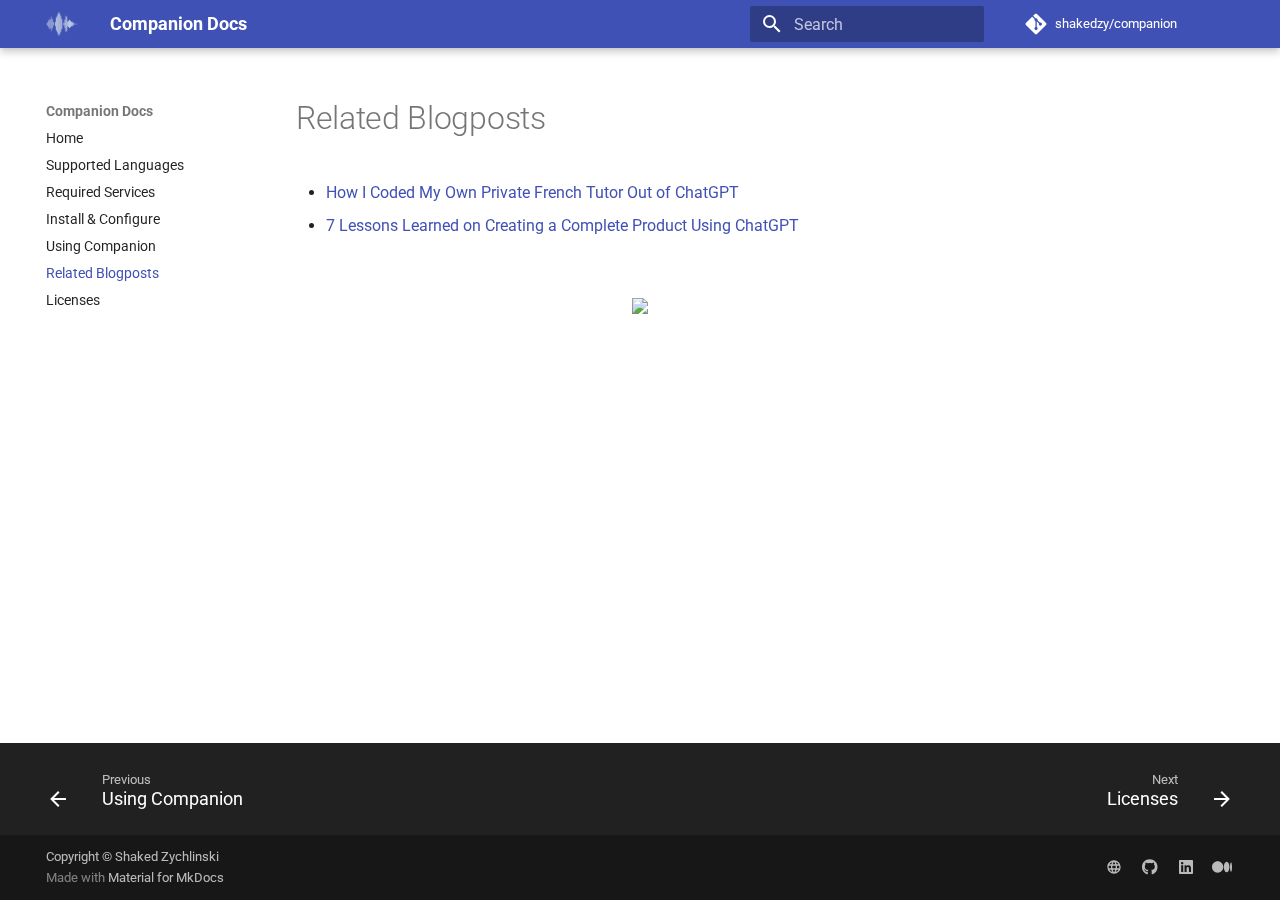
==== blogposts/index.html @ dfd84d86 "Deployed 2e5d85c with MkDocs version: 1.4.3" ====
<!doctype html>
<html lang="en" class="no-js">
  <head>
    
      <meta charset="utf-8">
      <meta name="viewport" content="width=device-width,initial-scale=1">
      
        <meta name="description" content="Generative-AI-Powered Foreign-Language Private Tutor (Docs Site)">
      
      
        <meta name="author" content="Shaked Zychlinski">
      
      
        <link rel="canonical" href="http://shakedzy.xyz/companion/blogposts/">
      
      
        <link rel="prev" href="../run/">
      
      
        <link rel="next" href="../licenses/">
      
      <link rel="icon" href="../images/favicon.png">
      <meta name="generator" content="mkdocs-1.4.3, mkdocs-material-9.1.15">
    
    
      
        <title>Related Blogposts - Companion Docs</title>
      
    
    
      <link rel="stylesheet" href="../assets/stylesheets/main.26e3688c.min.css">
      
      

    
    
    
      
        
        
        <link rel="preconnect" href="https://fonts.gstatic.com" crossorigin>
        <link rel="stylesheet" href="https://fonts.googleapis.com/css?family=Roboto:300,300i,400,400i,700,700i%7CRoboto+Mono:400,400i,700,700i&display=fallback">
        <style>:root{--md-text-font:"Roboto";--md-code-font:"Roboto Mono"}</style>
      
    
    
    <script>__md_scope=new URL("..",location),__md_hash=e=>[...e].reduce((e,_)=>(e<<5)-e+_.charCodeAt(0),0),__md_get=(e,_=localStorage,t=__md_scope)=>JSON.parse(_.getItem(t.pathname+"."+e)),__md_set=(e,_,t=localStorage,a=__md_scope)=>{try{t.setItem(a.pathname+"."+e,JSON.stringify(_))}catch(e){}}</script>
    
      

    
    
    
  </head>
  
  
    <body dir="ltr">
  
    
    
      <script>var palette=__md_get("__palette");if(palette&&"object"==typeof palette.color)for(var key of Object.keys(palette.color))document.body.setAttribute("data-md-color-"+key,palette.color[key])</script>
    
    <input class="md-toggle" data-md-toggle="drawer" type="checkbox" id="__drawer" autocomplete="off">
    <input class="md-toggle" data-md-toggle="search" type="checkbox" id="__search" autocomplete="off">
    <label class="md-overlay" for="__drawer"></label>
    <div data-md-component="skip">
      
        
        <a href="#related-blogposts" class="md-skip">
          Skip to content
        </a>
      
    </div>
    <div data-md-component="announce">
      
    </div>
    
    
      

  

<header class="md-header md-header--shadow" data-md-component="header">
  <nav class="md-header__inner md-grid" aria-label="Header">
    <a href=".." title="Companion Docs" class="md-header__button md-logo" aria-label="Companion Docs" data-md-component="logo">
      
  <img src="../images/small_logo.png" alt="logo">

    </a>
    <label class="md-header__button md-icon" for="__drawer">
      <svg xmlns="http://www.w3.org/2000/svg" viewBox="0 0 24 24"><path d="M3 6h18v2H3V6m0 5h18v2H3v-2m0 5h18v2H3v-2Z"/></svg>
    </label>
    <div class="md-header__title" data-md-component="header-title">
      <div class="md-header__ellipsis">
        <div class="md-header__topic">
          <span class="md-ellipsis">
            Companion Docs
          </span>
        </div>
        <div class="md-header__topic" data-md-component="header-topic">
          <span class="md-ellipsis">
            
              Related Blogposts
            
          </span>
        </div>
      </div>
    </div>
    
    
    
      <label class="md-header__button md-icon" for="__search">
        <svg xmlns="http://www.w3.org/2000/svg" viewBox="0 0 24 24"><path d="M9.5 3A6.5 6.5 0 0 1 16 9.5c0 1.61-.59 3.09-1.56 4.23l.27.27h.79l5 5-1.5 1.5-5-5v-.79l-.27-.27A6.516 6.516 0 0 1 9.5 16 6.5 6.5 0 0 1 3 9.5 6.5 6.5 0 0 1 9.5 3m0 2C7 5 5 7 5 9.5S7 14 9.5 14 14 12 14 9.5 12 5 9.5 5Z"/></svg>
      </label>
      <div class="md-search" data-md-component="search" role="dialog">
  <label class="md-search__overlay" for="__search"></label>
  <div class="md-search__inner" role="search">
    <form class="md-search__form" name="search">
      <input type="text" class="md-search__input" name="query" aria-label="Search" placeholder="Search" autocapitalize="off" autocorrect="off" autocomplete="off" spellcheck="false" data-md-component="search-query" required>
      <label class="md-search__icon md-icon" for="__search">
        <svg xmlns="http://www.w3.org/2000/svg" viewBox="0 0 24 24"><path d="M9.5 3A6.5 6.5 0 0 1 16 9.5c0 1.61-.59 3.09-1.56 4.23l.27.27h.79l5 5-1.5 1.5-5-5v-.79l-.27-.27A6.516 6.516 0 0 1 9.5 16 6.5 6.5 0 0 1 3 9.5 6.5 6.5 0 0 1 9.5 3m0 2C7 5 5 7 5 9.5S7 14 9.5 14 14 12 14 9.5 12 5 9.5 5Z"/></svg>
        <svg xmlns="http://www.w3.org/2000/svg" viewBox="0 0 24 24"><path d="M20 11v2H8l5.5 5.5-1.42 1.42L4.16 12l7.92-7.92L13.5 5.5 8 11h12Z"/></svg>
      </label>
      <nav class="md-search__options" aria-label="Search">
        
        <button type="reset" class="md-search__icon md-icon" title="Clear" aria-label="Clear" tabindex="-1">
          <svg xmlns="http://www.w3.org/2000/svg" viewBox="0 0 24 24"><path d="M19 6.41 17.59 5 12 10.59 6.41 5 5 6.41 10.59 12 5 17.59 6.41 19 12 13.41 17.59 19 19 17.59 13.41 12 19 6.41Z"/></svg>
        </button>
      </nav>
      
    </form>
    <div class="md-search__output">
      <div class="md-search__scrollwrap" data-md-scrollfix>
        <div class="md-search-result" data-md-component="search-result">
          <div class="md-search-result__meta">
            Initializing search
          </div>
          <ol class="md-search-result__list" role="presentation"></ol>
        </div>
      </div>
    </div>
  </div>
</div>
    
    
      <div class="md-header__source">
        <a href="https://github.com/shakedzy/companion" title="Go to repository" class="md-source" data-md-component="source">
  <div class="md-source__icon md-icon">
    
    <svg xmlns="http://www.w3.org/2000/svg" viewBox="0 0 448 512"><!--! Font Awesome Free 6.4.0 by @fontawesome - https://fontawesome.com License - https://fontawesome.com/license/free (Icons: CC BY 4.0, Fonts: SIL OFL 1.1, Code: MIT License) Copyright 2023 Fonticons, Inc.--><path d="M439.55 236.05 244 40.45a28.87 28.87 0 0 0-40.81 0l-40.66 40.63 51.52 51.52c27.06-9.14 52.68 16.77 43.39 43.68l49.66 49.66c34.23-11.8 61.18 31 35.47 56.69-26.49 26.49-70.21-2.87-56-37.34L240.22 199v121.85c25.3 12.54 22.26 41.85 9.08 55a34.34 34.34 0 0 1-48.55 0c-17.57-17.6-11.07-46.91 11.25-56v-123c-20.8-8.51-24.6-30.74-18.64-45L142.57 101 8.45 235.14a28.86 28.86 0 0 0 0 40.81l195.61 195.6a28.86 28.86 0 0 0 40.8 0l194.69-194.69a28.86 28.86 0 0 0 0-40.81z"/></svg>
  </div>
  <div class="md-source__repository">
    shakedzy/companion
  </div>
</a>
      </div>
    
  </nav>
  
</header>
    
    <div class="md-container" data-md-component="container">
      
      
        
          
        
      
      <main class="md-main" data-md-component="main">
        <div class="md-main__inner md-grid">
          
            
              
              <div class="md-sidebar md-sidebar--primary" data-md-component="sidebar" data-md-type="navigation" >
                <div class="md-sidebar__scrollwrap">
                  <div class="md-sidebar__inner">
                    


<nav class="md-nav md-nav--primary" aria-label="Navigation" data-md-level="0">
  <label class="md-nav__title" for="__drawer">
    <a href=".." title="Companion Docs" class="md-nav__button md-logo" aria-label="Companion Docs" data-md-component="logo">
      
  <img src="../images/small_logo.png" alt="logo">

    </a>
    Companion Docs
  </label>
  
    <div class="md-nav__source">
      <a href="https://github.com/shakedzy/companion" title="Go to repository" class="md-source" data-md-component="source">
  <div class="md-source__icon md-icon">
    
    <svg xmlns="http://www.w3.org/2000/svg" viewBox="0 0 448 512"><!--! Font Awesome Free 6.4.0 by @fontawesome - https://fontawesome.com License - https://fontawesome.com/license/free (Icons: CC BY 4.0, Fonts: SIL OFL 1.1, Code: MIT License) Copyright 2023 Fonticons, Inc.--><path d="M439.55 236.05 244 40.45a28.87 28.87 0 0 0-40.81 0l-40.66 40.63 51.52 51.52c27.06-9.14 52.68 16.77 43.39 43.68l49.66 49.66c34.23-11.8 61.18 31 35.47 56.69-26.49 26.49-70.21-2.87-56-37.34L240.22 199v121.85c25.3 12.54 22.26 41.85 9.08 55a34.34 34.34 0 0 1-48.55 0c-17.57-17.6-11.07-46.91 11.25-56v-123c-20.8-8.51-24.6-30.74-18.64-45L142.57 101 8.45 235.14a28.86 28.86 0 0 0 0 40.81l195.61 195.6a28.86 28.86 0 0 0 40.8 0l194.69-194.69a28.86 28.86 0 0 0 0-40.81z"/></svg>
  </div>
  <div class="md-source__repository">
    shakedzy/companion
  </div>
</a>
    </div>
  
  <ul class="md-nav__list" data-md-scrollfix>
    
      
      
      

  
  
  
    <li class="md-nav__item">
      <a href=".." class="md-nav__link">
        Home
      </a>
    </li>
  

    
      
      
      

  
  
  
    <li class="md-nav__item">
      <a href="../languages/" class="md-nav__link">
        Supported Languages
      </a>
    </li>
  

    
      
      
      

  
  
  
    <li class="md-nav__item">
      <a href="../setting_up/" class="md-nav__link">
        Required Services
      </a>
    </li>
  

    
      
      
      

  
  
  
    <li class="md-nav__item">
      <a href="../install/" class="md-nav__link">
        Install & Configure
      </a>
    </li>
  

    
      
      
      

  
  
  
    <li class="md-nav__item">
      <a href="../run/" class="md-nav__link">
        Using Companion
      </a>
    </li>
  

    
      
      
      

  
  
    
  
  
    <li class="md-nav__item md-nav__item--active">
      
      <input class="md-nav__toggle md-toggle" type="checkbox" id="__toc">
      
      
        
      
      
      <a href="./" class="md-nav__link md-nav__link--active">
        Related Blogposts
      </a>
      
    </li>
  

    
      
      
      

  
  
  
    <li class="md-nav__item">
      <a href="../licenses/" class="md-nav__link">
        Licenses
      </a>
    </li>
  

    
  </ul>
</nav>
                  </div>
                </div>
              </div>
            
            
              
              <div class="md-sidebar md-sidebar--secondary" data-md-component="sidebar" data-md-type="toc" >
                <div class="md-sidebar__scrollwrap">
                  <div class="md-sidebar__inner">
                    

<nav class="md-nav md-nav--secondary" aria-label="Table of contents">
  
  
  
    
  
  
</nav>
                  </div>
                </div>
              </div>
            
          
          
            <div class="md-content" data-md-component="content">
              <article class="md-content__inner md-typeset">
                
                  

  
  


<h1 id="related-blogposts">Related Blogposts</h1>
<ul>
<li><a href="https://shakedzy.medium.com/how-i-coded-my-own-private-french-tutor-out-of-chatgpt-16b3e15007bb">How I Coded My Own Private French Tutor Out of ChatGPT</a></li>
<li><a href="https://shakedzy.medium.com/7-lessons-learned-on-creating-a-complete-product-using-chatgpt-462038856c85">7 Lessons Learned on Creating a Complete Product Using ChatGPT</a></li>
</ul>
<p><br>
<center>
    <img src="../images/reading_robot.jpg">
</center></p>





                
              </article>
            </div>
          
          
  <script>var tabs=__md_get("__tabs");if(Array.isArray(tabs))e:for(var set of document.querySelectorAll(".tabbed-set")){var tab,labels=set.querySelector(".tabbed-labels");for(tab of tabs)for(var label of labels.getElementsByTagName("label"))if(label.innerText.trim()===tab){var input=document.getElementById(label.htmlFor);input.checked=!0;continue e}}</script>

        </div>
        
          <button type="button" class="md-top md-icon" data-md-component="top" hidden>
            <svg xmlns="http://www.w3.org/2000/svg" viewBox="0 0 24 24"><path d="M13 20h-2V8l-5.5 5.5-1.42-1.42L12 4.16l7.92 7.92-1.42 1.42L13 8v12Z"/></svg>
            Back to top
          </button>
        
      </main>
      
        <footer class="md-footer">
  
    
      
      <nav class="md-footer__inner md-grid" aria-label="Footer" >
        
          
          <a href="../run/" class="md-footer__link md-footer__link--prev" aria-label="Previous: Using Companion" rel="prev">
            <div class="md-footer__button md-icon">
              <svg xmlns="http://www.w3.org/2000/svg" viewBox="0 0 24 24"><path d="M20 11v2H8l5.5 5.5-1.42 1.42L4.16 12l7.92-7.92L13.5 5.5 8 11h12Z"/></svg>
            </div>
            <div class="md-footer__title">
              <span class="md-footer__direction">
                Previous
              </span>
              <div class="md-ellipsis">
                Using Companion
              </div>
            </div>
          </a>
        
        
          
          <a href="../licenses/" class="md-footer__link md-footer__link--next" aria-label="Next: Licenses" rel="next">
            <div class="md-footer__title">
              <span class="md-footer__direction">
                Next
              </span>
              <div class="md-ellipsis">
                Licenses
              </div>
            </div>
            <div class="md-footer__button md-icon">
              <svg xmlns="http://www.w3.org/2000/svg" viewBox="0 0 24 24"><path d="M4 11v2h12l-5.5 5.5 1.42 1.42L19.84 12l-7.92-7.92L10.5 5.5 16 11H4Z"/></svg>
            </div>
          </a>
        
      </nav>
    
  
  <div class="md-footer-meta md-typeset">
    <div class="md-footer-meta__inner md-grid">
      <div class="md-copyright">
  
    <div class="md-copyright__highlight">
      Copyright &copy; Shaked Zychlinski
    </div>
  
  
    Made with
    <a href="https://squidfunk.github.io/mkdocs-material/" target="_blank" rel="noopener">
      Material for MkDocs
    </a>
  
</div>
      
        <div class="md-social">
  
    
    
    
    
      
      
    
    <a href="https://shakedzy.xyz/" target="_blank" rel="noopener" title="shakedzy.xyz" class="md-social__link">
      <svg xmlns="http://www.w3.org/2000/svg" viewBox="0 0 24 24"><path d="M16.36 14c.08-.66.14-1.32.14-2 0-.68-.06-1.34-.14-2h3.38c.16.64.26 1.31.26 2s-.1 1.36-.26 2m-5.15 5.56c.6-1.11 1.06-2.31 1.38-3.56h2.95a8.03 8.03 0 0 1-4.33 3.56M14.34 14H9.66c-.1-.66-.16-1.32-.16-2 0-.68.06-1.35.16-2h4.68c.09.65.16 1.32.16 2 0 .68-.07 1.34-.16 2M12 19.96c-.83-1.2-1.5-2.53-1.91-3.96h3.82c-.41 1.43-1.08 2.76-1.91 3.96M8 8H5.08A7.923 7.923 0 0 1 9.4 4.44C8.8 5.55 8.35 6.75 8 8m-2.92 8H8c.35 1.25.8 2.45 1.4 3.56A8.008 8.008 0 0 1 5.08 16m-.82-2C4.1 13.36 4 12.69 4 12s.1-1.36.26-2h3.38c-.08.66-.14 1.32-.14 2 0 .68.06 1.34.14 2M12 4.03c.83 1.2 1.5 2.54 1.91 3.97h-3.82c.41-1.43 1.08-2.77 1.91-3.97M18.92 8h-2.95a15.65 15.65 0 0 0-1.38-3.56c1.84.63 3.37 1.9 4.33 3.56M12 2C6.47 2 2 6.5 2 12a10 10 0 0 0 10 10 10 10 0 0 0 10-10A10 10 0 0 0 12 2Z"/></svg>
    </a>
  
    
    
    
    
      
      
    
    <a href="https://github.com/shakedzy" target="_blank" rel="noopener" title="github.com" class="md-social__link">
      <svg xmlns="http://www.w3.org/2000/svg" viewBox="0 0 496 512"><!--! Font Awesome Free 6.4.0 by @fontawesome - https://fontawesome.com License - https://fontawesome.com/license/free (Icons: CC BY 4.0, Fonts: SIL OFL 1.1, Code: MIT License) Copyright 2023 Fonticons, Inc.--><path d="M165.9 397.4c0 2-2.3 3.6-5.2 3.6-3.3.3-5.6-1.3-5.6-3.6 0-2 2.3-3.6 5.2-3.6 3-.3 5.6 1.3 5.6 3.6zm-31.1-4.5c-.7 2 1.3 4.3 4.3 4.9 2.6 1 5.6 0 6.2-2s-1.3-4.3-4.3-5.2c-2.6-.7-5.5.3-6.2 2.3zm44.2-1.7c-2.9.7-4.9 2.6-4.6 4.9.3 2 2.9 3.3 5.9 2.6 2.9-.7 4.9-2.6 4.6-4.6-.3-1.9-3-3.2-5.9-2.9zM244.8 8C106.1 8 0 113.3 0 252c0 110.9 69.8 205.8 169.5 239.2 12.8 2.3 17.3-5.6 17.3-12.1 0-6.2-.3-40.4-.3-61.4 0 0-70 15-84.7-29.8 0 0-11.4-29.1-27.8-36.6 0 0-22.9-15.7 1.6-15.4 0 0 24.9 2 38.6 25.8 21.9 38.6 58.6 27.5 72.9 20.9 2.3-16 8.8-27.1 16-33.7-55.9-6.2-112.3-14.3-112.3-110.5 0-27.5 7.6-41.3 23.6-58.9-2.6-6.5-11.1-33.3 2.6-67.9 20.9-6.5 69 27 69 27 20-5.6 41.5-8.5 62.8-8.5s42.8 2.9 62.8 8.5c0 0 48.1-33.6 69-27 13.7 34.7 5.2 61.4 2.6 67.9 16 17.7 25.8 31.5 25.8 58.9 0 96.5-58.9 104.2-114.8 110.5 9.2 7.9 17 22.9 17 46.4 0 33.7-.3 75.4-.3 83.6 0 6.5 4.6 14.4 17.3 12.1C428.2 457.8 496 362.9 496 252 496 113.3 383.5 8 244.8 8zM97.2 352.9c-1.3 1-1 3.3.7 5.2 1.6 1.6 3.9 2.3 5.2 1 1.3-1 1-3.3-.7-5.2-1.6-1.6-3.9-2.3-5.2-1zm-10.8-8.1c-.7 1.3.3 2.9 2.3 3.9 1.6 1 3.6.7 4.3-.7.7-1.3-.3-2.9-2.3-3.9-2-.6-3.6-.3-4.3.7zm32.4 35.6c-1.6 1.3-1 4.3 1.3 6.2 2.3 2.3 5.2 2.6 6.5 1 1.3-1.3.7-4.3-1.3-6.2-2.2-2.3-5.2-2.6-6.5-1zm-11.4-14.7c-1.6 1-1.6 3.6 0 5.9 1.6 2.3 4.3 3.3 5.6 2.3 1.6-1.3 1.6-3.9 0-6.2-1.4-2.3-4-3.3-5.6-2z"/></svg>
    </a>
  
    
    
    
    
      
      
    
    <a href="https://www.linkedin.com/in/shakedzy/" target="_blank" rel="noopener" title="www.linkedin.com" class="md-social__link">
      <svg xmlns="http://www.w3.org/2000/svg" viewBox="0 0 448 512"><!--! Font Awesome Free 6.4.0 by @fontawesome - https://fontawesome.com License - https://fontawesome.com/license/free (Icons: CC BY 4.0, Fonts: SIL OFL 1.1, Code: MIT License) Copyright 2023 Fonticons, Inc.--><path d="M416 32H31.9C14.3 32 0 46.5 0 64.3v383.4C0 465.5 14.3 480 31.9 480H416c17.6 0 32-14.5 32-32.3V64.3c0-17.8-14.4-32.3-32-32.3zM135.4 416H69V202.2h66.5V416zm-33.2-243c-21.3 0-38.5-17.3-38.5-38.5S80.9 96 102.2 96c21.2 0 38.5 17.3 38.5 38.5 0 21.3-17.2 38.5-38.5 38.5zm282.1 243h-66.4V312c0-24.8-.5-56.7-34.5-56.7-34.6 0-39.9 27-39.9 54.9V416h-66.4V202.2h63.7v29.2h.9c8.9-16.8 30.6-34.5 62.9-34.5 67.2 0 79.7 44.3 79.7 101.9V416z"/></svg>
    </a>
  
    
    
    
    
      
      
    
    <a href="https://shakedzy.medium.com/" target="_blank" rel="noopener" title="shakedzy.medium.com" class="md-social__link">
      <svg xmlns="http://www.w3.org/2000/svg" viewBox="0 0 640 512"><!--! Font Awesome Free 6.4.0 by @fontawesome - https://fontawesome.com License - https://fontawesome.com/license/free (Icons: CC BY 4.0, Fonts: SIL OFL 1.1, Code: MIT License) Copyright 2023 Fonticons, Inc.--><path d="M180.5 74.262C80.813 74.262 0 155.633 0 256s80.819 181.738 180.5 181.738S361 356.373 361 256 280.191 74.262 180.5 74.262Zm288.25 10.646c-49.845 0-90.245 76.619-90.245 171.095s40.406 171.1 90.251 171.1 90.251-76.619 90.251-171.1H559c0-94.503-40.4-171.095-90.248-171.095Zm139.506 17.821c-17.526 0-31.735 68.628-31.735 153.274s14.2 153.274 31.735 153.274S640 340.631 640 256c0-84.649-14.215-153.271-31.742-153.271Z"/></svg>
    </a>
  
</div>
      
    </div>
  </div>
</footer>
      
    </div>
    <div class="md-dialog" data-md-component="dialog">
      <div class="md-dialog__inner md-typeset"></div>
    </div>
    
    <script id="__config" type="application/json">{"base": "..", "features": ["navigation.top", "navigation.footer", "content.code.copy", "content.tabs.link"], "search": "../assets/javascripts/workers/search.208ed371.min.js", "translations": {"clipboard.copied": "Copied to clipboard", "clipboard.copy": "Copy to clipboard", "search.result.more.one": "1 more on this page", "search.result.more.other": "# more on this page", "search.result.none": "No matching documents", "search.result.one": "1 matching document", "search.result.other": "# matching documents", "search.result.placeholder": "Type to start searching", "search.result.term.missing": "Missing", "select.version": "Select version"}}</script>
    
    
      <script src="../assets/javascripts/bundle.b4d07000.min.js"></script>
      
    
  </body>
</html>
---- assets/stylesheets/main.26e3688c.min.css ----
@charset "UTF-8";html{-webkit-text-size-adjust:none;-moz-text-size-adjust:none;text-size-adjust:none;box-sizing:border-box}*,:after,:before{box-sizing:inherit}@media (prefers-reduced-motion){*,:after,:before{transition:none!important}}body{margin:0}a,button,input,label{-webkit-tap-highlight-color:transparent}a{color:inherit;text-decoration:none}hr{border:0;box-sizing:initial;display:block;height:.05rem;overflow:visible;padding:0}small{font-size:80%}sub,sup{line-height:1em}img{border-style:none}table{border-collapse:initial;border-spacing:0}td,th{font-weight:400;vertical-align:top}button{background:#0000;border:0;font-family:inherit;font-size:inherit;margin:0;padding:0}input{border:0;outline:none}:root{--md-primary-fg-color:#4051b5;--md-primary-fg-color--light:#5d6cc0;--md-primary-fg-color--dark:#303fa1;--md-primary-bg-color:#fff;--md-primary-bg-color--light:#ffffffb3;--md-accent-fg-color:#526cfe;--md-accent-fg-color--transparent:#526cfe1a;--md-accent-bg-color:#fff;--md-accent-bg-color--light:#ffffffb3}[data-md-color-scheme=default]{color-scheme:light}[data-md-color-scheme=default] img[src$="#gh-dark-mode-only"],[data-md-color-scheme=default] img[src$="#only-dark"]{display:none}:root,[data-md-color-scheme=default]{--md-default-fg-color:#000000de;--md-default-fg-color--light:#0000008a;--md-default-fg-color--lighter:#00000052;--md-default-fg-color--lightest:#00000012;--md-default-bg-color:#fff;--md-default-bg-color--light:#ffffffb3;--md-default-bg-color--lighter:#ffffff4d;--md-default-bg-color--lightest:#ffffff1f;--md-code-fg-color:#36464e;--md-code-bg-color:#f5f5f5;--md-code-hl-color:#ffff0080;--md-code-hl-number-color:#d52a2a;--md-code-hl-special-color:#db1457;--md-code-hl-function-color:#a846b9;--md-code-hl-constant-color:#6e59d9;--md-code-hl-keyword-color:#3f6ec6;--md-code-hl-string-color:#1c7d4d;--md-code-hl-name-color:var(--md-code-fg-color);--md-code-hl-operator-color:var(--md-default-fg-color--light);--md-code-hl-punctuation-color:var(--md-default-fg-color--light);--md-code-hl-comment-color:var(--md-default-fg-color--light);--md-code-hl-generic-color:var(--md-default-fg-color--light);--md-code-hl-variable-color:var(--md-default-fg-color--light);--md-typeset-color:var(--md-default-fg-color);--md-typeset-a-color:var(--md-primary-fg-color);--md-typeset-mark-color:#ffff0080;--md-typeset-del-color:#f5503d26;--md-typeset-ins-color:#0bd57026;--md-typeset-kbd-color:#fafafa;--md-typeset-kbd-accent-color:#fff;--md-typeset-kbd-border-color:#b8b8b8;--md-typeset-table-color:#0000001f;--md-typeset-table-color--light:rgba(0,0,0,.035);--md-admonition-fg-color:var(--md-default-fg-color);--md-admonition-bg-color:var(--md-default-bg-color);--md-warning-fg-color:#000000de;--md-warning-bg-color:#ff9;--md-footer-fg-color:#fff;--md-footer-fg-color--light:#ffffffb3;--md-footer-fg-color--lighter:#ffffff73;--md-footer-bg-color:#000000de;--md-footer-bg-color--dark:#00000052;--md-shadow-z1:0 0.2rem 0.5rem #0000000d,0 0 0.05rem #0000001a;--md-shadow-z2:0 0.2rem 0.5rem #0000001a,0 0 0.05rem #00000040;--md-shadow-z3:0 0.2rem 0.5rem #0003,0 0 0.05rem #00000059}.md-icon svg{fill:currentcolor;display:block;height:1.2rem;width:1.2rem}body{-webkit-font-smoothing:antialiased;-moz-osx-font-smoothing:grayscale;--md-text-font-family:var(--md-text-font,_),-apple-system,BlinkMacSystemFont,Helvetica,Arial,sans-serif;--md-code-font-family:var(--md-code-font,_),SFMono-Regular,Consolas,Menlo,monospace}aside,body,input{font-feature-settings:"kern","liga";color:var(--md-typeset-color);font-family:var(--md-text-font-family)}code,kbd,pre{font-feature-settings:"kern";font-family:var(--md-code-font-family)}:root{--md-typeset-table-sort-icon:url('data:image/svg+xml;charset=utf-8,<svg xmlns="http://www.w3.org/2000/svg" viewBox="0 0 24 24"><path d="m18 21-4-4h3V7h-3l4-4 4 4h-3v10h3M2 19v-2h10v2M2 13v-2h7v2M2 7V5h4v2H2Z"/></svg>');--md-typeset-table-sort-icon--asc:url('data:image/svg+xml;charset=utf-8,<svg xmlns="http://www.w3.org/2000/svg" viewBox="0 0 24 24"><path d="M19 17h3l-4 4-4-4h3V3h2M2 17h10v2H2M6 5v2H2V5m0 6h7v2H2v-2Z"/></svg>');--md-typeset-table-sort-icon--desc:url('data:image/svg+xml;charset=utf-8,<svg xmlns="http://www.w3.org/2000/svg" viewBox="0 0 24 24"><path d="M19 7h3l-4-4-4 4h3v14h2M2 17h10v2H2M6 5v2H2V5m0 6h7v2H2v-2Z"/></svg>')}.md-typeset{-webkit-print-color-adjust:exact;color-adjust:exact;font-size:.8rem;line-height:1.6}@media print{.md-typeset{font-size:.68rem}}.md-typeset blockquote,.md-typeset dl,.md-typeset figure,.md-typeset ol,.md-typeset pre,.md-typeset ul{margin-bottom:1em;margin-top:1em}.md-typeset h1{color:var(--md-default-fg-color--light);font-size:2em;line-height:1.3;margin:0 0 1.25em}.md-typeset h1,.md-typeset h2{font-weight:300;letter-spacing:-.01em}.md-typeset h2{font-size:1.5625em;line-height:1.4;margin:1.6em 0 .64em}.md-typeset h3{font-size:1.25em;font-weight:400;letter-spacing:-.01em;line-height:1.5;margin:1.6em 0 .8em}.md-typeset h2+h3{margin-top:.8em}.md-typeset h4{font-weight:700;letter-spacing:-.01em;margin:1em 0}.md-typeset h5,.md-typeset h6{color:var(--md-default-fg-color--light);font-size:.8em;font-weight:700;letter-spacing:-.01em;margin:1.25em 0}.md-typeset h5{text-transform:uppercase}.md-typeset hr{border-bottom:.05rem solid var(--md-default-fg-color--lightest);display:flow-root;margin:1.5em 0}.md-typeset a{color:var(--md-typeset-a-color);word-break:break-word}.md-typeset a,.md-typeset a:before{transition:color 125ms}.md-typeset a:focus,.md-typeset a:hover{color:var(--md-accent-fg-color)}.md-typeset a:focus code,.md-typeset a:hover code{background-color:var(--md-accent-fg-color--transparent)}.md-typeset a code{color:currentcolor;transition:background-color 125ms}.md-typeset a.focus-visible{outline-color:var(--md-accent-fg-color);outline-offset:.2rem}.md-typeset code,.md-typeset kbd,.md-typeset pre{color:var(--md-code-fg-color);direction:ltr;font-variant-ligatures:none}@media print{.md-typeset code,.md-typeset kbd,.md-typeset pre{white-space:pre-wrap}}.md-typeset code{background-color:var(--md-code-bg-color);border-radius:.1rem;-webkit-box-decoration-break:clone;box-decoration-break:clone;font-size:.85em;padding:0 .2941176471em;word-break:break-word}.md-typeset code:not(.focus-visible){-webkit-tap-highlight-color:transparent;outline:none}.md-typeset pre{display:flow-root;line-height:1.4;position:relative}.md-typeset pre>code{-webkit-box-decoration-break:slice;box-decoration-break:slice;box-shadow:none;display:block;margin:0;outline-color:var(--md-accent-fg-color);overflow:auto;padding:.7720588235em 1.1764705882em;scrollbar-color:var(--md-default-fg-color--lighter) #0000;scrollbar-width:thin;touch-action:auto;word-break:normal}.md-typeset pre>code:hover{scrollbar-color:var(--md-accent-fg-color) #0000}.md-typeset pre>code::-webkit-scrollbar{height:.2rem;width:.2rem}.md-typeset pre>code::-webkit-scrollbar-thumb{background-color:var(--md-default-fg-color--lighter)}.md-typeset pre>code::-webkit-scrollbar-thumb:hover{background-color:var(--md-accent-fg-color)}.md-typeset kbd{background-color:var(--md-typeset-kbd-color);border-radius:.1rem;box-shadow:0 .1rem 0 .05rem var(--md-typeset-kbd-border-color),0 .1rem 0 var(--md-typeset-kbd-border-color),0 -.1rem .2rem var(--md-typeset-kbd-accent-color) inset;color:var(--md-default-fg-color);display:inline-block;font-size:.75em;padding:0 .6666666667em;vertical-align:text-top;word-break:break-word}.md-typeset mark{background-color:var(--md-typeset-mark-color);-webkit-box-decoration-break:clone;box-decoration-break:clone;color:inherit;word-break:break-word}.md-typeset abbr{border-bottom:.05rem dotted var(--md-default-fg-color--light);cursor:help;text-decoration:none}@media (hover:none){.md-typeset abbr[title]:focus:after,.md-typeset abbr[title]:hover:after{background-color:var(--md-default-fg-color);border-radius:.1rem;box-shadow:var(--md-shadow-z3);color:var(--md-default-bg-color);content:attr(title);font-size:.7rem;left:.8rem;margin-top:2em;padding:.2rem .3rem;position:absolute;right:.8rem}}.md-typeset small{opacity:.75}[dir=ltr] .md-typeset sub,[dir=ltr] .md-typeset sup{margin-left:.078125em}[dir=rtl] .md-typeset sub,[dir=rtl] .md-typeset sup{margin-right:.078125em}[dir=ltr] .md-typeset blockquote{padding-left:.6rem}[dir=rtl] .md-typeset blockquote{padding-right:.6rem}[dir=ltr] .md-typeset blockquote{border-left:.2rem solid var(--md-default-fg-color--lighter)}[dir=rtl] .md-typeset blockquote{border-right:.2rem solid var(--md-default-fg-color--lighter)}.md-typeset blockquote{color:var(--md-default-fg-color--light);margin-left:0;margin-right:0}.md-typeset ul{list-style-type:disc}[dir=ltr] .md-typeset ol,[dir=ltr] .md-typeset ul{margin-left:.625em}[dir=rtl] .md-typeset ol,[dir=rtl] .md-typeset ul{margin-right:.625em}.md-typeset ol,.md-typeset ul{padding:0}.md-typeset ol:not([hidden]),.md-typeset ul:not([hidden]){display:flow-root}.md-typeset ol ol,.md-typeset ul ol{list-style-type:lower-alpha}.md-typeset ol ol ol,.md-typeset ul ol ol{list-style-type:lower-roman}[dir=ltr] .md-typeset ol li,[dir=ltr] .md-typeset ul li{margin-left:1.25em}[dir=rtl] .md-typeset ol li,[dir=rtl] .md-typeset ul li{margin-right:1.25em}.md-typeset ol li,.md-typeset ul li{margin-bottom:.5em}.md-typeset ol li blockquote,.md-typeset ol li p,.md-typeset ul li blockquote,.md-typeset ul li p{margin:.5em 0}.md-typeset ol li:last-child,.md-typeset ul li:last-child{margin-bottom:0}[dir=ltr] .md-typeset ol li ol,[dir=ltr] .md-typeset ol li ul,[dir=ltr] .md-typeset ul li ol,[dir=ltr] .md-typeset ul li ul{margin-left:.625em}[dir=rtl] .md-typeset ol li ol,[dir=rtl] .md-typeset ol li ul,[dir=rtl] .md-typeset ul li ol,[dir=rtl] .md-typeset ul li ul{margin-right:.625em}.md-typeset ol li ol,.md-typeset ol li ul,.md-typeset ul li ol,.md-typeset ul li ul{margin-bottom:.5em;margin-top:.5em}[dir=ltr] .md-typeset dd{margin-left:1.875em}[dir=rtl] .md-typeset dd{margin-right:1.875em}.md-typeset dd{margin-bottom:1.5em;margin-top:1em}.md-typeset img,.md-typeset svg,.md-typeset video{height:auto;max-width:100%}.md-typeset img[align=left]{margin:1em 1em 1em 0}.md-typeset img[align=right]{margin:1em 0 1em 1em}.md-typeset img[align]:only-child{margin-top:0}.md-typeset figure{display:flow-root;margin:1em auto;max-width:100%;text-align:center;width:-webkit-fit-content;width:-moz-fit-content;width:fit-content}.md-typeset figure img{display:block}.md-typeset figcaption{font-style:italic;margin:1em auto;max-width:24rem}.md-typeset iframe{max-width:100%}.md-typeset table:not([class]){background-color:var(--md-default-bg-color);border:.05rem solid var(--md-typeset-table-color);border-radius:.1rem;display:inline-block;font-size:.64rem;max-width:100%;overflow:auto;touch-action:auto}@media print{.md-typeset table:not([class]){display:table}}.md-typeset table:not([class])+*{margin-top:1.5em}.md-typeset table:not([class]) td>:first-child,.md-typeset table:not([class]) th>:first-child{margin-top:0}.md-typeset table:not([class]) td>:last-child,.md-typeset table:not([class]) th>:last-child{margin-bottom:0}.md-typeset table:not([class]) td:not([align]),.md-typeset table:not([class]) th:not([align]){text-align:left}[dir=rtl] .md-typeset table:not([class]) td:not([align]),[dir=rtl] .md-typeset table:not([class]) th:not([align]){text-align:right}.md-typeset table:not([class]) th{font-weight:700;min-width:5rem;padding:.9375em 1.25em;vertical-align:top}.md-typeset table:not([class]) td{border-top:.05rem solid var(--md-typeset-table-color);padding:.9375em 1.25em;vertical-align:top}.md-typeset table:not([class]) tbody tr{transition:background-color 125ms}.md-typeset table:not([class]) tbody tr:hover{background-color:var(--md-typeset-table-color--light);box-shadow:0 .05rem 0 var(--md-default-bg-color) inset}.md-typeset table:not([class]) a{word-break:normal}.md-typeset table th[role=columnheader]{cursor:pointer}[dir=ltr] .md-typeset table th[role=columnheader]:after{margin-left:.5em}[dir=rtl] .md-typeset table th[role=columnheader]:after{margin-right:.5em}.md-typeset table th[role=columnheader]:after{content:"";display:inline-block;height:1.2em;-webkit-mask-image:var(--md-typeset-table-sort-icon);mask-image:var(--md-typeset-table-sort-icon);-webkit-mask-repeat:no-repeat;mask-repeat:no-repeat;-webkit-mask-size:contain;mask-size:contain;transition:background-color 125ms;vertical-align:text-bottom;width:1.2em}.md-typeset table th[role=columnheader]:hover:after{background-color:var(--md-default-fg-color--lighter)}.md-typeset table th[role=columnheader][aria-sort=ascending]:after{background-color:var(--md-default-fg-color--light);-webkit-mask-image:var(--md-typeset-table-sort-icon--asc);mask-image:var(--md-typeset-table-sort-icon--asc)}.md-typeset table th[role=columnheader][aria-sort=descending]:after{background-color:var(--md-default-fg-color--light);-webkit-mask-image:var(--md-typeset-table-sort-icon--desc);mask-image:var(--md-typeset-table-sort-icon--desc)}.md-typeset__scrollwrap{margin:1em -.8rem;overflow-x:auto;touch-action:auto}.md-typeset__table{display:inline-block;margin-bottom:.5em;padding:0 .8rem}@media print{.md-typeset__table{display:block}}html .md-typeset__table table{display:table;margin:0;overflow:hidden;width:100%}@media screen and (max-width:44.9375em){.md-content__inner>pre{margin:1em -.8rem}.md-content__inner>pre code{border-radius:0}}.md-banner{background-color:var(--md-footer-bg-color);color:var(--md-footer-fg-color);overflow:auto}@media print{.md-banner{display:none}}.md-banner--warning{background-color:var(--md-warning-bg-color);color:var(--md-warning-fg-color)}.md-banner__inner{font-size:.7rem;margin:.6rem auto;padding:0 .8rem}[dir=ltr] .md-banner__button{float:right}[dir=rtl] .md-banner__button{float:left}.md-banner__button{color:inherit;cursor:pointer;transition:opacity .25s}.md-banner__button:hover{opacity:.7}html{font-size:125%;height:100%;overflow-x:hidden}@media screen and (min-width:100em){html{font-size:137.5%}}@media screen and (min-width:125em){html{font-size:150%}}body{background-color:var(--md-default-bg-color);display:flex;flex-direction:column;font-size:.5rem;min-height:100%;position:relative;width:100%}@media print{body{display:block}}@media screen and (max-width:59.9375em){body[data-md-scrolllock]{position:fixed}}.md-grid{margin-left:auto;margin-right:auto;max-width:61rem}.md-container{display:flex;flex-direction:column;flex-grow:1}@media print{.md-container{display:block}}.md-main{flex-grow:1}.md-main__inner{display:flex;height:100%;margin-top:1.5rem}.md-ellipsis{overflow:hidden;text-overflow:ellipsis}.md-toggle{display:none}.md-option{height:0;opacity:0;position:absolute;width:0}.md-option:checked+label:not([hidden]){display:block}.md-option.focus-visible+label{outline-color:var(--md-accent-fg-color);outline-style:auto}.md-skip{background-color:var(--md-default-fg-color);border-radius:.1rem;color:var(--md-default-bg-color);font-size:.64rem;margin:.5rem;opacity:0;outline-color:var(--md-accent-fg-color);padding:.3rem .5rem;position:fixed;transform:translateY(.4rem);z-index:-1}.md-skip:focus{opacity:1;transform:translateY(0);transition:transform .25s cubic-bezier(.4,0,.2,1),opacity 175ms 75ms;z-index:10}@page{margin:25mm}:root{--md-clipboard-icon:url('data:image/svg+xml;charset=utf-8,<svg xmlns="http://www.w3.org/2000/svg" viewBox="0 0 24 24"><path d="M19 21H8V7h11m0-2H8a2 2 0 0 0-2 2v14a2 2 0 0 0 2 2h11a2 2 0 0 0 2-2V7a2 2 0 0 0-2-2m-3-4H4a2 2 0 0 0-2 2v14h2V3h12V1Z"/></svg>')}.md-clipboard{border-radius:.1rem;color:var(--md-default-fg-color--lightest);cursor:pointer;height:1.5em;outline-color:var(--md-accent-fg-color);outline-offset:.1rem;position:absolute;right:.5em;top:.5em;transition:color .25s;width:1.5em;z-index:1}@media print{.md-clipboard{display:none}}.md-clipboard:not(.focus-visible){-webkit-tap-highlight-color:transparent;outline:none}:hover>.md-clipboard{color:var(--md-default-fg-color--light)}.md-clipboard:focus,.md-clipboard:hover{color:var(--md-accent-fg-color)}.md-clipboard:after{background-color:currentcolor;content:"";display:block;height:1.125em;margin:0 auto;-webkit-mask-image:var(--md-clipboard-icon);mask-image:var(--md-clipboard-icon);-webkit-mask-position:center;mask-position:center;-webkit-mask-repeat:no-repeat;mask-repeat:no-repeat;-webkit-mask-size:contain;mask-size:contain;width:1.125em}.md-clipboard--inline{cursor:pointer}.md-clipboard--inline code{transition:color .25s,background-color .25s}.md-clipboard--inline:focus code,.md-clipboard--inline:hover code{background-color:var(--md-accent-fg-color--transparent);color:var(--md-accent-fg-color)}@keyframes consent{0%{opacity:0;transform:translateY(100%)}to{opacity:1;transform:translateY(0)}}@keyframes overlay{0%{opacity:0}to{opacity:1}}.md-consent__overlay{animation:overlay .25s both;-webkit-backdrop-filter:blur(.1rem);backdrop-filter:blur(.1rem);background-color:#0000008a;height:100%;opacity:1;position:fixed;top:0;width:100%;z-index:5}.md-consent__inner{animation:consent .5s cubic-bezier(.1,.7,.1,1) both;background-color:var(--md-default-bg-color);border:0;border-radius:.1rem;bottom:0;box-shadow:0 0 .2rem #0000001a,0 .2rem .4rem #0003;max-height:100%;overflow:auto;padding:0;position:fixed;width:100%;z-index:5}.md-consent__form{padding:.8rem}.md-consent__settings{display:none;margin:1em 0}input:checked+.md-consent__settings{display:block}.md-consent__controls{margin-bottom:.8rem}.md-typeset .md-consent__controls .md-button{display:inline}@media screen and (max-width:44.9375em){.md-typeset .md-consent__controls .md-button{display:block;margin-top:.4rem;text-align:center;width:100%}}.md-consent label{cursor:pointer}.md-content{flex-grow:1;min-width:0}.md-content__inner{margin:0 .8rem 1.2rem;padding-top:.6rem}@media screen and (min-width:76.25em){[dir=ltr] .md-sidebar--primary:not([hidden])~.md-content>.md-content__inner{margin-left:1.2rem}[dir=ltr] .md-sidebar--secondary:not([hidden])~.md-content>.md-content__inner,[dir=rtl] .md-sidebar--primary:not([hidden])~.md-content>.md-content__inner{margin-right:1.2rem}[dir=rtl] .md-sidebar--secondary:not([hidden])~.md-content>.md-content__inner{margin-left:1.2rem}}.md-content__inner:before{content:"";display:block;height:.4rem}.md-content__inner>:last-child{margin-bottom:0}[dir=ltr] .md-content__button{float:right}[dir=rtl] .md-content__button{float:left}[dir=ltr] .md-content__button{margin-left:.4rem}[dir=rtl] .md-content__button{margin-right:.4rem}.md-content__button{margin:.4rem 0;padding:0}@media print{.md-content__button{display:none}}.md-typeset .md-content__button{color:var(--md-default-fg-color--lighter)}.md-content__button svg{display:inline;vertical-align:top}[dir=rtl] .md-content__button svg{transform:scaleX(-1)}[dir=ltr] .md-dialog{right:.8rem}[dir=rtl] .md-dialog{left:.8rem}.md-dialog{background-color:var(--md-default-fg-color);border-radius:.1rem;bottom:.8rem;box-shadow:var(--md-shadow-z3);min-width:11.1rem;opacity:0;padding:.4rem .6rem;pointer-events:none;position:fixed;transform:translateY(100%);transition:transform 0ms .4s,opacity .4s;z-index:4}@media print{.md-dialog{display:none}}.md-dialog--active{opacity:1;pointer-events:auto;transform:translateY(0);transition:transform .4s cubic-bezier(.075,.85,.175,1),opacity .4s}.md-dialog__inner{color:var(--md-default-bg-color);font-size:.7rem}.md-feedback{margin:2em 0 1em;text-align:center}.md-feedback fieldset{border:none;margin:0;padding:0}.md-feedback__title{font-weight:700;margin:1em auto}.md-feedback__inner{position:relative}.md-feedback__list{align-content:baseline;display:flex;flex-wrap:wrap;justify-content:center;position:relative}.md-feedback__list:hover .md-icon:not(:disabled){color:var(--md-default-fg-color--lighter)}:disabled .md-feedback__list{min-height:1.8rem}.md-feedback__icon{color:var(--md-default-fg-color--light);cursor:pointer;flex-shrink:0;margin:0 .1rem;transition:color 125ms}.md-feedback__icon:not(:disabled).md-icon:hover{color:var(--md-accent-fg-color)}.md-feedback__icon:disabled{color:var(--md-default-fg-color--lightest);pointer-events:none}.md-feedback__note{opacity:0;position:relative;transform:translateY(.4rem);transition:transform .4s cubic-bezier(.1,.7,.1,1),opacity .15s}.md-feedback__note>*{margin:0 auto;max-width:16rem}:disabled .md-feedback__note{opacity:1;transform:translateY(0)}.md-footer{background-color:var(--md-footer-bg-color);color:var(--md-footer-fg-color)}@media print{.md-footer{display:none}}.md-footer__inner{justify-content:space-between;overflow:auto;padding:.2rem}.md-footer__inner:not([hidden]){display:flex}.md-footer__link{align-items:end;display:flex;flex-grow:0.01;margin-bottom:.4rem;margin-top:1rem;max-width:100%;outline-color:var(--md-accent-fg-color);overflow:hidden;transition:opacity .25s}.md-footer__link:focus,.md-footer__link:hover{opacity:.7}[dir=rtl] .md-footer__link svg{transform:scaleX(-1)}@media screen and (max-width:44.9375em){.md-footer__link--prev{flex-shrink:0}.md-footer__link--prev .md-footer__title{display:none}}[dir=ltr] .md-footer__link--next{margin-left:auto}[dir=rtl] .md-footer__link--next{margin-right:auto}.md-footer__link--next{text-align:right}[dir=rtl] .md-footer__link--next{text-align:left}.md-footer__title{flex-grow:1;font-size:.9rem;margin-bottom:.7rem;max-width:calc(100% - 2.4rem);padding:0 1rem;white-space:nowrap}.md-footer__button{margin:.2rem;padding:.4rem}.md-footer__direction{font-size:.64rem;opacity:.7}.md-footer-meta{background-color:var(--md-footer-bg-color--dark)}.md-footer-meta__inner{display:flex;flex-wrap:wrap;justify-content:space-between;padding:.2rem}html .md-footer-meta.md-typeset a{color:var(--md-footer-fg-color--light)}html .md-footer-meta.md-typeset a:focus,html .md-footer-meta.md-typeset a:hover{color:var(--md-footer-fg-color)}.md-copyright{color:var(--md-footer-fg-color--lighter);font-size:.64rem;margin:auto .6rem;padding:.4rem 0;width:100%}@media screen and (min-width:45em){.md-copyright{width:auto}}.md-copyright__highlight{color:var(--md-footer-fg-color--light)}.md-social{margin:0 .4rem;padding:.2rem 0 .6rem}@media screen and (min-width:45em){.md-social{padding:.6rem 0}}.md-social__link{display:inline-block;height:1.6rem;text-align:center;width:1.6rem}.md-social__link:before{line-height:1.9}.md-social__link svg{fill:currentcolor;max-height:.8rem;vertical-align:-25%}.md-typeset .md-button{border:.1rem solid;border-radius:.1rem;color:var(--md-primary-fg-color);cursor:pointer;display:inline-block;font-weight:700;padding:.625em 2em;transition:color 125ms,background-color 125ms,border-color 125ms}.md-typeset .md-button--primary{background-color:var(--md-primary-fg-color);border-color:var(--md-primary-fg-color);color:var(--md-primary-bg-color)}.md-typeset .md-button:focus,.md-typeset .md-button:hover{background-color:var(--md-accent-fg-color);border-color:var(--md-accent-fg-color);color:var(--md-accent-bg-color)}[dir=ltr] .md-typeset .md-input{border-top-left-radius:.1rem}[dir=ltr] .md-typeset .md-input,[dir=rtl] .md-typeset .md-input{border-top-right-radius:.1rem}[dir=rtl] .md-typeset .md-input{border-top-left-radius:.1rem}.md-typeset .md-input{border-bottom:.1rem solid var(--md-default-fg-color--lighter);box-shadow:var(--md-shadow-z1);font-size:.8rem;height:1.8rem;padding:0 .6rem;transition:border .25s,box-shadow .25s}.md-typeset .md-input:focus,.md-typeset .md-input:hover{border-bottom-color:var(--md-accent-fg-color);box-shadow:var(--md-shadow-z2)}.md-typeset .md-input--stretch{width:100%}.md-header{background-color:var(--md-primary-fg-color);box-shadow:0 0 .2rem #0000,0 .2rem .4rem #0000;color:var(--md-primary-bg-color);display:block;left:0;position:sticky;right:0;top:0;z-index:4}@media print{.md-header{display:none}}.md-header[hidden]{transform:translateY(-100%);transition:transform .25s cubic-bezier(.8,0,.6,1),box-shadow .25s}.md-header--shadow{box-shadow:0 0 .2rem #0000001a,0 .2rem .4rem #0003;transition:transform .25s cubic-bezier(.1,.7,.1,1),box-shadow .25s}.md-header__inner{align-items:center;display:flex;padding:0 .2rem}.md-header__button{color:currentcolor;cursor:pointer;margin:.2rem;outline-color:var(--md-accent-fg-color);padding:.4rem;position:relative;transition:opacity .25s;vertical-align:middle;z-index:1}.md-header__button:hover{opacity:.7}.md-header__button:not([hidden]){display:inline-block}.md-header__button:not(.focus-visible){-webkit-tap-highlight-color:transparent;outline:none}.md-header__button.md-logo{margin:.2rem;padding:.4rem}@media screen and (max-width:76.1875em){.md-header__button.md-logo{display:none}}.md-header__button.md-logo img,.md-header__button.md-logo svg{fill:currentcolor;display:block;height:1.2rem;width:auto}@media screen and (min-width:60em){.md-header__button[for=__search]{display:none}}.no-js .md-header__button[for=__search]{display:none}[dir=rtl] .md-header__button[for=__search] svg{transform:scaleX(-1)}@media screen and (min-width:76.25em){.md-header__button[for=__drawer]{display:none}}.md-header__topic{display:flex;max-width:100%;position:absolute;transition:transform .4s cubic-bezier(.1,.7,.1,1),opacity .15s;white-space:nowrap}.md-header__topic+.md-header__topic{opacity:0;pointer-events:none;transform:translateX(1.25rem);transition:transform .4s cubic-bezier(1,.7,.1,.1),opacity .15s;z-index:-1}[dir=rtl] .md-header__topic+.md-header__topic{transform:translateX(-1.25rem)}.md-header__topic:first-child{font-weight:700}[dir=ltr] .md-header__title{margin-left:1rem}[dir=rtl] .md-header__title{margin-right:1rem}[dir=ltr] .md-header__title{margin-right:.4rem}[dir=rtl] .md-header__title{margin-left:.4rem}.md-header__title{flex-grow:1;font-size:.9rem;height:2.4rem;line-height:2.4rem}.md-header__title--active .md-header__topic{opacity:0;pointer-events:none;transform:translateX(-1.25rem);transition:transform .4s cubic-bezier(1,.7,.1,.1),opacity .15s;z-index:-1}[dir=rtl] .md-header__title--active .md-header__topic{transform:translateX(1.25rem)}.md-header__title--active .md-header__topic+.md-header__topic{opacity:1;pointer-events:auto;transform:translateX(0);transition:transform .4s cubic-bezier(.1,.7,.1,1),opacity .15s;z-index:0}.md-header__title>.md-header__ellipsis{height:100%;position:relative;width:100%}.md-header__option{display:flex;flex-shrink:0;max-width:100%;transition:max-width 0ms .25s,opacity .25s .25s;white-space:nowrap}[data-md-toggle=search]:checked~.md-header .md-header__option{max-width:0;opacity:0;transition:max-width 0ms,opacity 0ms}.md-header__source{display:none}@media screen and (min-width:60em){[dir=ltr] .md-header__source{margin-left:1rem}[dir=rtl] .md-header__source{margin-right:1rem}.md-header__source{display:block;max-width:11.7rem;width:11.7rem}}@media screen and (min-width:76.25em){[dir=ltr] .md-header__source{margin-left:1.4rem}[dir=rtl] .md-header__source{margin-right:1.4rem}}:root{--md-nav-icon--prev:url('data:image/svg+xml;charset=utf-8,<svg xmlns="http://www.w3.org/2000/svg" viewBox="0 0 24 24"><path d="M20 11v2H8l5.5 5.5-1.42 1.42L4.16 12l7.92-7.92L13.5 5.5 8 11h12Z"/></svg>');--md-nav-icon--next:url('data:image/svg+xml;charset=utf-8,<svg xmlns="http://www.w3.org/2000/svg" viewBox="0 0 24 24"><path d="M8.59 16.58 13.17 12 8.59 7.41 10 6l6 6-6 6-1.41-1.42Z"/></svg>');--md-toc-icon:url('data:image/svg+xml;charset=utf-8,<svg xmlns="http://www.w3.org/2000/svg" viewBox="0 0 24 24"><path d="M3 9h14V7H3v2m0 4h14v-2H3v2m0 4h14v-2H3v2m16 0h2v-2h-2v2m0-10v2h2V7h-2m0 6h2v-2h-2v2Z"/></svg>')}.md-nav{font-size:.7rem;line-height:1.3}.md-nav__title{color:var(--md-default-fg-color--light);display:block;font-weight:700;overflow:hidden;padding:0 .6rem;text-overflow:ellipsis}.md-nav__title .md-nav__button{display:none}.md-nav__title .md-nav__button img{height:100%;width:auto}.md-nav__title .md-nav__button.md-logo img,.md-nav__title .md-nav__button.md-logo svg{fill:currentcolor;display:block;height:2.4rem;max-width:100%;object-fit:contain;width:auto}.md-nav__list{list-style:none;margin:0;padding:0}.md-nav__item{padding:0 .6rem}[dir=ltr] .md-nav__item .md-nav__item{padding-right:0}[dir=rtl] .md-nav__item .md-nav__item{padding-left:0}.md-nav__link{align-items:center;cursor:pointer;display:flex;justify-content:space-between;margin-top:.625em;overflow:hidden;scroll-snap-align:start;text-overflow:ellipsis;transition:color 125ms}.md-nav__link--passed{color:var(--md-default-fg-color--light)}.md-nav__item .md-nav__link--active{color:var(--md-typeset-a-color)}.md-nav__item .md-nav__link--index [href]{width:100%}.md-nav__link:focus,.md-nav__link:hover{color:var(--md-accent-fg-color)}.md-nav__link.focus-visible{outline-color:var(--md-accent-fg-color);outline-offset:.2rem}.md-nav--primary .md-nav__link[for=__toc]{display:none}.md-nav--primary .md-nav__link[for=__toc] .md-icon:after{background-color:currentcolor;display:block;height:100%;-webkit-mask-image:var(--md-toc-icon);mask-image:var(--md-toc-icon);width:100%}.md-nav--primary .md-nav__link[for=__toc]~.md-nav{display:none}.md-nav__link>*{cursor:pointer;display:flex}.md-nav__icon{flex-shrink:0}.md-nav__source{display:none}@media screen and (max-width:76.1875em){.md-nav--primary,.md-nav--primary .md-nav{background-color:var(--md-default-bg-color);display:flex;flex-direction:column;height:100%;left:0;position:absolute;right:0;top:0;z-index:1}.md-nav--primary .md-nav__item,.md-nav--primary .md-nav__title{font-size:.8rem;line-height:1.5}.md-nav--primary .md-nav__title{background-color:var(--md-default-fg-color--lightest);color:var(--md-default-fg-color--light);cursor:pointer;height:5.6rem;line-height:2.4rem;padding:3rem .8rem .2rem;position:relative;white-space:nowrap}[dir=ltr] .md-nav--primary .md-nav__title .md-nav__icon{left:.4rem}[dir=rtl] .md-nav--primary .md-nav__title .md-nav__icon{right:.4rem}.md-nav--primary .md-nav__title .md-nav__icon{display:block;height:1.2rem;margin:.2rem;position:absolute;top:.4rem;width:1.2rem}.md-nav--primary .md-nav__title .md-nav__icon:after{background-color:currentcolor;content:"";display:block;height:100%;-webkit-mask-image:var(--md-nav-icon--prev);mask-image:var(--md-nav-icon--prev);-webkit-mask-position:center;mask-position:center;-webkit-mask-repeat:no-repeat;mask-repeat:no-repeat;-webkit-mask-size:contain;mask-size:contain;width:100%}.md-nav--primary .md-nav__title~.md-nav__list{background-color:var(--md-default-bg-color);box-shadow:0 .05rem 0 var(--md-default-fg-color--lightest) inset;overflow-y:auto;scroll-snap-type:y mandatory;touch-action:pan-y}.md-nav--primary .md-nav__title~.md-nav__list>:first-child{border-top:0}.md-nav--primary .md-nav__title[for=__drawer]{background-color:var(--md-primary-fg-color);color:var(--md-primary-bg-color);font-weight:700}.md-nav--primary .md-nav__title .md-logo{display:block;left:.2rem;margin:.2rem;padding:.4rem;position:absolute;right:.2rem;top:.2rem}.md-nav--primary .md-nav__list{flex:1}.md-nav--primary .md-nav__item{border-top:.05rem solid var(--md-default-fg-color--lightest);padding:0}.md-nav--primary .md-nav__item--active>.md-nav__link{color:var(--md-typeset-a-color)}.md-nav--primary .md-nav__item--active>.md-nav__link:focus,.md-nav--primary .md-nav__item--active>.md-nav__link:hover{color:var(--md-accent-fg-color)}.md-nav--primary .md-nav__link{margin-top:0;padding:.6rem .8rem}[dir=ltr] .md-nav--primary .md-nav__link .md-nav__icon{margin-right:-.2rem}[dir=rtl] .md-nav--primary .md-nav__link .md-nav__icon{margin-left:-.2rem}.md-nav--primary .md-nav__link .md-nav__icon{font-size:1.2rem;height:1.2rem;width:1.2rem}.md-nav--primary .md-nav__link .md-nav__icon:after{background-color:currentcolor;content:"";display:block;height:100%;-webkit-mask-image:var(--md-nav-icon--next);mask-image:var(--md-nav-icon--next);-webkit-mask-position:center;mask-position:center;-webkit-mask-repeat:no-repeat;mask-repeat:no-repeat;-webkit-mask-size:contain;mask-size:contain;width:100%}[dir=rtl] .md-nav--primary .md-nav__icon:after{transform:scale(-1)}.md-nav--primary .md-nav--secondary .md-nav{background-color:initial;position:static}[dir=ltr] .md-nav--primary .md-nav--secondary .md-nav .md-nav__link{padding-left:1.4rem}[dir=rtl] .md-nav--primary .md-nav--secondary .md-nav .md-nav__link{padding-right:1.4rem}[dir=ltr] .md-nav--primary .md-nav--secondary .md-nav .md-nav .md-nav__link{padding-left:2rem}[dir=rtl] .md-nav--primary .md-nav--secondary .md-nav .md-nav .md-nav__link{padding-right:2rem}[dir=ltr] .md-nav--primary .md-nav--secondary .md-nav .md-nav .md-nav .md-nav__link{padding-left:2.6rem}[dir=rtl] .md-nav--primary .md-nav--secondary .md-nav .md-nav .md-nav .md-nav__link{padding-right:2.6rem}[dir=ltr] .md-nav--primary .md-nav--secondary .md-nav .md-nav .md-nav .md-nav .md-nav__link{padding-left:3.2rem}[dir=rtl] .md-nav--primary .md-nav--secondary .md-nav .md-nav .md-nav .md-nav .md-nav__link{padding-right:3.2rem}.md-nav--secondary{background-color:initial}.md-nav__toggle~.md-nav{display:flex;opacity:0;transform:translateX(100%);transition:transform .25s cubic-bezier(.8,0,.6,1),opacity 125ms 50ms}[dir=rtl] .md-nav__toggle~.md-nav{transform:translateX(-100%)}.md-nav__toggle:checked~.md-nav{opacity:1;transform:translateX(0);transition:transform .25s cubic-bezier(.4,0,.2,1),opacity 125ms 125ms}.md-nav__toggle:checked~.md-nav>.md-nav__list{-webkit-backface-visibility:hidden;backface-visibility:hidden}}@media screen and (max-width:59.9375em){.md-nav--primary .md-nav__link[for=__toc]{display:flex}.md-nav--primary .md-nav__link[for=__toc] .md-icon:after{content:""}.md-nav--primary .md-nav__link[for=__toc]+.md-nav__link{display:none}.md-nav--primary .md-nav__link[for=__toc]~.md-nav{display:flex}.md-nav__source{background-color:var(--md-primary-fg-color--dark);color:var(--md-primary-bg-color);display:block;padding:0 .2rem}}@media screen and (min-width:60em) and (max-width:76.1875em){.md-nav--integrated .md-nav__link[for=__toc]{display:flex}.md-nav--integrated .md-nav__link[for=__toc] .md-icon:after{content:""}.md-nav--integrated .md-nav__link[for=__toc]+.md-nav__link{display:none}.md-nav--integrated .md-nav__link[for=__toc]~.md-nav{display:flex}}@media screen and (min-width:60em){.md-nav--secondary .md-nav__title{background:var(--md-default-bg-color);box-shadow:0 0 .4rem .4rem var(--md-default-bg-color);position:sticky;top:0;z-index:1}.md-nav--secondary .md-nav__title[for=__toc]{scroll-snap-align:start}.md-nav--secondary .md-nav__title .md-nav__icon{display:none}}@media screen and (min-width:76.25em){.md-nav{transition:max-height .25s cubic-bezier(.86,0,.07,1)}.md-nav--primary .md-nav__title{background:var(--md-default-bg-color);box-shadow:0 0 .4rem .4rem var(--md-default-bg-color);position:sticky;top:0;z-index:1}.md-nav--primary .md-nav__title[for=__drawer]{scroll-snap-align:start}.md-nav--primary .md-nav__title .md-nav__icon,.md-nav__toggle~.md-nav{display:none}.md-nav__toggle:checked~.md-nav,.md-nav__toggle:indeterminate~.md-nav{display:block}.md-nav__item--nested>.md-nav>.md-nav__title{display:none}.md-nav__item--section{display:block;margin:1.25em 0}.md-nav__item--section:last-child{margin-bottom:0}.md-nav__item--section>.md-nav__link{font-weight:700;pointer-events:none}.md-nav__item--section>.md-nav__link[for]{color:var(--md-default-fg-color--light)}.md-nav__item--section>.md-nav__link--index [href]{pointer-events:auto}.md-nav__item--section>.md-nav__link .md-nav__icon{display:none}.md-nav__item--section>.md-nav{display:block}.md-nav__item--section>.md-nav>.md-nav__list>.md-nav__item{padding:0}.md-nav__icon{border-radius:100%;height:.9rem;transition:background-color .25s;width:.9rem}.md-nav__icon:hover{background-color:var(--md-accent-fg-color--transparent)}.md-nav__icon:after{background-color:currentcolor;border-radius:100%;content:"";display:inline-block;height:100%;-webkit-mask-image:var(--md-nav-icon--next);mask-image:var(--md-nav-icon--next);-webkit-mask-position:center;mask-position:center;-webkit-mask-repeat:no-repeat;mask-repeat:no-repeat;-webkit-mask-size:contain;mask-size:contain;transition:transform .25s;vertical-align:-.1rem;width:100%}[dir=rtl] .md-nav__icon:after{transform:rotate(180deg)}.md-nav__item--nested .md-nav__toggle:checked~.md-nav__link .md-nav__icon:after,.md-nav__item--nested .md-nav__toggle:indeterminate~.md-nav__link .md-nav__icon:after{transform:rotate(90deg)}.md-nav--lifted>.md-nav__list>.md-nav__item,.md-nav--lifted>.md-nav__list>.md-nav__item--nested,.md-nav--lifted>.md-nav__title{display:none}.md-nav--lifted>.md-nav__list>.md-nav__item--active{display:block;padding:0}.md-nav--lifted>.md-nav__list>.md-nav__item--active>.md-nav__link{background:var(--md-default-bg-color);box-shadow:0 0 .4rem .4rem var(--md-default-bg-color);font-weight:700;margin-top:0;padding:0 .6rem;position:sticky;top:0;z-index:1}.md-nav--lifted>.md-nav__list>.md-nav__item--active>.md-nav__link:not(.md-nav__link--index){pointer-events:none}.md-nav--lifted>.md-nav__list>.md-nav__item--active>.md-nav__link .md-nav__icon{display:none}.md-nav--lifted>.md-nav__list>.md-nav__item>[for]{color:var(--md-default-fg-color--light)}.md-nav--lifted .md-nav[data-md-level="1"]{display:block}[dir=ltr] .md-nav--lifted .md-nav[data-md-level="1"]>.md-nav__list>.md-nav__item{padding-right:.6rem}[dir=rtl] .md-nav--lifted .md-nav[data-md-level="1"]>.md-nav__list>.md-nav__item{padding-left:.6rem}.md-nav--integrated>.md-nav__list>.md-nav__item--active:not(.md-nav__item--nested){padding:0 .6rem}.md-nav--integrated>.md-nav__list>.md-nav__item--active:not(.md-nav__item--nested)>.md-nav__link{padding:0}[dir=ltr] .md-nav--integrated>.md-nav__list>.md-nav__item--active .md-nav--secondary{border-left:.05rem solid var(--md-primary-fg-color)}[dir=rtl] .md-nav--integrated>.md-nav__list>.md-nav__item--active .md-nav--secondary{border-right:.05rem solid var(--md-primary-fg-color)}.md-nav--integrated>.md-nav__list>.md-nav__item--active .md-nav--secondary{display:block;margin-bottom:1.25em}.md-nav--integrated>.md-nav__list>.md-nav__item--active .md-nav--secondary>.md-nav__title{display:none}}:root{--md-search-result-icon:url('data:image/svg+xml;charset=utf-8,<svg xmlns="http://www.w3.org/2000/svg" viewBox="0 0 24 24"><path d="M14 2H6a2 2 0 0 0-2 2v16a2 2 0 0 0 2 2h7c-.41-.25-.8-.56-1.14-.9-.33-.33-.61-.7-.86-1.1H6V4h7v5h5v1.18c.71.16 1.39.43 2 .82V8l-6-6m6.31 16.9c1.33-2.11.69-4.9-1.4-6.22-2.11-1.33-4.91-.68-6.22 1.4-1.34 2.11-.69 4.89 1.4 6.22 1.46.93 3.32.93 4.79.02L22 23.39 23.39 22l-3.08-3.1m-3.81.1a2.5 2.5 0 0 1-2.5-2.5 2.5 2.5 0 0 1 2.5-2.5 2.5 2.5 0 0 1 2.5 2.5 2.5 2.5 0 0 1-2.5 2.5Z"/></svg>')}.md-search{position:relative}@media screen and (min-width:60em){.md-search{padding:.2rem 0}}.no-js .md-search{display:none}.md-search__overlay{opacity:0;z-index:1}@media screen and (max-width:59.9375em){[dir=ltr] .md-search__overlay{left:-2.2rem}[dir=rtl] .md-search__overlay{right:-2.2rem}.md-search__overlay{background-color:var(--md-default-bg-color);border-radius:1rem;height:2rem;overflow:hidden;pointer-events:none;position:absolute;top:-1rem;transform-origin:center;transition:transform .3s .1s,opacity .2s .2s;width:2rem}[data-md-toggle=search]:checked~.md-header .md-search__overlay{opacity:1;transition:transform .4s,opacity .1s}}@media screen and (min-width:60em){[dir=ltr] .md-search__overlay{left:0}[dir=rtl] .md-search__overlay{right:0}.md-search__overlay{background-color:#0000008a;cursor:pointer;height:0;position:fixed;top:0;transition:width 0ms .25s,height 0ms .25s,opacity .25s;width:0}[data-md-toggle=search]:checked~.md-header .md-search__overlay{height:200vh;opacity:1;transition:width 0ms,height 0ms,opacity .25s;width:100%}}@media screen and (max-width:29.9375em){[data-md-toggle=search]:checked~.md-header .md-search__overlay{transform:scale(45)}}@media screen and (min-width:30em) and (max-width:44.9375em){[data-md-toggle=search]:checked~.md-header .md-search__overlay{transform:scale(60)}}@media screen and (min-width:45em) and (max-width:59.9375em){[data-md-toggle=search]:checked~.md-header .md-search__overlay{transform:scale(75)}}.md-search__inner{-webkit-backface-visibility:hidden;backface-visibility:hidden}@media screen and (max-width:59.9375em){[dir=ltr] .md-search__inner{left:0}[dir=rtl] .md-search__inner{right:0}.md-search__inner{height:0;opacity:0;overflow:hidden;position:fixed;top:0;transform:translateX(5%);transition:width 0ms .3s,height 0ms .3s,transform .15s cubic-bezier(.4,0,.2,1) .15s,opacity .15s .15s;width:0;z-index:2}[dir=rtl] .md-search__inner{transform:translateX(-5%)}[data-md-toggle=search]:checked~.md-header .md-search__inner{height:100%;opacity:1;transform:translateX(0);transition:width 0ms 0ms,height 0ms 0ms,transform .15s cubic-bezier(.1,.7,.1,1) .15s,opacity .15s .15s;width:100%}}@media screen and (min-width:60em){[dir=ltr] .md-search__inner{float:right}[dir=rtl] .md-search__inner{float:left}.md-search__inner{padding:.1rem 0;position:relative;transition:width .25s cubic-bezier(.1,.7,.1,1);width:11.7rem}}@media screen and (min-width:60em) and (max-width:76.1875em){[data-md-toggle=search]:checked~.md-header .md-search__inner{width:23.4rem}}@media screen and (min-width:76.25em){[data-md-toggle=search]:checked~.md-header .md-search__inner{width:34.4rem}}.md-search__form{background-color:var(--md-default-bg-color);box-shadow:0 0 .6rem #0000;height:2.4rem;position:relative;transition:color .25s,background-color .25s;z-index:2}@media screen and (min-width:60em){.md-search__form{background-color:#00000042;border-radius:.1rem;height:1.8rem}.md-search__form:hover{background-color:#ffffff1f}}[data-md-toggle=search]:checked~.md-header .md-search__form{background-color:var(--md-default-bg-color);border-radius:.1rem .1rem 0 0;box-shadow:0 0 .6rem #00000012;color:var(--md-default-fg-color)}[dir=ltr] .md-search__input{padding-left:3.6rem;padding-right:2.2rem}[dir=rtl] .md-search__input{padding-left:2.2rem;padding-right:3.6rem}.md-search__input{background:#0000;font-size:.9rem;height:100%;position:relative;text-overflow:ellipsis;width:100%;z-index:2}.md-search__input::placeholder{transition:color .25s}.md-search__input::placeholder,.md-search__input~.md-search__icon{color:var(--md-default-fg-color--light)}.md-search__input::-ms-clear{display:none}@media screen and (max-width:59.9375em){.md-search__input{font-size:.9rem;height:2.4rem;width:100%}}@media screen and (min-width:60em){[dir=ltr] .md-search__input{padding-left:2.2rem}[dir=rtl] .md-search__input{padding-right:2.2rem}.md-search__input{color:inherit;font-size:.8rem}.md-search__input::placeholder{color:var(--md-primary-bg-color--light)}.md-search__input+.md-search__icon{color:var(--md-primary-bg-color)}[data-md-toggle=search]:checked~.md-header .md-search__input{text-overflow:clip}[data-md-toggle=search]:checked~.md-header .md-search__input+.md-search__icon{color:var(--md-default-fg-color--light)}[data-md-toggle=search]:checked~.md-header .md-search__input::placeholder{color:#0000}}.md-search__icon{cursor:pointer;display:inline-block;height:1.2rem;transition:color .25s,opacity .25s;width:1.2rem}.md-search__icon:hover{opacity:.7}[dir=ltr] .md-search__icon[for=__search]{left:.5rem}[dir=rtl] .md-search__icon[for=__search]{right:.5rem}.md-search__icon[for=__search]{position:absolute;top:.3rem;z-index:2}[dir=rtl] .md-search__icon[for=__search] svg{transform:scaleX(-1)}@media screen and (max-width:59.9375em){[dir=ltr] .md-search__icon[for=__search]{left:.8rem}[dir=rtl] .md-search__icon[for=__search]{right:.8rem}.md-search__icon[for=__search]{top:.6rem}.md-search__icon[for=__search] svg:first-child{display:none}}@media screen and (min-width:60em){.md-search__icon[for=__search]{pointer-events:none}.md-search__icon[for=__search] svg:last-child{display:none}}[dir=ltr] .md-search__options{right:.5rem}[dir=rtl] .md-search__options{left:.5rem}.md-search__options{pointer-events:none;position:absolute;top:.3rem;z-index:2}@media screen and (max-width:59.9375em){[dir=ltr] .md-search__options{right:.8rem}[dir=rtl] .md-search__options{left:.8rem}.md-search__options{top:.6rem}}[dir=ltr] .md-search__options>.md-icon{margin-left:.2rem}[dir=rtl] .md-search__options>.md-icon{margin-right:.2rem}.md-search__options>.md-icon{color:var(--md-default-fg-color--light);opacity:0;transform:scale(.75);transition:transform .15s cubic-bezier(.1,.7,.1,1),opacity .15s}.md-search__options>.md-icon:not(.focus-visible){-webkit-tap-highlight-color:transparent;outline:none}[data-md-toggle=search]:checked~.md-header .md-search__input:valid~.md-search__options>.md-icon{opacity:1;pointer-events:auto;transform:scale(1)}[data-md-toggle=search]:checked~.md-header .md-search__input:valid~.md-search__options>.md-icon:hover{opacity:.7}[dir=ltr] .md-search__suggest{padding-left:3.6rem;padding-right:2.2rem}[dir=rtl] .md-search__suggest{padding-left:2.2rem;padding-right:3.6rem}.md-search__suggest{align-items:center;color:var(--md-default-fg-color--lighter);display:flex;font-size:.9rem;height:100%;opacity:0;position:absolute;top:0;transition:opacity 50ms;white-space:nowrap;width:100%}@media screen and (min-width:60em){[dir=ltr] .md-search__suggest{padding-left:2.2rem}[dir=rtl] .md-search__suggest{padding-right:2.2rem}.md-search__suggest{font-size:.8rem}}[data-md-toggle=search]:checked~.md-header .md-search__suggest{opacity:1;transition:opacity .3s .1s}[dir=ltr] .md-search__output{border-bottom-left-radius:.1rem}[dir=ltr] .md-search__output,[dir=rtl] .md-search__output{border-bottom-right-radius:.1rem}[dir=rtl] .md-search__output{border-bottom-left-radius:.1rem}.md-search__output{overflow:hidden;position:absolute;width:100%;z-index:1}@media screen and (max-width:59.9375em){.md-search__output{bottom:0;top:2.4rem}}@media screen and (min-width:60em){.md-search__output{opacity:0;top:1.9rem;transition:opacity .4s}[data-md-toggle=search]:checked~.md-header .md-search__output{box-shadow:var(--md-shadow-z3);opacity:1}}.md-search__scrollwrap{-webkit-backface-visibility:hidden;backface-visibility:hidden;background-color:var(--md-default-bg-color);height:100%;overflow-y:auto;touch-action:pan-y}@media (-webkit-max-device-pixel-ratio:1),(max-resolution:1dppx){.md-search__scrollwrap{transform:translateZ(0)}}@media screen and (min-width:60em) and (max-width:76.1875em){.md-search__scrollwrap{width:23.4rem}}@media screen and (min-width:76.25em){.md-search__scrollwrap{width:34.4rem}}@media screen and (min-width:60em){.md-search__scrollwrap{max-height:0;scrollbar-color:var(--md-default-fg-color--lighter) #0000;scrollbar-width:thin}[data-md-toggle=search]:checked~.md-header .md-search__scrollwrap{max-height:75vh}.md-search__scrollwrap:hover{scrollbar-color:var(--md-accent-fg-color) #0000}.md-search__scrollwrap::-webkit-scrollbar{height:.2rem;width:.2rem}.md-search__scrollwrap::-webkit-scrollbar-thumb{background-color:var(--md-default-fg-color--lighter)}.md-search__scrollwrap::-webkit-scrollbar-thumb:hover{background-color:var(--md-accent-fg-color)}}.md-search-result{color:var(--md-default-fg-color);word-break:break-word}.md-search-result__meta{background-color:var(--md-default-fg-color--lightest);color:var(--md-default-fg-color--light);font-size:.64rem;line-height:1.8rem;padding:0 .8rem;scroll-snap-align:start}@media screen and (min-width:60em){[dir=ltr] .md-search-result__meta{padding-left:2.2rem}[dir=rtl] .md-search-result__meta{padding-right:2.2rem}}.md-search-result__list{list-style:none;margin:0;padding:0;-webkit-user-select:none;-moz-user-select:none;user-select:none}.md-search-result__item{box-shadow:0 -.05rem var(--md-default-fg-color--lightest)}.md-search-result__item:first-child{box-shadow:none}.md-search-result__link{display:block;outline:none;scroll-snap-align:start;transition:background-color .25s}.md-search-result__link:focus,.md-search-result__link:hover{background-color:var(--md-accent-fg-color--transparent)}.md-search-result__link:last-child p:last-child{margin-bottom:.6rem}.md-search-result__more>summary{cursor:pointer;display:block;outline:none;position:sticky;scroll-snap-align:start;top:0;z-index:1}.md-search-result__more>summary::marker{display:none}.md-search-result__more>summary::-webkit-details-marker{display:none}.md-search-result__more>summary>div{color:var(--md-typeset-a-color);font-size:.64rem;padding:.75em .8rem;transition:color .25s,background-color .25s}@media screen and (min-width:60em){[dir=ltr] .md-search-result__more>summary>div{padding-left:2.2rem}[dir=rtl] .md-search-result__more>summary>div{padding-right:2.2rem}}.md-search-result__more>summary:focus>div,.md-search-result__more>summary:hover>div{background-color:var(--md-accent-fg-color--transparent);color:var(--md-accent-fg-color)}.md-search-result__more[open]>summary{background-color:var(--md-default-bg-color)}.md-search-result__article{overflow:hidden;padding:0 .8rem;position:relative}@media screen and (min-width:60em){[dir=ltr] .md-search-result__article{padding-left:2.2rem}[dir=rtl] .md-search-result__article{padding-right:2.2rem}}[dir=ltr] .md-search-result__icon{left:0}[dir=rtl] .md-search-result__icon{right:0}.md-search-result__icon{color:var(--md-default-fg-color--light);height:1.2rem;margin:.5rem;position:absolute;width:1.2rem}@media screen and (max-width:59.9375em){.md-search-result__icon{display:none}}.md-search-result__icon:after{background-color:currentcolor;content:"";display:inline-block;height:100%;-webkit-mask-image:var(--md-search-result-icon);mask-image:var(--md-search-result-icon);-webkit-mask-position:center;mask-position:center;-webkit-mask-repeat:no-repeat;mask-repeat:no-repeat;-webkit-mask-size:contain;mask-size:contain;width:100%}[dir=rtl] .md-search-result__icon:after{transform:scaleX(-1)}.md-search-result .md-typeset{color:var(--md-default-fg-color--light);font-size:.64rem;line-height:1.6}.md-search-result .md-typeset h1{color:var(--md-default-fg-color);font-size:.8rem;font-weight:400;line-height:1.4;margin:.55rem 0}.md-search-result .md-typeset h1 mark{text-decoration:none}.md-search-result .md-typeset h2{color:var(--md-default-fg-color);font-size:.64rem;font-weight:700;line-height:1.6;margin:.5em 0}.md-search-result .md-typeset h2 mark{text-decoration:none}.md-search-result__terms{color:var(--md-default-fg-color);display:block;font-size:.64rem;font-style:italic;margin:.5em 0}.md-search-result mark{background-color:initial;color:var(--md-accent-fg-color);text-decoration:underline}.md-select{position:relative;z-index:1}.md-select__inner{background-color:var(--md-default-bg-color);border-radius:.1rem;box-shadow:var(--md-shadow-z2);color:var(--md-default-fg-color);left:50%;margin-top:.2rem;max-height:0;opacity:0;position:absolute;top:calc(100% - .2rem);transform:translate3d(-50%,.3rem,0);transition:transform .25s 375ms,opacity .25s .25s,max-height 0ms .5s}.md-select:focus-within .md-select__inner,.md-select:hover .md-select__inner{max-height:10rem;opacity:1;transform:translate3d(-50%,0,0);transition:transform .25s cubic-bezier(.1,.7,.1,1),opacity .25s,max-height 0ms}.md-select__inner:after{border-bottom:.2rem solid #0000;border-bottom-color:var(--md-default-bg-color);border-left:.2rem solid #0000;border-right:.2rem solid #0000;border-top:0;content:"";height:0;left:50%;margin-left:-.2rem;margin-top:-.2rem;position:absolute;top:0;width:0}.md-select__list{border-radius:.1rem;font-size:.8rem;list-style-type:none;margin:0;max-height:inherit;overflow:auto;padding:0}.md-select__item{line-height:1.8rem}[dir=ltr] .md-select__link{padding-left:.6rem;padding-right:1.2rem}[dir=rtl] .md-select__link{padding-left:1.2rem;padding-right:.6rem}.md-select__link{cursor:pointer;display:block;outline:none;scroll-snap-align:start;transition:background-color .25s,color .25s;width:100%}.md-select__link:focus,.md-select__link:hover{color:var(--md-accent-fg-color)}.md-select__link:focus{background-color:var(--md-default-fg-color--lightest)}.md-sidebar{align-self:flex-start;flex-shrink:0;padding:1.2rem 0;position:sticky;top:2.4rem;width:12.1rem}@media print{.md-sidebar{display:none}}@media screen and (max-width:76.1875em){[dir=ltr] .md-sidebar--primary{left:-12.1rem}[dir=rtl] .md-sidebar--primary{right:-12.1rem}.md-sidebar--primary{background-color:var(--md-default-bg-color);display:block;height:100%;position:fixed;top:0;transform:translateX(0);transition:transform .25s cubic-bezier(.4,0,.2,1),box-shadow .25s;width:12.1rem;z-index:5}[data-md-toggle=drawer]:checked~.md-container .md-sidebar--primary{box-shadow:var(--md-shadow-z3);transform:translateX(12.1rem)}[dir=rtl] [data-md-toggle=drawer]:checked~.md-container .md-sidebar--primary{transform:translateX(-12.1rem)}.md-sidebar--primary .md-sidebar__scrollwrap{bottom:0;left:0;margin:0;overflow:hidden;position:absolute;right:0;scroll-snap-type:none;top:0}}@media screen and (min-width:76.25em){.md-sidebar{height:0}.no-js .md-sidebar{height:auto}.md-header--lifted~.md-container .md-sidebar{top:4.8rem}}.md-sidebar--secondary{display:none;order:2}@media screen and (min-width:60em){.md-sidebar--secondary{height:0}.no-js .md-sidebar--secondary{height:auto}.md-sidebar--secondary:not([hidden]){display:block}.md-sidebar--secondary .md-sidebar__scrollwrap{touch-action:pan-y}}.md-sidebar__scrollwrap{scrollbar-gutter:stable;-webkit-backface-visibility:hidden;backface-visibility:hidden;margin:0 .2rem;overflow-y:auto;scrollbar-color:var(--md-default-fg-color--lighter) #0000;scrollbar-width:thin}.md-sidebar__scrollwrap::-webkit-scrollbar{height:.2rem;width:.2rem}.md-sidebar__scrollwrap:focus-within,.md-sidebar__scrollwrap:hover{scrollbar-color:var(--md-accent-fg-color) #0000}.md-sidebar__scrollwrap:focus-within::-webkit-scrollbar-thumb,.md-sidebar__scrollwrap:hover::-webkit-scrollbar-thumb{background-color:var(--md-default-fg-color--lighter)}.md-sidebar__scrollwrap:focus-within::-webkit-scrollbar-thumb:hover,.md-sidebar__scrollwrap:hover::-webkit-scrollbar-thumb:hover{background-color:var(--md-accent-fg-color)}@supports selector(::-webkit-scrollbar){.md-sidebar__scrollwrap{scrollbar-gutter:auto}[dir=ltr] .md-sidebar__inner{padding-right:calc(100% - 11.5rem)}[dir=rtl] .md-sidebar__inner{padding-left:calc(100% - 11.5rem)}}@media screen and (max-width:76.1875em){.md-overlay{background-color:#0000008a;height:0;opacity:0;position:fixed;top:0;transition:width 0ms .25s,height 0ms .25s,opacity .25s;width:0;z-index:5}[data-md-toggle=drawer]:checked~.md-overlay{height:100%;opacity:1;transition:width 0ms,height 0ms,opacity .25s;width:100%}}@keyframes facts{0%{height:0}to{height:.65rem}}@keyframes fact{0%{opacity:0;transform:translateY(100%)}50%{opacity:0}to{opacity:1;transform:translateY(0)}}:root{--md-source-forks-icon:url('data:image/svg+xml;charset=utf-8,<svg xmlns="http://www.w3.org/2000/svg" viewBox="0 0 16 16"><path d="M5 5.372v.878c0 .414.336.75.75.75h4.5a.75.75 0 0 0 .75-.75v-.878a2.25 2.25 0 1 1 1.5 0v.878a2.25 2.25 0 0 1-2.25 2.25h-1.5v2.128a2.251 2.251 0 1 1-1.5 0V8.5h-1.5A2.25 2.25 0 0 1 3.5 6.25v-.878a2.25 2.25 0 1 1 1.5 0ZM5 3.25a.75.75 0 1 0-1.5 0 .75.75 0 0 0 1.5 0Zm6.75.75a.75.75 0 1 0 0-1.5.75.75 0 0 0 0 1.5Zm-3 8.75a.75.75 0 1 0-1.5 0 .75.75 0 0 0 1.5 0Z"/></svg>');--md-source-repositories-icon:url('data:image/svg+xml;charset=utf-8,<svg xmlns="http://www.w3.org/2000/svg" viewBox="0 0 16 16"><path d="M2 2.5A2.5 2.5 0 0 1 4.5 0h8.75a.75.75 0 0 1 .75.75v12.5a.75.75 0 0 1-.75.75h-2.5a.75.75 0 0 1 0-1.5h1.75v-2h-8a1 1 0 0 0-.714 1.7.75.75 0 1 1-1.072 1.05A2.495 2.495 0 0 1 2 11.5Zm10.5-1h-8a1 1 0 0 0-1 1v6.708A2.486 2.486 0 0 1 4.5 9h8ZM5 12.25a.25.25 0 0 1 .25-.25h3.5a.25.25 0 0 1 .25.25v3.25a.25.25 0 0 1-.4.2l-1.45-1.087a.249.249 0 0 0-.3 0L5.4 15.7a.25.25 0 0 1-.4-.2Z"/></svg>');--md-source-stars-icon:url('data:image/svg+xml;charset=utf-8,<svg xmlns="http://www.w3.org/2000/svg" viewBox="0 0 16 16"><path d="M8 .25a.75.75 0 0 1 .673.418l1.882 3.815 4.21.612a.75.75 0 0 1 .416 1.279l-3.046 2.97.719 4.192a.751.751 0 0 1-1.088.791L8 12.347l-3.766 1.98a.75.75 0 0 1-1.088-.79l.72-4.194L.818 6.374a.75.75 0 0 1 .416-1.28l4.21-.611L7.327.668A.75.75 0 0 1 8 .25Zm0 2.445L6.615 5.5a.75.75 0 0 1-.564.41l-3.097.45 2.24 2.184a.75.75 0 0 1 .216.664l-.528 3.084 2.769-1.456a.75.75 0 0 1 .698 0l2.77 1.456-.53-3.084a.75.75 0 0 1 .216-.664l2.24-2.183-3.096-.45a.75.75 0 0 1-.564-.41L8 2.694Z"/></svg>');--md-source-version-icon:url('data:image/svg+xml;charset=utf-8,<svg xmlns="http://www.w3.org/2000/svg" viewBox="0 0 16 16"><path d="M1 7.775V2.75C1 1.784 1.784 1 2.75 1h5.025c.464 0 .91.184 1.238.513l6.25 6.25a1.75 1.75 0 0 1 0 2.474l-5.026 5.026a1.75 1.75 0 0 1-2.474 0l-6.25-6.25A1.752 1.752 0 0 1 1 7.775Zm1.5 0c0 .066.026.13.073.177l6.25 6.25a.25.25 0 0 0 .354 0l5.025-5.025a.25.25 0 0 0 0-.354l-6.25-6.25a.25.25 0 0 0-.177-.073H2.75a.25.25 0 0 0-.25.25ZM6 5a1 1 0 1 1 0 2 1 1 0 0 1 0-2Z"/></svg>')}.md-source{-webkit-backface-visibility:hidden;backface-visibility:hidden;display:block;font-size:.65rem;line-height:1.2;outline-color:var(--md-accent-fg-color);transition:opacity .25s;white-space:nowrap}.md-source:hover{opacity:.7}.md-source__icon{display:inline-block;height:2.4rem;vertical-align:middle;width:2rem}[dir=ltr] .md-source__icon svg{margin-left:.6rem}[dir=rtl] .md-source__icon svg{margin-right:.6rem}.md-source__icon svg{margin-top:.6rem}[dir=ltr] .md-source__icon+.md-source__repository{padding-left:2rem}[dir=rtl] .md-source__icon+.md-source__repository{padding-right:2rem}[dir=ltr] .md-source__icon+.md-source__repository{margin-left:-2rem}[dir=rtl] .md-source__icon+.md-source__repository{margin-right:-2rem}[dir=ltr] .md-source__repository{margin-left:.6rem}[dir=rtl] .md-source__repository{margin-right:.6rem}.md-source__repository{display:inline-block;max-width:calc(100% - 1.2rem);overflow:hidden;text-overflow:ellipsis;vertical-align:middle}.md-source__facts{display:flex;font-size:.55rem;gap:.4rem;list-style-type:none;margin:.1rem 0 0;opacity:.75;overflow:hidden;padding:0;width:100%}.md-source__repository--active .md-source__facts{animation:facts .25s ease-in}.md-source__fact{overflow:hidden;text-overflow:ellipsis}.md-source__repository--active .md-source__fact{animation:fact .4s ease-out}[dir=ltr] .md-source__fact:before{margin-right:.1rem}[dir=rtl] .md-source__fact:before{margin-left:.1rem}.md-source__fact:before{background-color:currentcolor;content:"";display:inline-block;height:.6rem;-webkit-mask-position:center;mask-position:center;-webkit-mask-repeat:no-repeat;mask-repeat:no-repeat;-webkit-mask-size:contain;mask-size:contain;vertical-align:text-top;width:.6rem}.md-source__fact:nth-child(1n+2){flex-shrink:0}.md-source__fact--version:before{-webkit-mask-image:var(--md-source-version-icon);mask-image:var(--md-source-version-icon)}.md-source__fact--stars:before{-webkit-mask-image:var(--md-source-stars-icon);mask-image:var(--md-source-stars-icon)}.md-source__fact--forks:before{-webkit-mask-image:var(--md-source-forks-icon);mask-image:var(--md-source-forks-icon)}.md-source__fact--repositories:before{-webkit-mask-image:var(--md-source-repositories-icon);mask-image:var(--md-source-repositories-icon)}.md-tabs{background-color:var(--md-primary-fg-color);color:var(--md-primary-bg-color);display:block;line-height:1.3;overflow:auto;width:100%;z-index:3}@media print{.md-tabs{display:none}}@media screen and (max-width:76.1875em){.md-tabs{display:none}}.md-tabs[hidden]{pointer-events:none}[dir=ltr] .md-tabs__list{margin-left:.2rem}[dir=rtl] .md-tabs__list{margin-right:.2rem}.md-tabs__list{contain:content;list-style:none;margin:0;overflow:auto;padding:0;scrollbar-width:none;white-space:nowrap}.md-tabs__list::-webkit-scrollbar{display:none}.md-tabs__item{display:inline-block;height:2.4rem;padding-left:.6rem;padding-right:.6rem}.md-tabs__link{-webkit-backface-visibility:hidden;backface-visibility:hidden;display:block;font-size:.7rem;margin-top:.8rem;opacity:.7;outline-color:var(--md-accent-fg-color);outline-offset:.2rem;transition:transform .4s cubic-bezier(.1,.7,.1,1),opacity .25s}.md-tabs__link--active,.md-tabs__link:focus,.md-tabs__link:hover{color:inherit;opacity:1}.md-tabs__item:nth-child(2) .md-tabs__link{transition-delay:20ms}.md-tabs__item:nth-child(3) .md-tabs__link{transition-delay:40ms}.md-tabs__item:nth-child(4) .md-tabs__link{transition-delay:60ms}.md-tabs__item:nth-child(5) .md-tabs__link{transition-delay:80ms}.md-tabs__item:nth-child(6) .md-tabs__link{transition-delay:.1s}.md-tabs__item:nth-child(7) .md-tabs__link{transition-delay:.12s}.md-tabs__item:nth-child(8) .md-tabs__link{transition-delay:.14s}.md-tabs__item:nth-child(9) .md-tabs__link{transition-delay:.16s}.md-tabs__item:nth-child(10) .md-tabs__link{transition-delay:.18s}.md-tabs__item:nth-child(11) .md-tabs__link{transition-delay:.2s}.md-tabs__item:nth-child(12) .md-tabs__link{transition-delay:.22s}.md-tabs__item:nth-child(13) .md-tabs__link{transition-delay:.24s}.md-tabs__item:nth-child(14) .md-tabs__link{transition-delay:.26s}.md-tabs__item:nth-child(15) .md-tabs__link{transition-delay:.28s}.md-tabs__item:nth-child(16) .md-tabs__link{transition-delay:.3s}.md-tabs[hidden] .md-tabs__link{opacity:0;transform:translateY(50%);transition:transform 0ms .1s,opacity .1s}:root{--md-tag-icon:url('data:image/svg+xml;charset=utf-8,<svg xmlns="http://www.w3.org/2000/svg" viewBox="0 0 24 24"><path d="m5.41 21 .71-4h-4l.35-2h4l1.06-6h-4l.35-2h4l.71-4h2l-.71 4h6l.71-4h2l-.71 4h4l-.35 2h-4l-1.06 6h4l-.35 2h-4l-.71 4h-2l.71-4h-6l-.71 4h-2M9.53 9l-1.06 6h6l1.06-6h-6Z"/></svg>')}.md-typeset .md-tags{margin-bottom:.75em;margin-top:-.125em}[dir=ltr] .md-typeset .md-tag{margin-right:.5em}[dir=rtl] .md-typeset .md-tag{margin-left:.5em}.md-typeset .md-tag{background:var(--md-default-fg-color--lightest);border-radius:2.4rem;display:inline-block;font-size:.64rem;font-weight:700;letter-spacing:normal;line-height:1.6;margin-bottom:.5em;padding:.3125em .9375em;vertical-align:middle}.md-typeset .md-tag[href]{-webkit-tap-highlight-color:transparent;color:inherit;outline:none;transition:color 125ms,background-color 125ms}.md-typeset .md-tag[href]:focus,.md-typeset .md-tag[href]:hover{background-color:var(--md-accent-fg-color);color:var(--md-accent-bg-color)}[id]>.md-typeset .md-tag{vertical-align:text-top}.md-typeset .md-tag-icon:before{background-color:var(--md-default-fg-color--lighter);content:"";display:inline-block;height:1.2em;margin-right:.4em;-webkit-mask-image:var(--md-tag-icon);mask-image:var(--md-tag-icon);-webkit-mask-position:center;mask-position:center;-webkit-mask-repeat:no-repeat;mask-repeat:no-repeat;-webkit-mask-size:contain;mask-size:contain;transition:background-color 125ms;vertical-align:text-bottom;width:1.2em}.md-typeset .md-tag-icon[href]:focus:before,.md-typeset .md-tag-icon[href]:hover:before{background-color:var(--md-accent-bg-color)}@keyframes pulse{0%{box-shadow:0 0 0 0 var(--md-default-fg-color--lightest);transform:scale(.95)}75%{box-shadow:0 0 0 .625em #0000;transform:scale(1)}to{box-shadow:0 0 0 0 #0000;transform:scale(.95)}}:root{--md-tooltip-width:20rem}.md-tooltip{-webkit-backface-visibility:hidden;backface-visibility:hidden;background-color:var(--md-default-bg-color);border-radius:.1rem;box-shadow:var(--md-shadow-z2);color:var(--md-default-fg-color);font-family:var(--md-text-font-family);left:clamp(var(--md-tooltip-0,0rem) + .8rem,var(--md-tooltip-x),100vw + var(--md-tooltip-0,0rem) + .8rem - var(--md-tooltip-width) - 2 * .8rem);max-width:calc(100vw - 1.6rem);opacity:0;position:absolute;top:var(--md-tooltip-y);transform:translateY(-.4rem);transition:transform 0ms .25s,opacity .25s,z-index .25s;width:var(--md-tooltip-width);z-index:0}.md-tooltip--active{opacity:1;transform:translateY(0);transition:transform .25s cubic-bezier(.1,.7,.1,1),opacity .25s,z-index 0ms;z-index:2}.focus-visible>.md-tooltip,.md-tooltip:target{outline:var(--md-accent-fg-color) auto}.md-tooltip__inner{font-size:.64rem;padding:.8rem}.md-tooltip__inner.md-typeset>:first-child{margin-top:0}.md-tooltip__inner.md-typeset>:last-child{margin-bottom:0}.md-annotation{font-weight:400;outline:none;white-space:normal}[dir=rtl] .md-annotation{direction:rtl}.md-annotation:not([hidden]){display:inline-block;line-height:1.325}.md-annotation__index{cursor:pointer;font-family:var(--md-code-font-family);font-size:.85em;margin:0 1ch;outline:none;position:relative;-webkit-user-select:none;-moz-user-select:none;user-select:none;z-index:0}.md-annotation .md-annotation__index{color:#fff;transition:z-index .25s}.md-annotation .md-annotation__index:focus,.md-annotation .md-annotation__index:hover{color:#fff}.md-annotation__index:after{background-color:var(--md-default-fg-color--lighter);border-radius:2ch;content:"";height:2.2ch;left:-.125em;margin:0 -.4ch;padding:0 .4ch;position:absolute;top:0;transition:color .25s,background-color .25s;width:calc(100% + 1.2ch);width:max(2.2ch,100% + 1.2ch);z-index:-1}@media not all and (prefers-reduced-motion){[data-md-visible]>.md-annotation__index:after{animation:pulse 2s infinite}}.md-tooltip--active+.md-annotation__index:after{animation:none;transition:color .25s,background-color .25s}code .md-annotation__index{font-family:var(--md-code-font-family);font-size:inherit}.md-tooltip--active+.md-annotation__index,:hover>.md-annotation__index{color:var(--md-accent-bg-color)}.md-tooltip--active+.md-annotation__index:after,:hover>.md-annotation__index:after{background-color:var(--md-accent-fg-color)}.md-tooltip--active+.md-annotation__index{animation:none;transition:none;z-index:2}.md-annotation__index [data-md-annotation-id]{display:inline-block;line-height:90%}.md-annotation__index [data-md-annotation-id]:before{content:attr(data-md-annotation-id);display:inline-block;padding-bottom:.1em;transform:scale(1.15);transition:transform .4s cubic-bezier(.1,.7,.1,1);vertical-align:.065em}@media not print{.md-annotation__index [data-md-annotation-id]:before{content:"+"}:focus-within>.md-annotation__index [data-md-annotation-id]:before{transform:scale(1.25) rotate(45deg)}}[dir=ltr] .md-top{margin-left:50%}[dir=rtl] .md-top{margin-right:50%}.md-top{background-color:var(--md-default-bg-color);border-radius:1.6rem;box-shadow:var(--md-shadow-z2);color:var(--md-default-fg-color--light);cursor:pointer;display:block;font-size:.7rem;outline:none;padding:.4rem .8rem;position:fixed;top:3.2rem;transform:translate(-50%);transition:color 125ms,background-color 125ms,transform 125ms cubic-bezier(.4,0,.2,1),opacity 125ms;z-index:2}@media print{.md-top{display:none}}[dir=rtl] .md-top{transform:translate(50%)}.md-top[hidden]{opacity:0;pointer-events:none;transform:translate(-50%,.2rem);transition-duration:0ms}[dir=rtl] .md-top[hidden]{transform:translate(50%,.2rem)}.md-top:focus,.md-top:hover{background-color:var(--md-accent-fg-color);color:var(--md-accent-bg-color)}.md-top svg{display:inline-block;vertical-align:-.5em}@keyframes hoverfix{0%{pointer-events:none}}:root{--md-version-icon:url('data:image/svg+xml;charset=utf-8,<svg xmlns="http://www.w3.org/2000/svg" viewBox="0 0 320 512"><!--! Font Awesome Free 6.4.0 by @fontawesome - https://fontawesome.com License - https://fontawesome.com/license/free (Icons: CC BY 4.0, Fonts: SIL OFL 1.1, Code: MIT License) Copyright 2023 Fonticons, Inc.--><path d="M137.4 374.6c12.5 12.5 32.8 12.5 45.3 0l128-128c9.2-9.2 11.9-22.9 6.9-34.9S301 191.9 288 191.9L32 192c-12.9 0-24.6 7.8-29.6 19.8s-2.2 25.7 6.9 34.9l128 128z"/></svg>')}.md-version{flex-shrink:0;font-size:.8rem;height:2.4rem}[dir=ltr] .md-version__current{margin-left:1.4rem;margin-right:.4rem}[dir=rtl] .md-version__current{margin-left:.4rem;margin-right:1.4rem}.md-version__current{color:inherit;cursor:pointer;outline:none;position:relative;top:.05rem}[dir=ltr] .md-version__current:after{margin-left:.4rem}[dir=rtl] .md-version__current:after{margin-right:.4rem}.md-version__current:after{background-color:currentcolor;content:"";display:inline-block;height:.6rem;-webkit-mask-image:var(--md-version-icon);mask-image:var(--md-version-icon);-webkit-mask-position:center;mask-position:center;-webkit-mask-repeat:no-repeat;mask-repeat:no-repeat;-webkit-mask-size:contain;mask-size:contain;width:.4rem}.md-version__list{background-color:var(--md-default-bg-color);border-radius:.1rem;box-shadow:var(--md-shadow-z2);color:var(--md-default-fg-color);list-style-type:none;margin:.2rem .8rem;max-height:0;opacity:0;overflow:auto;padding:0;position:absolute;scroll-snap-type:y mandatory;top:.15rem;transition:max-height 0ms .5s,opacity .25s .25s;z-index:3}.md-version:focus-within .md-version__list,.md-version:hover .md-version__list{max-height:10rem;opacity:1;transition:max-height 0ms,opacity .25s}@media (pointer:coarse){.md-version:hover .md-version__list{animation:hoverfix .25s forwards}.md-version:focus-within .md-version__list{animation:none}}.md-version__item{line-height:1.8rem}[dir=ltr] .md-version__link{padding-left:.6rem;padding-right:1.2rem}[dir=rtl] .md-version__link{padding-left:1.2rem;padding-right:.6rem}.md-version__link{cursor:pointer;display:block;outline:none;scroll-snap-align:start;transition:color .25s,background-color .25s;white-space:nowrap;width:100%}.md-version__link:focus,.md-version__link:hover{color:var(--md-accent-fg-color)}.md-version__link:focus{background-color:var(--md-default-fg-color--lightest)}:root{--md-admonition-icon--note:url('data:image/svg+xml;charset=utf-8,<svg xmlns="http://www.w3.org/2000/svg" viewBox="0 0 24 24"><path d="M12 2C6.47 2 2 6.47 2 12s4.47 10 10 10 10-4.47 10-10S17.53 2 12 2m3.1 5.07c.14 0 .28.05.4.16l1.27 1.27c.23.22.23.57 0 .78l-1 1-2.05-2.05 1-1c.1-.11.24-.16.38-.16m-1.97 1.74 2.06 2.06-6.06 6.06H7.07v-2.06l6.06-6.06Z"/></svg>');--md-admonition-icon--abstract:url('data:image/svg+xml;charset=utf-8,<svg xmlns="http://www.w3.org/2000/svg" viewBox="0 0 24 24"><path d="M17 9H7V7h10m0 6H7v-2h10m-3 6H7v-2h7M12 3a1 1 0 0 1 1 1 1 1 0 0 1-1 1 1 1 0 0 1-1-1 1 1 0 0 1 1-1m7 0h-4.18C14.4 1.84 13.3 1 12 1c-1.3 0-2.4.84-2.82 2H5a2 2 0 0 0-2 2v14a2 2 0 0 0 2 2h14a2 2 0 0 0 2-2V5a2 2 0 0 0-2-2Z"/></svg>');--md-admonition-icon--info:url('data:image/svg+xml;charset=utf-8,<svg xmlns="http://www.w3.org/2000/svg" viewBox="0 0 24 24"><path d="M13 9h-2V7h2m0 10h-2v-6h2m-1-9A10 10 0 0 0 2 12a10 10 0 0 0 10 10 10 10 0 0 0 10-10A10 10 0 0 0 12 2Z"/></svg>');--md-admonition-icon--tip:url('data:image/svg+xml;charset=utf-8,<svg xmlns="http://www.w3.org/2000/svg" viewBox="0 0 24 24"><path d="M17.66 11.2c-.23-.3-.51-.56-.77-.82-.67-.6-1.43-1.03-2.07-1.66C13.33 7.26 13 4.85 13.95 3c-.95.23-1.78.75-2.49 1.32-2.59 2.08-3.61 5.75-2.39 8.9.04.1.08.2.08.33 0 .22-.15.42-.35.5-.23.1-.47.04-.66-.12a.58.58 0 0 1-.14-.17c-1.13-1.43-1.31-3.48-.55-5.12C5.78 10 4.87 12.3 5 14.47c.06.5.12 1 .29 1.5.14.6.41 1.2.71 1.73 1.08 1.73 2.95 2.97 4.96 3.22 2.14.27 4.43-.12 6.07-1.6 1.83-1.66 2.47-4.32 1.53-6.6l-.13-.26c-.21-.46-.77-1.26-.77-1.26m-3.16 6.3c-.28.24-.74.5-1.1.6-1.12.4-2.24-.16-2.9-.82 1.19-.28 1.9-1.16 2.11-2.05.17-.8-.15-1.46-.28-2.23-.12-.74-.1-1.37.17-2.06.19.38.39.76.63 1.06.77 1 1.98 1.44 2.24 2.8.04.14.06.28.06.43.03.82-.33 1.72-.93 2.27Z"/></svg>');--md-admonition-icon--success:url('data:image/svg+xml;charset=utf-8,<svg xmlns="http://www.w3.org/2000/svg" viewBox="0 0 24 24"><path d="M21 7 9 19l-5.5-5.5 1.41-1.41L9 16.17 19.59 5.59 21 7Z"/></svg>');--md-admonition-icon--question:url('data:image/svg+xml;charset=utf-8,<svg xmlns="http://www.w3.org/2000/svg" viewBox="0 0 24 24"><path d="m15.07 11.25-.9.92C13.45 12.89 13 13.5 13 15h-2v-.5c0-1.11.45-2.11 1.17-2.83l1.24-1.26c.37-.36.59-.86.59-1.41a2 2 0 0 0-2-2 2 2 0 0 0-2 2H8a4 4 0 0 1 4-4 4 4 0 0 1 4 4 3.2 3.2 0 0 1-.93 2.25M13 19h-2v-2h2M12 2A10 10 0 0 0 2 12a10 10 0 0 0 10 10 10 10 0 0 0 10-10c0-5.53-4.5-10-10-10Z"/></svg>');--md-admonition-icon--warning:url('data:image/svg+xml;charset=utf-8,<svg xmlns="http://www.w3.org/2000/svg" viewBox="0 0 24 24"><path d="M13 14h-2V9h2m0 9h-2v-2h2M1 21h22L12 2 1 21Z"/></svg>');--md-admonition-icon--failure:url('data:image/svg+xml;charset=utf-8,<svg xmlns="http://www.w3.org/2000/svg" viewBox="0 0 24 24"><path d="M19 6.41 17.59 5 12 10.59 6.41 5 5 6.41 10.59 12 5 17.59 6.41 19 12 13.41 17.59 19 19 17.59 13.41 12 19 6.41Z"/></svg>');--md-admonition-icon--danger:url('data:image/svg+xml;charset=utf-8,<svg xmlns="http://www.w3.org/2000/svg" viewBox="0 0 24 24"><path d="m11.5 20 4.86-9.73H13V4l-5 9.73h3.5V20M12 2c2.75 0 5.1 1 7.05 2.95C21 6.9 22 9.25 22 12s-1 5.1-2.95 7.05C17.1 21 14.75 22 12 22s-5.1-1-7.05-2.95C3 17.1 2 14.75 2 12s1-5.1 2.95-7.05C6.9 3 9.25 2 12 2Z"/></svg>');--md-admonition-icon--bug:url('data:image/svg+xml;charset=utf-8,<svg xmlns="http://www.w3.org/2000/svg" viewBox="0 0 24 24"><path d="M11 13h2v1h-2v-1m10-8v6c0 5.5-3.8 10.7-9 12-5.2-1.3-9-6.5-9-12V5l9-4 9 4m-4 5h-2.2c-.2-.6-.6-1.1-1.1-1.5l1.2-1.2-.7-.7L12.8 8H12c-.2 0-.5 0-.7.1L9.9 6.6l-.8.8 1.2 1.2c-.5.3-.9.8-1.1 1.4H7v1h2v1H7v1h2v1H7v1h2.2c.4 1.2 1.5 2 2.8 2s2.4-.8 2.8-2H17v-1h-2v-1h2v-1h-2v-1h2v-1m-6 2h2v-1h-2v1Z"/></svg>');--md-admonition-icon--example:url('data:image/svg+xml;charset=utf-8,<svg xmlns="http://www.w3.org/2000/svg" viewBox="0 0 24 24"><path d="M7 2v2h1v14a4 4 0 0 0 4 4 4 4 0 0 0 4-4V4h1V2H7m4 14c-.6 0-1-.4-1-1s.4-1 1-1 1 .4 1 1-.4 1-1 1m2-4c-.6 0-1-.4-1-1s.4-1 1-1 1 .4 1 1-.4 1-1 1m1-5h-4V4h4v3Z"/></svg>');--md-admonition-icon--quote:url('data:image/svg+xml;charset=utf-8,<svg xmlns="http://www.w3.org/2000/svg" viewBox="0 0 24 24"><path d="M14 17h3l2-4V7h-6v6h3M6 17h3l2-4V7H5v6h3l-2 4Z"/></svg>')}.md-typeset .admonition,.md-typeset details{background-color:var(--md-admonition-bg-color);border:.05rem solid #448aff;border-radius:.2rem;box-shadow:var(--md-shadow-z1);color:var(--md-admonition-fg-color);display:flow-root;font-size:.64rem;margin:1.5625em 0;padding:0 .6rem;page-break-inside:avoid}@media print{.md-typeset .admonition,.md-typeset details{box-shadow:none}}.md-typeset .admonition>*,.md-typeset details>*{box-sizing:border-box}.md-typeset .admonition .admonition,.md-typeset .admonition details,.md-typeset details .admonition,.md-typeset details details{margin-bottom:1em;margin-top:1em}.md-typeset .admonition .md-typeset__scrollwrap,.md-typeset details .md-typeset__scrollwrap{margin:1em -.6rem}.md-typeset .admonition .md-typeset__table,.md-typeset details .md-typeset__table{padding:0 .6rem}.md-typeset .admonition>.tabbed-set:only-child,.md-typeset details>.tabbed-set:only-child{margin-top:0}html .md-typeset .admonition>:last-child,html .md-typeset details>:last-child{margin-bottom:.6rem}[dir=ltr] .md-typeset .admonition-title,[dir=ltr] .md-typeset summary{padding-left:2rem;padding-right:.6rem}[dir=rtl] .md-typeset .admonition-title,[dir=rtl] .md-typeset summary{padding-left:.6rem;padding-right:2rem}[dir=ltr] .md-typeset .admonition-title,[dir=ltr] .md-typeset summary{border-left-width:.2rem}[dir=rtl] .md-typeset .admonition-title,[dir=rtl] .md-typeset summary{border-right-width:.2rem}[dir=ltr] .md-typeset .admonition-title,[dir=ltr] .md-typeset summary{border-top-left-radius:.1rem}[dir=ltr] .md-typeset .admonition-title,[dir=ltr] .md-typeset summary,[dir=rtl] .md-typeset .admonition-title,[dir=rtl] .md-typeset summary{border-top-right-radius:.1rem}[dir=rtl] .md-typeset .admonition-title,[dir=rtl] .md-typeset summary{border-top-left-radius:.1rem}.md-typeset .admonition-title,.md-typeset summary{background-color:#448aff1a;border:none;font-weight:700;margin:0 -.6rem;padding-bottom:.4rem;padding-top:.4rem;position:relative}html .md-typeset .admonition-title:last-child,html .md-typeset summary:last-child{margin-bottom:0}[dir=ltr] .md-typeset .admonition-title:before,[dir=ltr] .md-typeset summary:before{left:.6rem}[dir=rtl] .md-typeset .admonition-title:before,[dir=rtl] .md-typeset summary:before{right:.6rem}.md-typeset .admonition-title:before,.md-typeset summary:before{background-color:#448aff;content:"";height:1rem;-webkit-mask-image:var(--md-admonition-icon--note);mask-image:var(--md-admonition-icon--note);-webkit-mask-position:center;mask-position:center;-webkit-mask-repeat:no-repeat;mask-repeat:no-repeat;-webkit-mask-size:contain;mask-size:contain;position:absolute;top:.625em;width:1rem}.md-typeset .admonition-title code,.md-typeset summary code{box-shadow:0 0 0 .05rem var(--md-default-fg-color--lightest)}.md-typeset .admonition.note,.md-typeset details.note{border-color:#448aff}.md-typeset .note>.admonition-title,.md-typeset .note>summary{background-color:#448aff1a}.md-typeset .note>.admonition-title:before,.md-typeset .note>summary:before{background-color:#448aff;-webkit-mask-image:var(--md-admonition-icon--note);mask-image:var(--md-admonition-icon--note)}.md-typeset .note>.admonition-title:after,.md-typeset .note>summary:after{color:#448aff}.md-typeset .admonition.abstract,.md-typeset details.abstract{border-color:#00b0ff}.md-typeset .abstract>.admonition-title,.md-typeset .abstract>summary{background-color:#00b0ff1a}.md-typeset .abstract>.admonition-title:before,.md-typeset .abstract>summary:before{background-color:#00b0ff;-webkit-mask-image:var(--md-admonition-icon--abstract);mask-image:var(--md-admonition-icon--abstract)}.md-typeset .abstract>.admonition-title:after,.md-typeset .abstract>summary:after{color:#00b0ff}.md-typeset .admonition.info,.md-typeset details.info{border-color:#00b8d4}.md-typeset .info>.admonition-title,.md-typeset .info>summary{background-color:#00b8d41a}.md-typeset .info>.admonition-title:before,.md-typeset .info>summary:before{background-color:#00b8d4;-webkit-mask-image:var(--md-admonition-icon--info);mask-image:var(--md-admonition-icon--info)}.md-typeset .info>.admonition-title:after,.md-typeset .info>summary:after{color:#00b8d4}.md-typeset .admonition.tip,.md-typeset details.tip{border-color:#00bfa5}.md-typeset .tip>.admonition-title,.md-typeset .tip>summary{background-color:#00bfa51a}.md-typeset .tip>.admonition-title:before,.md-typeset .tip>summary:before{background-color:#00bfa5;-webkit-mask-image:var(--md-admonition-icon--tip);mask-image:var(--md-admonition-icon--tip)}.md-typeset .tip>.admonition-title:after,.md-typeset .tip>summary:after{color:#00bfa5}.md-typeset .admonition.success,.md-typeset details.success{border-color:#00c853}.md-typeset .success>.admonition-title,.md-typeset .success>summary{background-color:#00c8531a}.md-typeset .success>.admonition-title:before,.md-typeset .success>summary:before{background-color:#00c853;-webkit-mask-image:var(--md-admonition-icon--success);mask-image:var(--md-admonition-icon--success)}.md-typeset .success>.admonition-title:after,.md-typeset .success>summary:after{color:#00c853}.md-typeset .admonition.question,.md-typeset details.question{border-color:#64dd17}.md-typeset .question>.admonition-title,.md-typeset .question>summary{background-color:#64dd171a}.md-typeset .question>.admonition-title:before,.md-typeset .question>summary:before{background-color:#64dd17;-webkit-mask-image:var(--md-admonition-icon--question);mask-image:var(--md-admonition-icon--question)}.md-typeset .question>.admonition-title:after,.md-typeset .question>summary:after{color:#64dd17}.md-typeset .admonition.warning,.md-typeset details.warning{border-color:#ff9100}.md-typeset .warning>.admonition-title,.md-typeset .warning>summary{background-color:#ff91001a}.md-typeset .warning>.admonition-title:before,.md-typeset .warning>summary:before{background-color:#ff9100;-webkit-mask-image:var(--md-admonition-icon--warning);mask-image:var(--md-admonition-icon--warning)}.md-typeset .warning>.admonition-title:after,.md-typeset .warning>summary:after{color:#ff9100}.md-typeset .admonition.failure,.md-typeset details.failure{border-color:#ff5252}.md-typeset .failure>.admonition-title,.md-typeset .failure>summary{background-color:#ff52521a}.md-typeset .failure>.admonition-title:before,.md-typeset .failure>summary:before{background-color:#ff5252;-webkit-mask-image:var(--md-admonition-icon--failure);mask-image:var(--md-admonition-icon--failure)}.md-typeset .failure>.admonition-title:after,.md-typeset .failure>summary:after{color:#ff5252}.md-typeset .admonition.danger,.md-typeset details.danger{border-color:#ff1744}.md-typeset .danger>.admonition-title,.md-typeset .danger>summary{background-color:#ff17441a}.md-typeset .danger>.admonition-title:before,.md-typeset .danger>summary:before{background-color:#ff1744;-webkit-mask-image:var(--md-admonition-icon--danger);mask-image:var(--md-admonition-icon--danger)}.md-typeset .danger>.admonition-title:after,.md-typeset .danger>summary:after{color:#ff1744}.md-typeset .admonition.bug,.md-typeset details.bug{border-color:#f50057}.md-typeset .bug>.admonition-title,.md-typeset .bug>summary{background-color:#f500571a}.md-typeset .bug>.admonition-title:before,.md-typeset .bug>summary:before{background-color:#f50057;-webkit-mask-image:var(--md-admonition-icon--bug);mask-image:var(--md-admonition-icon--bug)}.md-typeset .bug>.admonition-title:after,.md-typeset .bug>summary:after{color:#f50057}.md-typeset .admonition.example,.md-typeset details.example{border-color:#7c4dff}.md-typeset .example>.admonition-title,.md-typeset .example>summary{background-color:#7c4dff1a}.md-typeset .example>.admonition-title:before,.md-typeset .example>summary:before{background-color:#7c4dff;-webkit-mask-image:var(--md-admonition-icon--example);mask-image:var(--md-admonition-icon--example)}.md-typeset .example>.admonition-title:after,.md-typeset .example>summary:after{color:#7c4dff}.md-typeset .admonition.quote,.md-typeset details.quote{border-color:#9e9e9e}.md-typeset .quote>.admonition-title,.md-typeset .quote>summary{background-color:#9e9e9e1a}.md-typeset .quote>.admonition-title:before,.md-typeset .quote>summary:before{background-color:#9e9e9e;-webkit-mask-image:var(--md-admonition-icon--quote);mask-image:var(--md-admonition-icon--quote)}.md-typeset .quote>.admonition-title:after,.md-typeset .quote>summary:after{color:#9e9e9e}:root{--md-footnotes-icon:url('data:image/svg+xml;charset=utf-8,<svg xmlns="http://www.w3.org/2000/svg" viewBox="0 0 24 24"><path d="M19 7v4H5.83l3.58-3.59L8 6l-6 6 6 6 1.41-1.42L5.83 13H21V7h-2Z"/></svg>')}.md-typeset .footnote{color:var(--md-default-fg-color--light);font-size:.64rem}[dir=ltr] .md-typeset .footnote>ol{margin-left:0}[dir=rtl] .md-typeset .footnote>ol{margin-right:0}.md-typeset .footnote>ol>li{transition:color 125ms}.md-typeset .footnote>ol>li:target{color:var(--md-default-fg-color)}.md-typeset .footnote>ol>li:focus-within .footnote-backref{opacity:1;transform:translateX(0);transition:none}.md-typeset .footnote>ol>li:hover .footnote-backref,.md-typeset .footnote>ol>li:target .footnote-backref{opacity:1;transform:translateX(0)}.md-typeset .footnote>ol>li>:first-child{margin-top:0}.md-typeset .footnote-ref{font-size:.75em;font-weight:700}html .md-typeset .footnote-ref{outline-offset:.1rem}.md-typeset [id^="fnref:"]:target>.footnote-ref{outline:auto}.md-typeset .footnote-backref{color:var(--md-typeset-a-color);display:inline-block;font-size:0;opacity:0;transform:translateX(.25rem);transition:color .25s,transform .25s .25s,opacity 125ms .25s;vertical-align:text-bottom}@media print{.md-typeset .footnote-backref{color:var(--md-typeset-a-color);opacity:1;transform:translateX(0)}}[dir=rtl] .md-typeset .footnote-backref{transform:translateX(-.25rem)}.md-typeset .footnote-backref:hover{color:var(--md-accent-fg-color)}.md-typeset .footnote-backref:before{background-color:currentcolor;content:"";display:inline-block;height:.8rem;-webkit-mask-image:var(--md-footnotes-icon);mask-image:var(--md-footnotes-icon);-webkit-mask-position:center;mask-position:center;-webkit-mask-repeat:no-repeat;mask-repeat:no-repeat;-webkit-mask-size:contain;mask-size:contain;width:.8rem}[dir=rtl] .md-typeset .footnote-backref:before svg{transform:scaleX(-1)}[dir=ltr] .md-typeset .headerlink{margin-left:.5rem}[dir=rtl] .md-typeset .headerlink{margin-right:.5rem}.md-typeset .headerlink{color:var(--md-default-fg-color--lighter);display:inline-block;opacity:0;transition:color .25s,opacity 125ms}@media print{.md-typeset .headerlink{display:none}}.md-typeset .headerlink:focus,.md-typeset :hover>.headerlink,.md-typeset :target>.headerlink{opacity:1;transition:color .25s,opacity 125ms}.md-typeset .headerlink:focus,.md-typeset .headerlink:hover,.md-typeset :target>.headerlink{color:var(--md-accent-fg-color)}.md-typeset :target{--md-scroll-margin:3.6rem;--md-scroll-offset:0rem;scroll-margin-top:calc(var(--md-scroll-margin) - var(--md-scroll-offset))}@media screen and (min-width:76.25em){.md-header--lifted~.md-container .md-typeset :target{--md-scroll-margin:6rem}}.md-typeset h1:target,.md-typeset h2:target,.md-typeset h3:target{--md-scroll-offset:0.2rem}.md-typeset h4:target{--md-scroll-offset:0.15rem}.md-typeset div.arithmatex{overflow:auto}@media screen and (max-width:44.9375em){.md-typeset div.arithmatex{margin:0 -.8rem}}.md-typeset div.arithmatex>*{margin-left:auto!important;margin-right:auto!important;padding:0 .8rem;touch-action:auto;width:-webkit-min-content;width:min-content}.md-typeset div.arithmatex>* mjx-container{margin:0!important}.md-typeset del.critic{background-color:var(--md-typeset-del-color)}.md-typeset del.critic,.md-typeset ins.critic{-webkit-box-decoration-break:clone;box-decoration-break:clone}.md-typeset ins.critic{background-color:var(--md-typeset-ins-color)}.md-typeset .critic.comment{-webkit-box-decoration-break:clone;box-decoration-break:clone;color:var(--md-code-hl-comment-color)}.md-typeset .critic.comment:before{content:"/* "}.md-typeset .critic.comment:after{content:" */"}.md-typeset .critic.block{box-shadow:none;display:block;margin:1em 0;overflow:auto;padding-left:.8rem;padding-right:.8rem}.md-typeset .critic.block>:first-child{margin-top:.5em}.md-typeset .critic.block>:last-child{margin-bottom:.5em}:root{--md-details-icon:url('data:image/svg+xml;charset=utf-8,<svg xmlns="http://www.w3.org/2000/svg" viewBox="0 0 24 24"><path d="M8.59 16.58 13.17 12 8.59 7.41 10 6l6 6-6 6-1.41-1.42Z"/></svg>')}.md-typeset details{display:flow-root;overflow:visible;padding-top:0}.md-typeset details[open]>summary:after{transform:rotate(90deg)}.md-typeset details:not([open]){box-shadow:none;padding-bottom:0}.md-typeset details:not([open])>summary{border-radius:.1rem}[dir=ltr] .md-typeset summary{padding-right:1.8rem}[dir=rtl] .md-typeset summary{padding-left:1.8rem}[dir=ltr] .md-typeset summary{border-top-left-radius:.1rem}[dir=ltr] .md-typeset summary,[dir=rtl] .md-typeset summary{border-top-right-radius:.1rem}[dir=rtl] .md-typeset summary{border-top-left-radius:.1rem}.md-typeset summary{cursor:pointer;display:block;min-height:1rem}.md-typeset summary.focus-visible{outline-color:var(--md-accent-fg-color);outline-offset:.2rem}.md-typeset summary:not(.focus-visible){-webkit-tap-highlight-color:transparent;outline:none}[dir=ltr] .md-typeset summary:after{right:.4rem}[dir=rtl] .md-typeset summary:after{left:.4rem}.md-typeset summary:after{background-color:currentcolor;content:"";height:1rem;-webkit-mask-image:var(--md-details-icon);mask-image:var(--md-details-icon);-webkit-mask-position:center;mask-position:center;-webkit-mask-repeat:no-repeat;mask-repeat:no-repeat;-webkit-mask-size:contain;mask-size:contain;position:absolute;top:.625em;transform:rotate(0deg);transition:transform .25s;width:1rem}[dir=rtl] .md-typeset summary:after{transform:rotate(180deg)}.md-typeset summary::marker{display:none}.md-typeset summary::-webkit-details-marker{display:none}.md-typeset .emojione,.md-typeset .gemoji,.md-typeset .twemoji{display:inline-flex;height:1.125em;vertical-align:text-top}.md-typeset .emojione svg,.md-typeset .gemoji svg,.md-typeset .twemoji svg{fill:currentcolor;max-height:100%;width:1.125em}.highlight .o,.highlight .ow{color:var(--md-code-hl-operator-color)}.highlight .p{color:var(--md-code-hl-punctuation-color)}.highlight .cpf,.highlight .l,.highlight .s,.highlight .s1,.highlight .s2,.highlight .sb,.highlight .sc,.highlight .si,.highlight .ss{color:var(--md-code-hl-string-color)}.highlight .cp,.highlight .se,.highlight .sh,.highlight .sr,.highlight .sx{color:var(--md-code-hl-special-color)}.highlight .il,.highlight .m,.highlight .mb,.highlight .mf,.highlight .mh,.highlight .mi,.highlight .mo{color:var(--md-code-hl-number-color)}.highlight .k,.highlight .kd,.highlight .kn,.highlight .kp,.highlight .kr,.highlight .kt{color:var(--md-code-hl-keyword-color)}.highlight .kc,.highlight .n{color:var(--md-code-hl-name-color)}.highlight .bp,.highlight .nb,.highlight .no{color:var(--md-code-hl-constant-color)}.highlight .nc,.highlight .ne,.highlight .nf,.highlight .nn{color:var(--md-code-hl-function-color)}.highlight .nd,.highlight .ni,.highlight .nl,.highlight .nt{color:var(--md-code-hl-keyword-color)}.highlight .c,.highlight .c1,.highlight .ch,.highlight .cm,.highlight .cs,.highlight .sd{color:var(--md-code-hl-comment-color)}.highlight .na,.highlight .nv,.highlight .vc,.highlight .vg,.highlight .vi{color:var(--md-code-hl-variable-color)}.highlight .ge,.highlight .gh,.highlight .go,.highlight .gp,.highlight .gr,.highlight .gs,.highlight .gt,.highlight .gu{color:var(--md-code-hl-generic-color)}.highlight .gd,.highlight .gi{border-radius:.1rem;margin:0 -.125em;padding:0 .125em}.highlight .gd{background-color:var(--md-typeset-del-color)}.highlight .gi{background-color:var(--md-typeset-ins-color)}.highlight .hll{background-color:var(--md-code-hl-color);display:block;margin:0 -1.1764705882em;padding:0 1.1764705882em}.highlight span.filename{background-color:var(--md-code-bg-color);border-bottom:.05rem solid var(--md-default-fg-color--lightest);border-top-left-radius:.1rem;border-top-right-radius:.1rem;display:flow-root;font-size:.85em;font-weight:700;margin-top:1em;padding:.6617647059em 1.1764705882em;position:relative}.highlight span.filename+pre{margin-top:0}.highlight span.filename+pre>code{border-top-left-radius:0;border-top-right-radius:0}.highlight [data-linenos]:before{background-color:var(--md-code-bg-color);box-shadow:-.05rem 0 var(--md-default-fg-color--lightest) inset;color:var(--md-default-fg-color--light);content:attr(data-linenos);float:left;left:-1.1764705882em;margin-left:-1.1764705882em;margin-right:1.1764705882em;padding-left:1.1764705882em;position:sticky;-webkit-user-select:none;-moz-user-select:none;user-select:none;z-index:3}.highlight code a[id]{position:absolute;visibility:hidden}.highlight code[data-md-copying] .hll{display:contents}.highlight code[data-md-copying] .md-annotation{display:none}.highlighttable{display:flow-root}.highlighttable tbody,.highlighttable td{display:block;padding:0}.highlighttable tr{display:flex}.highlighttable pre{margin:0}.highlighttable th.filename{flex-grow:1;padding:0;text-align:left}.highlighttable th.filename span.filename{margin-top:0}.highlighttable .linenos{background-color:var(--md-code-bg-color);border-bottom-left-radius:.1rem;border-top-left-radius:.1rem;font-size:.85em;padding:.7720588235em 0 .7720588235em 1.1764705882em;-webkit-user-select:none;-moz-user-select:none;user-select:none}.highlighttable .linenodiv{box-shadow:-.05rem 0 var(--md-default-fg-color--lightest) inset;padding-right:.5882352941em}.highlighttable .linenodiv pre{color:var(--md-default-fg-color--light);text-align:right}.highlighttable .code{flex:1;min-width:0}.linenodiv a{color:inherit}.md-typeset .highlighttable{direction:ltr;margin:1em 0}.md-typeset .highlighttable>tbody>tr>.code>div>pre>code{border-bottom-left-radius:0;border-top-left-radius:0}.md-typeset .highlight+.result{border:.05rem solid var(--md-code-bg-color);border-bottom-left-radius:.1rem;border-bottom-right-radius:.1rem;border-top-width:.1rem;margin-top:-1.125em;overflow:visible;padding:0 1em}.md-typeset .highlight+.result:after{clear:both;content:"";display:block}@media screen and (max-width:44.9375em){.md-content__inner>.highlight{margin:1em -.8rem}.md-content__inner>.highlight>.filename,.md-content__inner>.highlight>.highlighttable>tbody>tr>.code>div>pre>code,.md-content__inner>.highlight>.highlighttable>tbody>tr>.filename span.filename,.md-content__inner>.highlight>.highlighttable>tbody>tr>.linenos,.md-content__inner>.highlight>pre>code{border-radius:0}.md-content__inner>.highlight+.result{border-left-width:0;border-radius:0;border-right-width:0;margin-left:-.8rem;margin-right:-.8rem}}.md-typeset .keys kbd:after,.md-typeset .keys kbd:before{-moz-osx-font-smoothing:initial;-webkit-font-smoothing:initial;color:inherit;margin:0;position:relative}.md-typeset .keys span{color:var(--md-default-fg-color--light);padding:0 .2em}.md-typeset .keys .key-alt:before,.md-typeset .keys .key-left-alt:before,.md-typeset .keys .key-right-alt:before{content:"⎇";padding-right:.4em}.md-typeset .keys .key-command:before,.md-typeset .keys .key-left-command:before,.md-typeset .keys .key-right-command:before{content:"⌘";padding-right:.4em}.md-typeset .keys .key-control:before,.md-typeset .keys .key-left-control:before,.md-typeset .keys .key-right-control:before{content:"⌃";padding-right:.4em}.md-typeset .keys .key-left-meta:before,.md-typeset .keys .key-meta:before,.md-typeset .keys .key-right-meta:before{content:"◆";padding-right:.4em}.md-typeset .keys .key-left-option:before,.md-typeset .keys .key-option:before,.md-typeset .keys .key-right-option:before{content:"⌥";padding-right:.4em}.md-typeset .keys .key-left-shift:before,.md-typeset .keys .key-right-shift:before,.md-typeset .keys .key-shift:before{content:"⇧";padding-right:.4em}.md-typeset .keys .key-left-super:before,.md-typeset .keys .key-right-super:before,.md-typeset .keys .key-super:before{content:"❖";padding-right:.4em}.md-typeset .keys .key-left-windows:before,.md-typeset .keys .key-right-windows:before,.md-typeset .keys .key-windows:before{content:"⊞";padding-right:.4em}.md-typeset .keys .key-arrow-down:before{content:"↓";padding-right:.4em}.md-typeset .keys .key-arrow-left:before{content:"←";padding-right:.4em}.md-typeset .keys .key-arrow-right:before{content:"→";padding-right:.4em}.md-typeset .keys .key-arrow-up:before{content:"↑";padding-right:.4em}.md-typeset .keys .key-backspace:before{content:"⌫";padding-right:.4em}.md-typeset .keys .key-backtab:before{content:"⇤";padding-right:.4em}.md-typeset .keys .key-caps-lock:before{content:"⇪";padding-right:.4em}.md-typeset .keys .key-clear:before{content:"⌧";padding-right:.4em}.md-typeset .keys .key-context-menu:before{content:"☰";padding-right:.4em}.md-typeset .keys .key-delete:before{content:"⌦";padding-right:.4em}.md-typeset .keys .key-eject:before{content:"⏏";padding-right:.4em}.md-typeset .keys .key-end:before{content:"⤓";padding-right:.4em}.md-typeset .keys .key-escape:before{content:"⎋";padding-right:.4em}.md-typeset .keys .key-home:before{content:"⤒";padding-right:.4em}.md-typeset .keys .key-insert:before{content:"⎀";padding-right:.4em}.md-typeset .keys .key-page-down:before{content:"⇟";padding-right:.4em}.md-typeset .keys .key-page-up:before{content:"⇞";padding-right:.4em}.md-typeset .keys .key-print-screen:before{content:"⎙";padding-right:.4em}.md-typeset .keys .key-tab:after{content:"⇥";padding-left:.4em}.md-typeset .keys .key-num-enter:after{content:"⌤";padding-left:.4em}.md-typeset .keys .key-enter:after{content:"⏎";padding-left:.4em}:root{--md-tabbed-icon--prev:url('data:image/svg+xml;charset=utf-8,<svg xmlns="http://www.w3.org/2000/svg" viewBox="0 0 24 24"><path d="M15.41 16.58 10.83 12l4.58-4.59L14 6l-6 6 6 6 1.41-1.42Z"/></svg>');--md-tabbed-icon--next:url('data:image/svg+xml;charset=utf-8,<svg xmlns="http://www.w3.org/2000/svg" viewBox="0 0 24 24"><path d="M8.59 16.58 13.17 12 8.59 7.41 10 6l6 6-6 6-1.41-1.42Z"/></svg>')}.md-typeset .tabbed-set{border-radius:.1rem;display:flex;flex-flow:column wrap;margin:1em 0;position:relative}.md-typeset .tabbed-set>input{height:0;opacity:0;position:absolute;width:0}.md-typeset .tabbed-set>input:target{--md-scroll-offset:0.625em}.md-typeset .tabbed-labels{-ms-overflow-style:none;box-shadow:0 -.05rem var(--md-default-fg-color--lightest) inset;display:flex;max-width:100%;overflow:auto;scrollbar-width:none}@media print{.md-typeset .tabbed-labels{display:contents}}@media screen{.js .md-typeset .tabbed-labels{position:relative}.js .md-typeset .tabbed-labels:before{background:var(--md-accent-fg-color);bottom:0;content:"";display:block;height:2px;left:0;position:absolute;transform:translateX(var(--md-indicator-x));transition:width 225ms,transform .25s;transition-timing-function:cubic-bezier(.4,0,.2,1);width:var(--md-indicator-width)}}.md-typeset .tabbed-labels::-webkit-scrollbar{display:none}.md-typeset .tabbed-labels>label{border-bottom:.1rem solid #0000;border-radius:.1rem .1rem 0 0;color:var(--md-default-fg-color--light);cursor:pointer;flex-shrink:0;font-size:.64rem;font-weight:700;padding:.78125em 1.25em .625em;scroll-margin-inline-start:1rem;transition:background-color .25s,color .25s;white-space:nowrap;width:auto}@media print{.md-typeset .tabbed-labels>label:first-child{order:1}.md-typeset .tabbed-labels>label:nth-child(2){order:2}.md-typeset .tabbed-labels>label:nth-child(3){order:3}.md-typeset .tabbed-labels>label:nth-child(4){order:4}.md-typeset .tabbed-labels>label:nth-child(5){order:5}.md-typeset .tabbed-labels>label:nth-child(6){order:6}.md-typeset .tabbed-labels>label:nth-child(7){order:7}.md-typeset .tabbed-labels>label:nth-child(8){order:8}.md-typeset .tabbed-labels>label:nth-child(9){order:9}.md-typeset .tabbed-labels>label:nth-child(10){order:10}.md-typeset .tabbed-labels>label:nth-child(11){order:11}.md-typeset .tabbed-labels>label:nth-child(12){order:12}.md-typeset .tabbed-labels>label:nth-child(13){order:13}.md-typeset .tabbed-labels>label:nth-child(14){order:14}.md-typeset .tabbed-labels>label:nth-child(15){order:15}.md-typeset .tabbed-labels>label:nth-child(16){order:16}.md-typeset .tabbed-labels>label:nth-child(17){order:17}.md-typeset .tabbed-labels>label:nth-child(18){order:18}.md-typeset .tabbed-labels>label:nth-child(19){order:19}.md-typeset .tabbed-labels>label:nth-child(20){order:20}}.md-typeset .tabbed-labels>label:hover{color:var(--md-accent-fg-color)}.md-typeset .tabbed-content{width:100%}@media print{.md-typeset .tabbed-content{display:contents}}.md-typeset .tabbed-block{display:none}@media print{.md-typeset .tabbed-block{display:block}.md-typeset .tabbed-block:first-child{order:1}.md-typeset .tabbed-block:nth-child(2){order:2}.md-typeset .tabbed-block:nth-child(3){order:3}.md-typeset .tabbed-block:nth-child(4){order:4}.md-typeset .tabbed-block:nth-child(5){order:5}.md-typeset .tabbed-block:nth-child(6){order:6}.md-typeset .tabbed-block:nth-child(7){order:7}.md-typeset .tabbed-block:nth-child(8){order:8}.md-typeset .tabbed-block:nth-child(9){order:9}.md-typeset .tabbed-block:nth-child(10){order:10}.md-typeset .tabbed-block:nth-child(11){order:11}.md-typeset .tabbed-block:nth-child(12){order:12}.md-typeset .tabbed-block:nth-child(13){order:13}.md-typeset .tabbed-block:nth-child(14){order:14}.md-typeset .tabbed-block:nth-child(15){order:15}.md-typeset .tabbed-block:nth-child(16){order:16}.md-typeset .tabbed-block:nth-child(17){order:17}.md-typeset .tabbed-block:nth-child(18){order:18}.md-typeset .tabbed-block:nth-child(19){order:19}.md-typeset .tabbed-block:nth-child(20){order:20}}.md-typeset .tabbed-block>.highlight:first-child>pre,.md-typeset .tabbed-block>pre:first-child{margin:0}.md-typeset .tabbed-block>.highlight:first-child>pre>code,.md-typeset .tabbed-block>pre:first-child>code{border-top-left-radius:0;border-top-right-radius:0}.md-typeset .tabbed-block>.highlight:first-child>.filename{border-top-left-radius:0;border-top-right-radius:0;margin:0}.md-typeset .tabbed-block>.highlight:first-child>.highlighttable{margin:0}.md-typeset .tabbed-block>.highlight:first-child>.highlighttable>tbody>tr>.filename span.filename,.md-typeset .tabbed-block>.highlight:first-child>.highlighttable>tbody>tr>.linenos{border-top-left-radius:0;border-top-right-radius:0;margin:0}.md-typeset .tabbed-block>.highlight:first-child>.highlighttable>tbody>tr>.code>div>pre>code{border-top-left-radius:0;border-top-right-radius:0}.md-typeset .tabbed-block>.highlight:first-child+.result{margin-top:-.125em}.md-typeset .tabbed-block>.tabbed-set{margin:0}.md-typeset .tabbed-button{align-self:center;border-radius:100%;color:var(--md-default-fg-color--light);cursor:pointer;display:block;height:.9rem;margin-top:.1rem;pointer-events:auto;transition:background-color .25s;width:.9rem}.md-typeset .tabbed-button:hover{background-color:var(--md-accent-fg-color--transparent);color:var(--md-accent-fg-color)}.md-typeset .tabbed-button:after{background-color:currentcolor;content:"";display:block;height:100%;-webkit-mask-image:var(--md-tabbed-icon--prev);mask-image:var(--md-tabbed-icon--prev);-webkit-mask-position:center;mask-position:center;-webkit-mask-repeat:no-repeat;mask-repeat:no-repeat;-webkit-mask-size:contain;mask-size:contain;transition:background-color .25s,transform .25s;width:100%}.md-typeset .tabbed-control{background:linear-gradient(to right,var(--md-default-bg-color) 60%,#0000);display:flex;height:1.9rem;justify-content:start;pointer-events:none;position:absolute;transition:opacity 125ms;width:1.2rem}[dir=rtl] .md-typeset .tabbed-control{transform:rotate(180deg)}.md-typeset .tabbed-control[hidden]{opacity:0}.md-typeset .tabbed-control--next{background:linear-gradient(to left,var(--md-default-bg-color) 60%,#0000);justify-content:end;right:0}.md-typeset .tabbed-control--next .tabbed-button:after{-webkit-mask-image:var(--md-tabbed-icon--next);mask-image:var(--md-tabbed-icon--next)}@media screen and (max-width:44.9375em){[dir=ltr] .md-content__inner>.tabbed-set .tabbed-labels{padding-left:.8rem}[dir=rtl] .md-content__inner>.tabbed-set .tabbed-labels{padding-right:.8rem}.md-content__inner>.tabbed-set .tabbed-labels{margin:0 -.8rem;max-width:100vw;scroll-padding-inline-start:.8rem}[dir=ltr] .md-content__inner>.tabbed-set .tabbed-labels:after{padding-right:.8rem}[dir=rtl] .md-content__inner>.tabbed-set .tabbed-labels:after{padding-left:.8rem}.md-content__inner>.tabbed-set .tabbed-labels:after{content:""}[dir=ltr] .md-content__inner>.tabbed-set .tabbed-labels~.tabbed-control--prev{padding-left:.8rem}[dir=rtl] .md-content__inner>.tabbed-set .tabbed-labels~.tabbed-control--prev{padding-right:.8rem}[dir=ltr] .md-content__inner>.tabbed-set .tabbed-labels~.tabbed-control--prev{margin-left:-.8rem}[dir=rtl] .md-content__inner>.tabbed-set .tabbed-labels~.tabbed-control--prev{margin-right:-.8rem}.md-content__inner>.tabbed-set .tabbed-labels~.tabbed-control--prev{width:2rem}[dir=ltr] .md-content__inner>.tabbed-set .tabbed-labels~.tabbed-control--next{padding-right:.8rem}[dir=rtl] .md-content__inner>.tabbed-set .tabbed-labels~.tabbed-control--next{padding-left:.8rem}[dir=ltr] .md-content__inner>.tabbed-set .tabbed-labels~.tabbed-control--next{margin-right:-.8rem}[dir=rtl] .md-content__inner>.tabbed-set .tabbed-labels~.tabbed-control--next{margin-left:-.8rem}.md-content__inner>.tabbed-set .tabbed-labels~.tabbed-control--next{width:2rem}}@media screen{.md-typeset .tabbed-set>input:first-child:checked~.tabbed-labels>:first-child,.md-typeset .tabbed-set>input:nth-child(10):checked~.tabbed-labels>:nth-child(10),.md-typeset .tabbed-set>input:nth-child(11):checked~.tabbed-labels>:nth-child(11),.md-typeset .tabbed-set>input:nth-child(12):checked~.tabbed-labels>:nth-child(12),.md-typeset .tabbed-set>input:nth-child(13):checked~.tabbed-labels>:nth-child(13),.md-typeset .tabbed-set>input:nth-child(14):checked~.tabbed-labels>:nth-child(14),.md-typeset .tabbed-set>input:nth-child(15):checked~.tabbed-labels>:nth-child(15),.md-typeset .tabbed-set>input:nth-child(16):checked~.tabbed-labels>:nth-child(16),.md-typeset .tabbed-set>input:nth-child(17):checked~.tabbed-labels>:nth-child(17),.md-typeset .tabbed-set>input:nth-child(18):checked~.tabbed-labels>:nth-child(18),.md-typeset .tabbed-set>input:nth-child(19):checked~.tabbed-labels>:nth-child(19),.md-typeset .tabbed-set>input:nth-child(2):checked~.tabbed-labels>:nth-child(2),.md-typeset .tabbed-set>input:nth-child(20):checked~.tabbed-labels>:nth-child(20),.md-typeset .tabbed-set>input:nth-child(3):checked~.tabbed-labels>:nth-child(3),.md-typeset .tabbed-set>input:nth-child(4):checked~.tabbed-labels>:nth-child(4),.md-typeset .tabbed-set>input:nth-child(5):checked~.tabbed-labels>:nth-child(5),.md-typeset .tabbed-set>input:nth-child(6):checked~.tabbed-labels>:nth-child(6),.md-typeset .tabbed-set>input:nth-child(7):checked~.tabbed-labels>:nth-child(7),.md-typeset .tabbed-set>input:nth-child(8):checked~.tabbed-labels>:nth-child(8),.md-typeset .tabbed-set>input:nth-child(9):checked~.tabbed-labels>:nth-child(9){color:var(--md-accent-fg-color)}.md-typeset .no-js .tabbed-set>input:first-child:checked~.tabbed-labels>:first-child,.md-typeset .no-js .tabbed-set>input:nth-child(10):checked~.tabbed-labels>:nth-child(10),.md-typeset .no-js .tabbed-set>input:nth-child(11):checked~.tabbed-labels>:nth-child(11),.md-typeset .no-js .tabbed-set>input:nth-child(12):checked~.tabbed-labels>:nth-child(12),.md-typeset .no-js .tabbed-set>input:nth-child(13):checked~.tabbed-labels>:nth-child(13),.md-typeset .no-js .tabbed-set>input:nth-child(14):checked~.tabbed-labels>:nth-child(14),.md-typeset .no-js .tabbed-set>input:nth-child(15):checked~.tabbed-labels>:nth-child(15),.md-typeset .no-js .tabbed-set>input:nth-child(16):checked~.tabbed-labels>:nth-child(16),.md-typeset .no-js .tabbed-set>input:nth-child(17):checked~.tabbed-labels>:nth-child(17),.md-typeset .no-js .tabbed-set>input:nth-child(18):checked~.tabbed-labels>:nth-child(18),.md-typeset .no-js .tabbed-set>input:nth-child(19):checked~.tabbed-labels>:nth-child(19),.md-typeset .no-js .tabbed-set>input:nth-child(2):checked~.tabbed-labels>:nth-child(2),.md-typeset .no-js .tabbed-set>input:nth-child(20):checked~.tabbed-labels>:nth-child(20),.md-typeset .no-js .tabbed-set>input:nth-child(3):checked~.tabbed-labels>:nth-child(3),.md-typeset .no-js .tabbed-set>input:nth-child(4):checked~.tabbed-labels>:nth-child(4),.md-typeset .no-js .tabbed-set>input:nth-child(5):checked~.tabbed-labels>:nth-child(5),.md-typeset .no-js .tabbed-set>input:nth-child(6):checked~.tabbed-labels>:nth-child(6),.md-typeset .no-js .tabbed-set>input:nth-child(7):checked~.tabbed-labels>:nth-child(7),.md-typeset .no-js .tabbed-set>input:nth-child(8):checked~.tabbed-labels>:nth-child(8),.md-typeset .no-js .tabbed-set>input:nth-child(9):checked~.tabbed-labels>:nth-child(9),.no-js .md-typeset .tabbed-set>input:first-child:checked~.tabbed-labels>:first-child,.no-js .md-typeset .tabbed-set>input:nth-child(10):checked~.tabbed-labels>:nth-child(10),.no-js .md-typeset .tabbed-set>input:nth-child(11):checked~.tabbed-labels>:nth-child(11),.no-js .md-typeset .tabbed-set>input:nth-child(12):checked~.tabbed-labels>:nth-child(12),.no-js .md-typeset .tabbed-set>input:nth-child(13):checked~.tabbed-labels>:nth-child(13),.no-js .md-typeset .tabbed-set>input:nth-child(14):checked~.tabbed-labels>:nth-child(14),.no-js .md-typeset .tabbed-set>input:nth-child(15):checked~.tabbed-labels>:nth-child(15),.no-js .md-typeset .tabbed-set>input:nth-child(16):checked~.tabbed-labels>:nth-child(16),.no-js .md-typeset .tabbed-set>input:nth-child(17):checked~.tabbed-labels>:nth-child(17),.no-js .md-typeset .tabbed-set>input:nth-child(18):checked~.tabbed-labels>:nth-child(18),.no-js .md-typeset .tabbed-set>input:nth-child(19):checked~.tabbed-labels>:nth-child(19),.no-js .md-typeset .tabbed-set>input:nth-child(2):checked~.tabbed-labels>:nth-child(2),.no-js .md-typeset .tabbed-set>input:nth-child(20):checked~.tabbed-labels>:nth-child(20),.no-js .md-typeset .tabbed-set>input:nth-child(3):checked~.tabbed-labels>:nth-child(3),.no-js .md-typeset .tabbed-set>input:nth-child(4):checked~.tabbed-labels>:nth-child(4),.no-js .md-typeset .tabbed-set>input:nth-child(5):checked~.tabbed-labels>:nth-child(5),.no-js .md-typeset .tabbed-set>input:nth-child(6):checked~.tabbed-labels>:nth-child(6),.no-js .md-typeset .tabbed-set>input:nth-child(7):checked~.tabbed-labels>:nth-child(7),.no-js .md-typeset .tabbed-set>input:nth-child(8):checked~.tabbed-labels>:nth-child(8),.no-js .md-typeset .tabbed-set>input:nth-child(9):checked~.tabbed-labels>:nth-child(9){border-color:var(--md-accent-fg-color)}}.md-typeset .tabbed-set>input:first-child.focus-visible~.tabbed-labels>:first-child,.md-typeset .tabbed-set>input:nth-child(10).focus-visible~.tabbed-labels>:nth-child(10),.md-typeset .tabbed-set>input:nth-child(11).focus-visible~.tabbed-labels>:nth-child(11),.md-typeset .tabbed-set>input:nth-child(12).focus-visible~.tabbed-labels>:nth-child(12),.md-typeset .tabbed-set>input:nth-child(13).focus-visible~.tabbed-labels>:nth-child(13),.md-typeset .tabbed-set>input:nth-child(14).focus-visible~.tabbed-labels>:nth-child(14),.md-typeset .tabbed-set>input:nth-child(15).focus-visible~.tabbed-labels>:nth-child(15),.md-typeset .tabbed-set>input:nth-child(16).focus-visible~.tabbed-labels>:nth-child(16),.md-typeset .tabbed-set>input:nth-child(17).focus-visible~.tabbed-labels>:nth-child(17),.md-typeset .tabbed-set>input:nth-child(18).focus-visible~.tabbed-labels>:nth-child(18),.md-typeset .tabbed-set>input:nth-child(19).focus-visible~.tabbed-labels>:nth-child(19),.md-typeset .tabbed-set>input:nth-child(2).focus-visible~.tabbed-labels>:nth-child(2),.md-typeset .tabbed-set>input:nth-child(20).focus-visible~.tabbed-labels>:nth-child(20),.md-typeset .tabbed-set>input:nth-child(3).focus-visible~.tabbed-labels>:nth-child(3),.md-typeset .tabbed-set>input:nth-child(4).focus-visible~.tabbed-labels>:nth-child(4),.md-typeset .tabbed-set>input:nth-child(5).focus-visible~.tabbed-labels>:nth-child(5),.md-typeset .tabbed-set>input:nth-child(6).focus-visible~.tabbed-labels>:nth-child(6),.md-typeset .tabbed-set>input:nth-child(7).focus-visible~.tabbed-labels>:nth-child(7),.md-typeset .tabbed-set>input:nth-child(8).focus-visible~.tabbed-labels>:nth-child(8),.md-typeset .tabbed-set>input:nth-child(9).focus-visible~.tabbed-labels>:nth-child(9){background-color:var(--md-accent-fg-color--transparent)}.md-typeset .tabbed-set>input:first-child:checked~.tabbed-content>:first-child,.md-typeset .tabbed-set>input:nth-child(10):checked~.tabbed-content>:nth-child(10),.md-typeset .tabbed-set>input:nth-child(11):checked~.tabbed-content>:nth-child(11),.md-typeset .tabbed-set>input:nth-child(12):checked~.tabbed-content>:nth-child(12),.md-typeset .tabbed-set>input:nth-child(13):checked~.tabbed-content>:nth-child(13),.md-typeset .tabbed-set>input:nth-child(14):checked~.tabbed-content>:nth-child(14),.md-typeset .tabbed-set>input:nth-child(15):checked~.tabbed-content>:nth-child(15),.md-typeset .tabbed-set>input:nth-child(16):checked~.tabbed-content>:nth-child(16),.md-typeset .tabbed-set>input:nth-child(17):checked~.tabbed-content>:nth-child(17),.md-typeset .tabbed-set>input:nth-child(18):checked~.tabbed-content>:nth-child(18),.md-typeset .tabbed-set>input:nth-child(19):checked~.tabbed-content>:nth-child(19),.md-typeset .tabbed-set>input:nth-child(2):checked~.tabbed-content>:nth-child(2),.md-typeset .tabbed-set>input:nth-child(20):checked~.tabbed-content>:nth-child(20),.md-typeset .tabbed-set>input:nth-child(3):checked~.tabbed-content>:nth-child(3),.md-typeset .tabbed-set>input:nth-child(4):checked~.tabbed-content>:nth-child(4),.md-typeset .tabbed-set>input:nth-child(5):checked~.tabbed-content>:nth-child(5),.md-typeset .tabbed-set>input:nth-child(6):checked~.tabbed-content>:nth-child(6),.md-typeset .tabbed-set>input:nth-child(7):checked~.tabbed-content>:nth-child(7),.md-typeset .tabbed-set>input:nth-child(8):checked~.tabbed-content>:nth-child(8),.md-typeset .tabbed-set>input:nth-child(9):checked~.tabbed-content>:nth-child(9){display:block}:root{--md-tasklist-icon:url('data:image/svg+xml;charset=utf-8,<svg xmlns="http://www.w3.org/2000/svg" viewBox="0 0 24 24"><path d="M1 12C1 5.925 5.925 1 12 1s11 4.925 11 11-4.925 11-11 11S1 18.075 1 12Zm16.28-2.72a.751.751 0 0 0-.018-1.042.751.751 0 0 0-1.042-.018l-5.97 5.97-2.47-2.47a.751.751 0 0 0-1.042.018.751.751 0 0 0-.018 1.042l3 3a.75.75 0 0 0 1.06 0Z"/></svg>');--md-tasklist-icon--checked:url('data:image/svg+xml;charset=utf-8,<svg xmlns="http://www.w3.org/2000/svg" viewBox="0 0 24 24"><path d="M1 12C1 5.925 5.925 1 12 1s11 4.925 11 11-4.925 11-11 11S1 18.075 1 12Zm16.28-2.72a.751.751 0 0 0-.018-1.042.751.751 0 0 0-1.042-.018l-5.97 5.97-2.47-2.47a.751.751 0 0 0-1.042.018.751.751 0 0 0-.018 1.042l3 3a.75.75 0 0 0 1.06 0Z"/></svg>')}.md-typeset .task-list-item{list-style-type:none;position:relative}[dir=ltr] .md-typeset .task-list-item [type=checkbox]{left:-2em}[dir=rtl] .md-typeset .task-list-item [type=checkbox]{right:-2em}.md-typeset .task-list-item [type=checkbox]{position:absolute;top:.45em}.md-typeset .task-list-control [type=checkbox]{opacity:0;z-index:-1}[dir=ltr] .md-typeset .task-list-indicator:before{left:-1.5em}[dir=rtl] .md-typeset .task-list-indicator:before{right:-1.5em}.md-typeset .task-list-indicator:before{background-color:var(--md-default-fg-color--lightest);content:"";height:1.25em;-webkit-mask-image:var(--md-tasklist-icon);mask-image:var(--md-tasklist-icon);-webkit-mask-position:center;mask-position:center;-webkit-mask-repeat:no-repeat;mask-repeat:no-repeat;-webkit-mask-size:contain;mask-size:contain;position:absolute;top:.15em;width:1.25em}.md-typeset [type=checkbox]:checked+.task-list-indicator:before{background-color:#00e676;-webkit-mask-image:var(--md-tasklist-icon--checked);mask-image:var(--md-tasklist-icon--checked)}:root>*{--md-mermaid-font-family:var(--md-text-font-family),sans-serif;--md-mermaid-edge-color:var(--md-code-fg-color);--md-mermaid-node-bg-color:var(--md-accent-fg-color--transparent);--md-mermaid-node-fg-color:var(--md-accent-fg-color);--md-mermaid-label-bg-color:var(--md-default-bg-color);--md-mermaid-label-fg-color:var(--md-code-fg-color)}.mermaid{line-height:normal;margin:1em 0}@media screen and (min-width:45em){[dir=ltr] .md-typeset .inline{float:left}[dir=rtl] .md-typeset .inline{float:right}[dir=ltr] .md-typeset .inline{margin-right:.8rem}[dir=rtl] .md-typeset .inline{margin-left:.8rem}.md-typeset .inline{margin-bottom:.8rem;margin-top:0;width:11.7rem}[dir=ltr] .md-typeset .inline.end{float:right}[dir=rtl] .md-typeset .inline.end{float:left}[dir=ltr] .md-typeset .inline.end{margin-left:.8rem;margin-right:0}[dir=rtl] .md-typeset .inline.end{margin-left:0;margin-right:.8rem}}
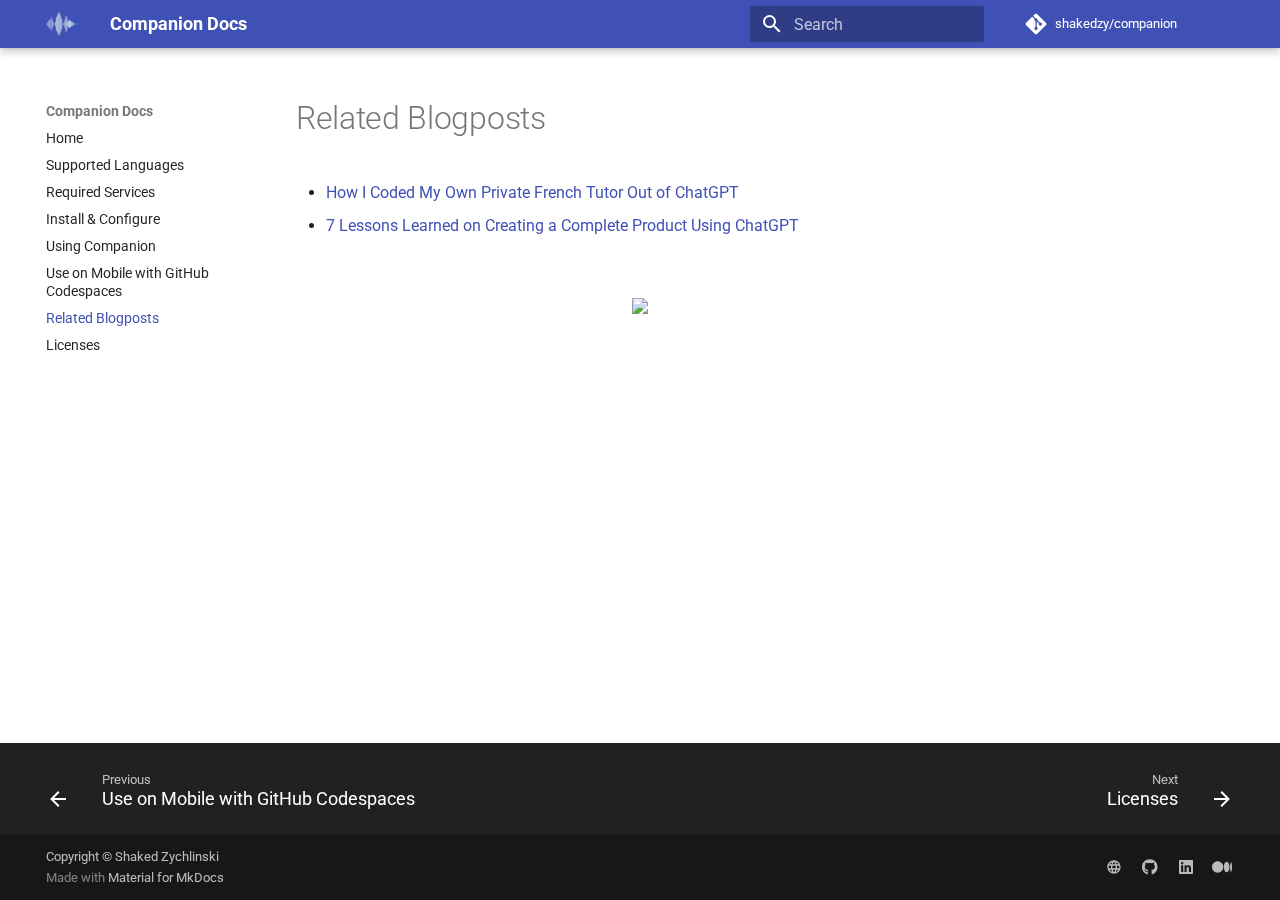
==== commit 066abb40: "Deployed 96ca036 with MkDocs version: 1.4.3" ====
--- a/blogposts/index.html
+++ b/blogposts/index.html
@@ -15,13 +15,13 @@
         <link rel="canonical" href="http://shakedzy.xyz/companion/blogposts/">
       
       
-        <link rel="prev" href="../run/">
+        <link rel="prev" href="../codespace/">
       
       
         <link rel="next" href="../licenses/">
       
       <link rel="icon" href="../images/favicon.png">
-      <meta name="generator" content="mkdocs-1.4.3, mkdocs-material-9.1.15">
+      <meta name="generator" content="mkdocs-1.4.3, mkdocs-material-9.1.19">
     
     
       
@@ -29,7 +29,7 @@
       
     
     
-      <link rel="stylesheet" href="../assets/stylesheets/main.26e3688c.min.css">
+      <link rel="stylesheet" href="../assets/stylesheets/main.eebd395e.min.css">
       
       
 
@@ -283,6 +283,21 @@
 
   
   
+  
+    <li class="md-nav__item">
+      <a href="../codespace/" class="md-nav__link">
+        Use on Mobile with GitHub Codespaces
+      </a>
+    </li>
+  
+
+    
+      
+      
+      
+
+  
+  
     
   
   
@@ -390,7 +405,7 @@
       <nav class="md-footer__inner md-grid" aria-label="Footer" >
         
           
-          <a href="../run/" class="md-footer__link md-footer__link--prev" aria-label="Previous: Using Companion" rel="prev">
+          <a href="../codespace/" class="md-footer__link md-footer__link--prev" aria-label="Previous: Use on Mobile with GitHub Codespaces" rel="prev">
             <div class="md-footer__button md-icon">
               <svg xmlns="http://www.w3.org/2000/svg" viewBox="0 0 24 24"><path d="M20 11v2H8l5.5 5.5-1.42 1.42L4.16 12l7.92-7.92L13.5 5.5 8 11h12Z"/></svg>
             </div>
@@ -399,7 +414,7 @@
                 Previous
               </span>
               <div class="md-ellipsis">
-                Using Companion
+                Use on Mobile with GitHub Codespaces
               </div>
             </div>
           </a>
@@ -496,10 +511,10 @@
       <div class="md-dialog__inner md-typeset"></div>
     </div>
     
-    <script id="__config" type="application/json">{"base": "..", "features": ["navigation.top", "navigation.footer", "content.code.copy", "content.tabs.link"], "search": "../assets/javascripts/workers/search.208ed371.min.js", "translations": {"clipboard.copied": "Copied to clipboard", "clipboard.copy": "Copy to clipboard", "search.result.more.one": "1 more on this page", "search.result.more.other": "# more on this page", "search.result.none": "No matching documents", "search.result.one": "1 matching document", "search.result.other": "# matching documents", "search.result.placeholder": "Type to start searching", "search.result.term.missing": "Missing", "select.version": "Select version"}}</script>
-    
-    
-      <script src="../assets/javascripts/bundle.b4d07000.min.js"></script>
+    <script id="__config" type="application/json">{"base": "..", "features": ["navigation.top", "navigation.footer", "content.code.copy", "content.tabs.link"], "search": "../assets/javascripts/workers/search.74e28a9f.min.js", "translations": {"clipboard.copied": "Copied to clipboard", "clipboard.copy": "Copy to clipboard", "search.result.more.one": "1 more on this page", "search.result.more.other": "# more on this page", "search.result.none": "No matching documents", "search.result.one": "1 matching document", "search.result.other": "# matching documents", "search.result.placeholder": "Type to start searching", "search.result.term.missing": "Missing", "select.version": "Select version"}}</script>
+    
+    
+      <script src="../assets/javascripts/bundle.220ee61c.min.js"></script>
       
     
   </body>
--- a/assets/stylesheets/main.eebd395e.min.css
+++ b/assets/stylesheets/main.eebd395e.min.css
@@ -0,0 +1 @@
+@charset "UTF-8";html{-webkit-text-size-adjust:none;-moz-text-size-adjust:none;text-size-adjust:none;box-sizing:border-box}*,:after,:before{box-sizing:inherit}@media (prefers-reduced-motion){*,:after,:before{transition:none!important}}body{margin:0}a,button,input,label{-webkit-tap-highlight-color:transparent}a{color:inherit;text-decoration:none}hr{border:0;box-sizing:initial;display:block;height:.05rem;overflow:visible;padding:0}small{font-size:80%}sub,sup{line-height:1em}img{border-style:none}table{border-collapse:initial;border-spacing:0}td,th{font-weight:400;vertical-align:top}button{background:#0000;border:0;font-family:inherit;font-size:inherit;margin:0;padding:0}input{border:0;outline:none}:root{--md-primary-fg-color:#4051b5;--md-primary-fg-color--light:#5d6cc0;--md-primary-fg-color--dark:#303fa1;--md-primary-bg-color:#fff;--md-primary-bg-color--light:#ffffffb3;--md-accent-fg-color:#526cfe;--md-accent-fg-color--transparent:#526cfe1a;--md-accent-bg-color:#fff;--md-accent-bg-color--light:#ffffffb3}[data-md-color-scheme=default]{color-scheme:light}[data-md-color-scheme=default] img[src$="#gh-dark-mode-only"],[data-md-color-scheme=default] img[src$="#only-dark"]{display:none}:root,[data-md-color-scheme=default]{--md-default-fg-color:#000000de;--md-default-fg-color--light:#0000008a;--md-default-fg-color--lighter:#00000052;--md-default-fg-color--lightest:#00000012;--md-default-bg-color:#fff;--md-default-bg-color--light:#ffffffb3;--md-default-bg-color--lighter:#ffffff4d;--md-default-bg-color--lightest:#ffffff1f;--md-code-fg-color:#36464e;--md-code-bg-color:#f5f5f5;--md-code-hl-color:#ffff0080;--md-code-hl-number-color:#d52a2a;--md-code-hl-special-color:#db1457;--md-code-hl-function-color:#a846b9;--md-code-hl-constant-color:#6e59d9;--md-code-hl-keyword-color:#3f6ec6;--md-code-hl-string-color:#1c7d4d;--md-code-hl-name-color:var(--md-code-fg-color);--md-code-hl-operator-color:var(--md-default-fg-color--light);--md-code-hl-punctuation-color:var(--md-default-fg-color--light);--md-code-hl-comment-color:var(--md-default-fg-color--light);--md-code-hl-generic-color:var(--md-default-fg-color--light);--md-code-hl-variable-color:var(--md-default-fg-color--light);--md-typeset-color:var(--md-default-fg-color);--md-typeset-a-color:var(--md-primary-fg-color);--md-typeset-mark-color:#ffff0080;--md-typeset-del-color:#f5503d26;--md-typeset-ins-color:#0bd57026;--md-typeset-kbd-color:#fafafa;--md-typeset-kbd-accent-color:#fff;--md-typeset-kbd-border-color:#b8b8b8;--md-typeset-table-color:#0000001f;--md-typeset-table-color--light:rgba(0,0,0,.035);--md-admonition-fg-color:var(--md-default-fg-color);--md-admonition-bg-color:var(--md-default-bg-color);--md-warning-fg-color:#000000de;--md-warning-bg-color:#ff9;--md-footer-fg-color:#fff;--md-footer-fg-color--light:#ffffffb3;--md-footer-fg-color--lighter:#ffffff73;--md-footer-bg-color:#000000de;--md-footer-bg-color--dark:#00000052;--md-shadow-z1:0 0.2rem 0.5rem #0000000d,0 0 0.05rem #0000001a;--md-shadow-z2:0 0.2rem 0.5rem #0000001a,0 0 0.05rem #00000040;--md-shadow-z3:0 0.2rem 0.5rem #0003,0 0 0.05rem #00000059}.md-icon svg{fill:currentcolor;display:block;height:1.2rem;width:1.2rem}body{-webkit-font-smoothing:antialiased;-moz-osx-font-smoothing:grayscale;--md-text-font-family:var(--md-text-font,_),-apple-system,BlinkMacSystemFont,Helvetica,Arial,sans-serif;--md-code-font-family:var(--md-code-font,_),SFMono-Regular,Consolas,Menlo,monospace}aside,body,input{font-feature-settings:"kern","liga";color:var(--md-typeset-color);font-family:var(--md-text-font-family)}code,kbd,pre{font-feature-settings:"kern";font-family:var(--md-code-font-family)}:root{--md-typeset-table-sort-icon:url('data:image/svg+xml;charset=utf-8,<svg xmlns="http://www.w3.org/2000/svg" viewBox="0 0 24 24"><path d="m18 21-4-4h3V7h-3l4-4 4 4h-3v10h3M2 19v-2h10v2M2 13v-2h7v2M2 7V5h4v2H2Z"/></svg>');--md-typeset-table-sort-icon--asc:url('data:image/svg+xml;charset=utf-8,<svg xmlns="http://www.w3.org/2000/svg" viewBox="0 0 24 24"><path d="M19 17h3l-4 4-4-4h3V3h2M2 17h10v2H2M6 5v2H2V5m0 6h7v2H2v-2Z"/></svg>');--md-typeset-table-sort-icon--desc:url('data:image/svg+xml;charset=utf-8,<svg xmlns="http://www.w3.org/2000/svg" viewBox="0 0 24 24"><path d="M19 7h3l-4-4-4 4h3v14h2M2 17h10v2H2M6 5v2H2V5m0 6h7v2H2v-2Z"/></svg>')}.md-typeset{-webkit-print-color-adjust:exact;color-adjust:exact;font-size:.8rem;line-height:1.6}@media print{.md-typeset{font-size:.68rem}}.md-typeset blockquote,.md-typeset dl,.md-typeset figure,.md-typeset ol,.md-typeset pre,.md-typeset ul{margin-bottom:1em;margin-top:1em}.md-typeset h1{color:var(--md-default-fg-color--light);font-size:2em;line-height:1.3;margin:0 0 1.25em}.md-typeset h1,.md-typeset h2{font-weight:300;letter-spacing:-.01em}.md-typeset h2{font-size:1.5625em;line-height:1.4;margin:1.6em 0 .64em}.md-typeset h3{font-size:1.25em;font-weight:400;letter-spacing:-.01em;line-height:1.5;margin:1.6em 0 .8em}.md-typeset h2+h3{margin-top:.8em}.md-typeset h4{font-weight:700;letter-spacing:-.01em;margin:1em 0}.md-typeset h5,.md-typeset h6{color:var(--md-default-fg-color--light);font-size:.8em;font-weight:700;letter-spacing:-.01em;margin:1.25em 0}.md-typeset h5{text-transform:uppercase}.md-typeset hr{border-bottom:.05rem solid var(--md-default-fg-color--lightest);display:flow-root;margin:1.5em 0}.md-typeset a{color:var(--md-typeset-a-color);word-break:break-word}.md-typeset a,.md-typeset a:before{transition:color 125ms}.md-typeset a:focus,.md-typeset a:hover{color:var(--md-accent-fg-color)}.md-typeset a:focus code,.md-typeset a:hover code{background-color:var(--md-accent-fg-color--transparent)}.md-typeset a code{color:currentcolor;transition:background-color 125ms}.md-typeset a.focus-visible{outline-color:var(--md-accent-fg-color);outline-offset:.2rem}.md-typeset code,.md-typeset kbd,.md-typeset pre{color:var(--md-code-fg-color);direction:ltr;font-variant-ligatures:none}@media print{.md-typeset code,.md-typeset kbd,.md-typeset pre{white-space:pre-wrap}}.md-typeset code{background-color:var(--md-code-bg-color);border-radius:.1rem;-webkit-box-decoration-break:clone;box-decoration-break:clone;font-size:.85em;padding:0 .2941176471em;word-break:break-word}.md-typeset code:not(.focus-visible){-webkit-tap-highlight-color:transparent;outline:none}.md-typeset pre{display:flow-root;line-height:1.4;position:relative}.md-typeset pre>code{-webkit-box-decoration-break:slice;box-decoration-break:slice;box-shadow:none;display:block;margin:0;outline-color:var(--md-accent-fg-color);overflow:auto;padding:.7720588235em 1.1764705882em;scrollbar-color:var(--md-default-fg-color--lighter) #0000;scrollbar-width:thin;touch-action:auto;word-break:normal}.md-typeset pre>code:hover{scrollbar-color:var(--md-accent-fg-color) #0000}.md-typeset pre>code::-webkit-scrollbar{height:.2rem;width:.2rem}.md-typeset pre>code::-webkit-scrollbar-thumb{background-color:var(--md-default-fg-color--lighter)}.md-typeset pre>code::-webkit-scrollbar-thumb:hover{background-color:var(--md-accent-fg-color)}.md-typeset kbd{background-color:var(--md-typeset-kbd-color);border-radius:.1rem;box-shadow:0 .1rem 0 .05rem var(--md-typeset-kbd-border-color),0 .1rem 0 var(--md-typeset-kbd-border-color),0 -.1rem .2rem var(--md-typeset-kbd-accent-color) inset;color:var(--md-default-fg-color);display:inline-block;font-size:.75em;padding:0 .6666666667em;vertical-align:text-top;word-break:break-word}.md-typeset mark{background-color:var(--md-typeset-mark-color);-webkit-box-decoration-break:clone;box-decoration-break:clone;color:inherit;word-break:break-word}.md-typeset abbr{border-bottom:.05rem dotted var(--md-default-fg-color--light);cursor:help;text-decoration:none}@media (hover:none){.md-typeset abbr[title]:focus:after,.md-typeset abbr[title]:hover:after{background-color:var(--md-default-fg-color);border-radius:.1rem;box-shadow:var(--md-shadow-z3);color:var(--md-default-bg-color);content:attr(title);font-size:.7rem;left:.8rem;margin-top:2em;padding:.2rem .3rem;position:absolute;right:.8rem}}.md-typeset small{opacity:.75}[dir=ltr] .md-typeset sub,[dir=ltr] .md-typeset sup{margin-left:.078125em}[dir=rtl] .md-typeset sub,[dir=rtl] .md-typeset sup{margin-right:.078125em}[dir=ltr] .md-typeset blockquote{padding-left:.6rem}[dir=rtl] .md-typeset blockquote{padding-right:.6rem}[dir=ltr] .md-typeset blockquote{border-left:.2rem solid var(--md-default-fg-color--lighter)}[dir=rtl] .md-typeset blockquote{border-right:.2rem solid var(--md-default-fg-color--lighter)}.md-typeset blockquote{color:var(--md-default-fg-color--light);margin-left:0;margin-right:0}.md-typeset ul{list-style-type:disc}[dir=ltr] .md-typeset ol,[dir=ltr] .md-typeset ul{margin-left:.625em}[dir=rtl] .md-typeset ol,[dir=rtl] .md-typeset ul{margin-right:.625em}.md-typeset ol,.md-typeset ul{padding:0}.md-typeset ol:not([hidden]),.md-typeset ul:not([hidden]){display:flow-root}.md-typeset ol ol,.md-typeset ul ol{list-style-type:lower-alpha}.md-typeset ol ol ol,.md-typeset ul ol ol{list-style-type:lower-roman}[dir=ltr] .md-typeset ol li,[dir=ltr] .md-typeset ul li{margin-left:1.25em}[dir=rtl] .md-typeset ol li,[dir=rtl] .md-typeset ul li{margin-right:1.25em}.md-typeset ol li,.md-typeset ul li{margin-bottom:.5em}.md-typeset ol li blockquote,.md-typeset ol li p,.md-typeset ul li blockquote,.md-typeset ul li p{margin:.5em 0}.md-typeset ol li:last-child,.md-typeset ul li:last-child{margin-bottom:0}[dir=ltr] .md-typeset ol li ol,[dir=ltr] .md-typeset ol li ul,[dir=ltr] .md-typeset ul li ol,[dir=ltr] .md-typeset ul li ul{margin-left:.625em}[dir=rtl] .md-typeset ol li ol,[dir=rtl] .md-typeset ol li ul,[dir=rtl] .md-typeset ul li ol,[dir=rtl] .md-typeset ul li ul{margin-right:.625em}.md-typeset ol li ol,.md-typeset ol li ul,.md-typeset ul li ol,.md-typeset ul li ul{margin-bottom:.5em;margin-top:.5em}[dir=ltr] .md-typeset dd{margin-left:1.875em}[dir=rtl] .md-typeset dd{margin-right:1.875em}.md-typeset dd{margin-bottom:1.5em;margin-top:1em}.md-typeset img,.md-typeset svg,.md-typeset video{height:auto;max-width:100%}.md-typeset img[align=left]{margin:1em 1em 1em 0}.md-typeset img[align=right]{margin:1em 0 1em 1em}.md-typeset img[align]:only-child{margin-top:0}.md-typeset figure{display:flow-root;margin:1em auto;max-width:100%;text-align:center;width:-webkit-fit-content;width:-moz-fit-content;width:fit-content}.md-typeset figure img{display:block}.md-typeset figcaption{font-style:italic;margin:1em auto;max-width:24rem}.md-typeset iframe{max-width:100%}.md-typeset table:not([class]){background-color:var(--md-default-bg-color);border:.05rem solid var(--md-typeset-table-color);border-radius:.1rem;display:inline-block;font-size:.64rem;max-width:100%;overflow:auto;touch-action:auto}@media print{.md-typeset table:not([class]){display:table}}.md-typeset table:not([class])+*{margin-top:1.5em}.md-typeset table:not([class]) td>:first-child,.md-typeset table:not([class]) th>:first-child{margin-top:0}.md-typeset table:not([class]) td>:last-child,.md-typeset table:not([class]) th>:last-child{margin-bottom:0}.md-typeset table:not([class]) td:not([align]),.md-typeset table:not([class]) th:not([align]){text-align:left}[dir=rtl] .md-typeset table:not([class]) td:not([align]),[dir=rtl] .md-typeset table:not([class]) th:not([align]){text-align:right}.md-typeset table:not([class]) th{font-weight:700;min-width:5rem;padding:.9375em 1.25em;vertical-align:top}.md-typeset table:not([class]) td{border-top:.05rem solid var(--md-typeset-table-color);padding:.9375em 1.25em;vertical-align:top}.md-typeset table:not([class]) tbody tr{transition:background-color 125ms}.md-typeset table:not([class]) tbody tr:hover{background-color:var(--md-typeset-table-color--light);box-shadow:0 .05rem 0 var(--md-default-bg-color) inset}.md-typeset table:not([class]) a{word-break:normal}.md-typeset table th[role=columnheader]{cursor:pointer}[dir=ltr] .md-typeset table th[role=columnheader]:after{margin-left:.5em}[dir=rtl] .md-typeset table th[role=columnheader]:after{margin-right:.5em}.md-typeset table th[role=columnheader]:after{content:"";display:inline-block;height:1.2em;-webkit-mask-image:var(--md-typeset-table-sort-icon);mask-image:var(--md-typeset-table-sort-icon);-webkit-mask-repeat:no-repeat;mask-repeat:no-repeat;-webkit-mask-size:contain;mask-size:contain;transition:background-color 125ms;vertical-align:text-bottom;width:1.2em}.md-typeset table th[role=columnheader]:hover:after{background-color:var(--md-default-fg-color--lighter)}.md-typeset table th[role=columnheader][aria-sort=ascending]:after{background-color:var(--md-default-fg-color--light);-webkit-mask-image:var(--md-typeset-table-sort-icon--asc);mask-image:var(--md-typeset-table-sort-icon--asc)}.md-typeset table th[role=columnheader][aria-sort=descending]:after{background-color:var(--md-default-fg-color--light);-webkit-mask-image:var(--md-typeset-table-sort-icon--desc);mask-image:var(--md-typeset-table-sort-icon--desc)}.md-typeset__scrollwrap{margin:1em -.8rem;overflow-x:auto;touch-action:auto}.md-typeset__table{display:inline-block;margin-bottom:.5em;padding:0 .8rem}@media print{.md-typeset__table{display:block}}html .md-typeset__table table{display:table;margin:0;overflow:hidden;width:100%}@media screen and (max-width:44.9375em){.md-content__inner>pre{margin:1em -.8rem}.md-content__inner>pre code{border-radius:0}}.md-banner{background-color:var(--md-footer-bg-color);color:var(--md-footer-fg-color);overflow:auto}@media print{.md-banner{display:none}}.md-banner--warning{background-color:var(--md-warning-bg-color);color:var(--md-warning-fg-color)}.md-banner__inner{font-size:.7rem;margin:.6rem auto;padding:0 .8rem}[dir=ltr] .md-banner__button{float:right}[dir=rtl] .md-banner__button{float:left}.md-banner__button{color:inherit;cursor:pointer;transition:opacity .25s}.md-banner__button:hover{opacity:.7}html{font-size:125%;height:100%;overflow-x:hidden}@media screen and (min-width:100em){html{font-size:137.5%}}@media screen and (min-width:125em){html{font-size:150%}}body{background-color:var(--md-default-bg-color);display:flex;flex-direction:column;font-size:.5rem;min-height:100%;position:relative;width:100%}@media print{body{display:block}}@media screen and (max-width:59.9375em){body[data-md-scrolllock]{position:fixed}}.md-grid{margin-left:auto;margin-right:auto;max-width:61rem}.md-container{display:flex;flex-direction:column;flex-grow:1}@media print{.md-container{display:block}}.md-main{flex-grow:1}.md-main__inner{display:flex;height:100%;margin-top:1.5rem}.md-ellipsis{overflow:hidden;text-overflow:ellipsis}.md-toggle{display:none}.md-option{height:0;opacity:0;position:absolute;width:0}.md-option:checked+label:not([hidden]){display:block}.md-option.focus-visible+label{outline-color:var(--md-accent-fg-color);outline-style:auto}.md-skip{background-color:var(--md-default-fg-color);border-radius:.1rem;color:var(--md-default-bg-color);font-size:.64rem;margin:.5rem;opacity:0;outline-color:var(--md-accent-fg-color);padding:.3rem .5rem;position:fixed;transform:translateY(.4rem);z-index:-1}.md-skip:focus{opacity:1;transform:translateY(0);transition:transform .25s cubic-bezier(.4,0,.2,1),opacity 175ms 75ms;z-index:10}@page{margin:25mm}:root{--md-clipboard-icon:url('data:image/svg+xml;charset=utf-8,<svg xmlns="http://www.w3.org/2000/svg" viewBox="0 0 24 24"><path d="M19 21H8V7h11m0-2H8a2 2 0 0 0-2 2v14a2 2 0 0 0 2 2h11a2 2 0 0 0 2-2V7a2 2 0 0 0-2-2m-3-4H4a2 2 0 0 0-2 2v14h2V3h12V1Z"/></svg>')}.md-clipboard{border-radius:.1rem;color:var(--md-default-fg-color--lightest);cursor:pointer;height:1.5em;outline-color:var(--md-accent-fg-color);outline-offset:.1rem;position:absolute;right:.5em;top:.5em;transition:color .25s;width:1.5em;z-index:1}@media print{.md-clipboard{display:none}}.md-clipboard:not(.focus-visible){-webkit-tap-highlight-color:transparent;outline:none}:hover>.md-clipboard{color:var(--md-default-fg-color--light)}.md-clipboard:focus,.md-clipboard:hover{color:var(--md-accent-fg-color)}.md-clipboard:after{background-color:currentcolor;content:"";display:block;height:1.125em;margin:0 auto;-webkit-mask-image:var(--md-clipboard-icon);mask-image:var(--md-clipboard-icon);-webkit-mask-position:center;mask-position:center;-webkit-mask-repeat:no-repeat;mask-repeat:no-repeat;-webkit-mask-size:contain;mask-size:contain;width:1.125em}.md-clipboard--inline{cursor:pointer}.md-clipboard--inline code{transition:color .25s,background-color .25s}.md-clipboard--inline:focus code,.md-clipboard--inline:hover code{background-color:var(--md-accent-fg-color--transparent);color:var(--md-accent-fg-color)}@keyframes consent{0%{opacity:0;transform:translateY(100%)}to{opacity:1;transform:translateY(0)}}@keyframes overlay{0%{opacity:0}to{opacity:1}}.md-consent__overlay{animation:overlay .25s both;-webkit-backdrop-filter:blur(.1rem);backdrop-filter:blur(.1rem);background-color:#0000008a;height:100%;opacity:1;position:fixed;top:0;width:100%;z-index:5}.md-consent__inner{animation:consent .5s cubic-bezier(.1,.7,.1,1) both;background-color:var(--md-default-bg-color);border:0;border-radius:.1rem;bottom:0;box-shadow:0 0 .2rem #0000001a,0 .2rem .4rem #0003;max-height:100%;overflow:auto;padding:0;position:fixed;width:100%;z-index:5}.md-consent__form{padding:.8rem}.md-consent__settings{display:none;margin:1em 0}input:checked+.md-consent__settings{display:block}.md-consent__controls{margin-bottom:.8rem}.md-typeset .md-consent__controls .md-button{display:inline}@media screen and (max-width:44.9375em){.md-typeset .md-consent__controls .md-button{display:block;margin-top:.4rem;text-align:center;width:100%}}.md-consent label{cursor:pointer}.md-content{flex-grow:1;min-width:0}.md-content__inner{margin:0 .8rem 1.2rem;padding-top:.6rem}@media screen and (min-width:76.25em){[dir=ltr] .md-sidebar--primary:not([hidden])~.md-content>.md-content__inner{margin-left:1.2rem}[dir=ltr] .md-sidebar--secondary:not([hidden])~.md-content>.md-content__inner,[dir=rtl] .md-sidebar--primary:not([hidden])~.md-content>.md-content__inner{margin-right:1.2rem}[dir=rtl] .md-sidebar--secondary:not([hidden])~.md-content>.md-content__inner{margin-left:1.2rem}}.md-content__inner:before{content:"";display:block;height:.4rem}.md-content__inner>:last-child{margin-bottom:0}[dir=ltr] .md-content__button{float:right}[dir=rtl] .md-content__button{float:left}[dir=ltr] .md-content__button{margin-left:.4rem}[dir=rtl] .md-content__button{margin-right:.4rem}.md-content__button{margin:.4rem 0;padding:0}@media print{.md-content__button{display:none}}.md-typeset .md-content__button{color:var(--md-default-fg-color--lighter)}.md-content__button svg{display:inline;vertical-align:top}[dir=rtl] .md-content__button svg{transform:scaleX(-1)}[dir=ltr] .md-dialog{right:.8rem}[dir=rtl] .md-dialog{left:.8rem}.md-dialog{background-color:var(--md-default-fg-color);border-radius:.1rem;bottom:.8rem;box-shadow:var(--md-shadow-z3);min-width:11.1rem;opacity:0;padding:.4rem .6rem;pointer-events:none;position:fixed;transform:translateY(100%);transition:transform 0ms .4s,opacity .4s;z-index:4}@media print{.md-dialog{display:none}}.md-dialog--active{opacity:1;pointer-events:auto;transform:translateY(0);transition:transform .4s cubic-bezier(.075,.85,.175,1),opacity .4s}.md-dialog__inner{color:var(--md-default-bg-color);font-size:.7rem}.md-feedback{margin:2em 0 1em;text-align:center}.md-feedback fieldset{border:none;margin:0;padding:0}.md-feedback__title{font-weight:700;margin:1em auto}.md-feedback__inner{position:relative}.md-feedback__list{align-content:baseline;display:flex;flex-wrap:wrap;justify-content:center;position:relative}.md-feedback__list:hover .md-icon:not(:disabled){color:var(--md-default-fg-color--lighter)}:disabled .md-feedback__list{min-height:1.8rem}.md-feedback__icon{color:var(--md-default-fg-color--light);cursor:pointer;flex-shrink:0;margin:0 .1rem;transition:color 125ms}.md-feedback__icon:not(:disabled).md-icon:hover{color:var(--md-accent-fg-color)}.md-feedback__icon:disabled{color:var(--md-default-fg-color--lightest);pointer-events:none}.md-feedback__note{opacity:0;position:relative;transform:translateY(.4rem);transition:transform .4s cubic-bezier(.1,.7,.1,1),opacity .15s}.md-feedback__note>*{margin:0 auto;max-width:16rem}:disabled .md-feedback__note{opacity:1;transform:translateY(0)}.md-footer{background-color:var(--md-footer-bg-color);color:var(--md-footer-fg-color)}@media print{.md-footer{display:none}}.md-footer__inner{justify-content:space-between;overflow:auto;padding:.2rem}.md-footer__inner:not([hidden]){display:flex}.md-footer__link{align-items:end;display:flex;flex-grow:0.01;margin-bottom:.4rem;margin-top:1rem;max-width:100%;outline-color:var(--md-accent-fg-color);overflow:hidden;transition:opacity .25s}.md-footer__link:focus,.md-footer__link:hover{opacity:.7}[dir=rtl] .md-footer__link svg{transform:scaleX(-1)}@media screen and (max-width:44.9375em){.md-footer__link--prev{flex-shrink:0}.md-footer__link--prev .md-footer__title{display:none}}[dir=ltr] .md-footer__link--next{margin-left:auto}[dir=rtl] .md-footer__link--next{margin-right:auto}.md-footer__link--next{text-align:right}[dir=rtl] .md-footer__link--next{text-align:left}.md-footer__title{flex-grow:1;font-size:.9rem;margin-bottom:.7rem;max-width:calc(100% - 2.4rem);padding:0 1rem;white-space:nowrap}.md-footer__button{margin:.2rem;padding:.4rem}.md-footer__direction{font-size:.64rem;opacity:.7}.md-footer-meta{background-color:var(--md-footer-bg-color--dark)}.md-footer-meta__inner{display:flex;flex-wrap:wrap;justify-content:space-between;padding:.2rem}html .md-footer-meta.md-typeset a{color:var(--md-footer-fg-color--light)}html .md-footer-meta.md-typeset a:focus,html .md-footer-meta.md-typeset a:hover{color:var(--md-footer-fg-color)}.md-copyright{color:var(--md-footer-fg-color--lighter);font-size:.64rem;margin:auto .6rem;padding:.4rem 0;width:100%}@media screen and (min-width:45em){.md-copyright{width:auto}}.md-copyright__highlight{color:var(--md-footer-fg-color--light)}.md-social{margin:0 .4rem;padding:.2rem 0 .6rem}@media screen and (min-width:45em){.md-social{padding:.6rem 0}}.md-social__link{display:inline-block;height:1.6rem;text-align:center;width:1.6rem}.md-social__link:before{line-height:1.9}.md-social__link svg{fill:currentcolor;max-height:.8rem;vertical-align:-25%}.md-typeset .md-button{border:.1rem solid;border-radius:.1rem;color:var(--md-primary-fg-color);cursor:pointer;display:inline-block;font-weight:700;padding:.625em 2em;transition:color 125ms,background-color 125ms,border-color 125ms}.md-typeset .md-button--primary{background-color:var(--md-primary-fg-color);border-color:var(--md-primary-fg-color);color:var(--md-primary-bg-color)}.md-typeset .md-button:focus,.md-typeset .md-button:hover{background-color:var(--md-accent-fg-color);border-color:var(--md-accent-fg-color);color:var(--md-accent-bg-color)}[dir=ltr] .md-typeset .md-input{border-top-left-radius:.1rem}[dir=ltr] .md-typeset .md-input,[dir=rtl] .md-typeset .md-input{border-top-right-radius:.1rem}[dir=rtl] .md-typeset .md-input{border-top-left-radius:.1rem}.md-typeset .md-input{border-bottom:.1rem solid var(--md-default-fg-color--lighter);box-shadow:var(--md-shadow-z1);font-size:.8rem;height:1.8rem;padding:0 .6rem;transition:border .25s,box-shadow .25s}.md-typeset .md-input:focus,.md-typeset .md-input:hover{border-bottom-color:var(--md-accent-fg-color);box-shadow:var(--md-shadow-z2)}.md-typeset .md-input--stretch{width:100%}.md-header{background-color:var(--md-primary-fg-color);box-shadow:0 0 .2rem #0000,0 .2rem .4rem #0000;color:var(--md-primary-bg-color);display:block;left:0;position:sticky;right:0;top:0;z-index:4}@media print{.md-header{display:none}}.md-header[hidden]{transform:translateY(-100%);transition:transform .25s cubic-bezier(.8,0,.6,1),box-shadow .25s}.md-header--shadow{box-shadow:0 0 .2rem #0000001a,0 .2rem .4rem #0003;transition:transform .25s cubic-bezier(.1,.7,.1,1),box-shadow .25s}.md-header__inner{align-items:center;display:flex;padding:0 .2rem}.md-header__button{color:currentcolor;cursor:pointer;margin:.2rem;outline-color:var(--md-accent-fg-color);padding:.4rem;position:relative;transition:opacity .25s;vertical-align:middle;z-index:1}.md-header__button:hover{opacity:.7}.md-header__button:not([hidden]){display:inline-block}.md-header__button:not(.focus-visible){-webkit-tap-highlight-color:transparent;outline:none}.md-header__button.md-logo{margin:.2rem;padding:.4rem}@media screen and (max-width:76.1875em){.md-header__button.md-logo{display:none}}.md-header__button.md-logo img,.md-header__button.md-logo svg{fill:currentcolor;display:block;height:1.2rem;width:auto}@media screen and (min-width:60em){.md-header__button[for=__search]{display:none}}.no-js .md-header__button[for=__search]{display:none}[dir=rtl] .md-header__button[for=__search] svg{transform:scaleX(-1)}@media screen and (min-width:76.25em){.md-header__button[for=__drawer]{display:none}}.md-header__topic{display:flex;max-width:100%;position:absolute;transition:transform .4s cubic-bezier(.1,.7,.1,1),opacity .15s;white-space:nowrap}.md-header__topic+.md-header__topic{opacity:0;pointer-events:none;transform:translateX(1.25rem);transition:transform .4s cubic-bezier(1,.7,.1,.1),opacity .15s;z-index:-1}[dir=rtl] .md-header__topic+.md-header__topic{transform:translateX(-1.25rem)}.md-header__topic:first-child{font-weight:700}[dir=ltr] .md-header__title{margin-left:1rem}[dir=rtl] .md-header__title{margin-right:1rem}[dir=ltr] .md-header__title{margin-right:.4rem}[dir=rtl] .md-header__title{margin-left:.4rem}.md-header__title{flex-grow:1;font-size:.9rem;height:2.4rem;line-height:2.4rem}.md-header__title--active .md-header__topic{opacity:0;pointer-events:none;transform:translateX(-1.25rem);transition:transform .4s cubic-bezier(1,.7,.1,.1),opacity .15s;z-index:-1}[dir=rtl] .md-header__title--active .md-header__topic{transform:translateX(1.25rem)}.md-header__title--active .md-header__topic+.md-header__topic{opacity:1;pointer-events:auto;transform:translateX(0);transition:transform .4s cubic-bezier(.1,.7,.1,1),opacity .15s;z-index:0}.md-header__title>.md-header__ellipsis{height:100%;position:relative;width:100%}.md-header__option{display:flex;flex-shrink:0;max-width:100%;transition:max-width 0ms .25s,opacity .25s .25s;white-space:nowrap}[data-md-toggle=search]:checked~.md-header .md-header__option{max-width:0;opacity:0;transition:max-width 0ms,opacity 0ms}.md-header__source{display:none}@media screen and (min-width:60em){[dir=ltr] .md-header__source{margin-left:1rem}[dir=rtl] .md-header__source{margin-right:1rem}.md-header__source{display:block;max-width:11.7rem;width:11.7rem}}@media screen and (min-width:76.25em){[dir=ltr] .md-header__source{margin-left:1.4rem}[dir=rtl] .md-header__source{margin-right:1.4rem}}:root{--md-nav-icon--prev:url('data:image/svg+xml;charset=utf-8,<svg xmlns="http://www.w3.org/2000/svg" viewBox="0 0 24 24"><path d="M20 11v2H8l5.5 5.5-1.42 1.42L4.16 12l7.92-7.92L13.5 5.5 8 11h12Z"/></svg>');--md-nav-icon--next:url('data:image/svg+xml;charset=utf-8,<svg xmlns="http://www.w3.org/2000/svg" viewBox="0 0 24 24"><path d="M8.59 16.58 13.17 12 8.59 7.41 10 6l6 6-6 6-1.41-1.42Z"/></svg>');--md-toc-icon:url('data:image/svg+xml;charset=utf-8,<svg xmlns="http://www.w3.org/2000/svg" viewBox="0 0 24 24"><path d="M3 9h14V7H3v2m0 4h14v-2H3v2m0 4h14v-2H3v2m16 0h2v-2h-2v2m0-10v2h2V7h-2m0 6h2v-2h-2v2Z"/></svg>')}.md-nav{font-size:.7rem;line-height:1.3}.md-nav__title{color:var(--md-default-fg-color--light);display:block;font-weight:700;overflow:hidden;padding:0 .6rem;text-overflow:ellipsis}.md-nav__title .md-nav__button{display:none}.md-nav__title .md-nav__button img{height:100%;width:auto}.md-nav__title .md-nav__button.md-logo img,.md-nav__title .md-nav__button.md-logo svg{fill:currentcolor;display:block;height:2.4rem;max-width:100%;object-fit:contain;width:auto}.md-nav__list{list-style:none;margin:0;padding:0}.md-nav__item{padding:0 .6rem}[dir=ltr] .md-nav__item .md-nav__item{padding-right:0}[dir=rtl] .md-nav__item .md-nav__item{padding-left:0}.md-nav__link{align-items:center;cursor:pointer;display:flex;justify-content:space-between;margin-top:.625em;overflow:hidden;scroll-snap-align:start;text-overflow:ellipsis;transition:color 125ms}.md-nav__link--passed{color:var(--md-default-fg-color--light)}.md-nav__item .md-nav__link--active{color:var(--md-typeset-a-color)}.md-nav__item .md-nav__link--index [href]{width:100%}.md-nav__link:focus,.md-nav__link:hover{color:var(--md-accent-fg-color)}.md-nav__link.focus-visible{outline-color:var(--md-accent-fg-color);outline-offset:.2rem}.md-nav--primary .md-nav__link[for=__toc]{display:none}.md-nav--primary .md-nav__link[for=__toc] .md-icon:after{background-color:currentcolor;display:block;height:100%;-webkit-mask-image:var(--md-toc-icon);mask-image:var(--md-toc-icon);width:100%}.md-nav--primary .md-nav__link[for=__toc]~.md-nav{display:none}.md-nav__link>*{cursor:pointer;display:flex}.md-nav__icon{flex-shrink:0}.md-nav__source{display:none}@media screen and (max-width:76.1875em){.md-nav--primary,.md-nav--primary .md-nav{background-color:var(--md-default-bg-color);display:flex;flex-direction:column;height:100%;left:0;position:absolute;right:0;top:0;z-index:1}.md-nav--primary .md-nav__item,.md-nav--primary .md-nav__title{font-size:.8rem;line-height:1.5}.md-nav--primary .md-nav__title{background-color:var(--md-default-fg-color--lightest);color:var(--md-default-fg-color--light);cursor:pointer;height:5.6rem;line-height:2.4rem;padding:3rem .8rem .2rem;position:relative;white-space:nowrap}[dir=ltr] .md-nav--primary .md-nav__title .md-nav__icon{left:.4rem}[dir=rtl] .md-nav--primary .md-nav__title .md-nav__icon{right:.4rem}.md-nav--primary .md-nav__title .md-nav__icon{display:block;height:1.2rem;margin:.2rem;position:absolute;top:.4rem;width:1.2rem}.md-nav--primary .md-nav__title .md-nav__icon:after{background-color:currentcolor;content:"";display:block;height:100%;-webkit-mask-image:var(--md-nav-icon--prev);mask-image:var(--md-nav-icon--prev);-webkit-mask-position:center;mask-position:center;-webkit-mask-repeat:no-repeat;mask-repeat:no-repeat;-webkit-mask-size:contain;mask-size:contain;width:100%}.md-nav--primary .md-nav__title~.md-nav__list{background-color:var(--md-default-bg-color);box-shadow:0 .05rem 0 var(--md-default-fg-color--lightest) inset;overflow-y:auto;scroll-snap-type:y mandatory;touch-action:pan-y}.md-nav--primary .md-nav__title~.md-nav__list>:first-child{border-top:0}.md-nav--primary .md-nav__title[for=__drawer]{background-color:var(--md-primary-fg-color);color:var(--md-primary-bg-color);font-weight:700}.md-nav--primary .md-nav__title .md-logo{display:block;left:.2rem;margin:.2rem;padding:.4rem;position:absolute;right:.2rem;top:.2rem}.md-nav--primary .md-nav__list{flex:1}.md-nav--primary .md-nav__item{border-top:.05rem solid var(--md-default-fg-color--lightest);padding:0}.md-nav--primary .md-nav__item--active>.md-nav__link{color:var(--md-typeset-a-color)}.md-nav--primary .md-nav__item--active>.md-nav__link:focus,.md-nav--primary .md-nav__item--active>.md-nav__link:hover{color:var(--md-accent-fg-color)}.md-nav--primary .md-nav__link{margin-top:0;padding:.6rem .8rem}[dir=ltr] .md-nav--primary .md-nav__link .md-nav__icon{margin-right:-.2rem}[dir=rtl] .md-nav--primary .md-nav__link .md-nav__icon{margin-left:-.2rem}.md-nav--primary .md-nav__link .md-nav__icon{font-size:1.2rem;height:1.2rem;width:1.2rem}.md-nav--primary .md-nav__link .md-nav__icon:after{background-color:currentcolor;content:"";display:block;height:100%;-webkit-mask-image:var(--md-nav-icon--next);mask-image:var(--md-nav-icon--next);-webkit-mask-position:center;mask-position:center;-webkit-mask-repeat:no-repeat;mask-repeat:no-repeat;-webkit-mask-size:contain;mask-size:contain;width:100%}[dir=rtl] .md-nav--primary .md-nav__icon:after{transform:scale(-1)}.md-nav--primary .md-nav--secondary .md-nav{background-color:initial;position:static}[dir=ltr] .md-nav--primary .md-nav--secondary .md-nav .md-nav__link{padding-left:1.4rem}[dir=rtl] .md-nav--primary .md-nav--secondary .md-nav .md-nav__link{padding-right:1.4rem}[dir=ltr] .md-nav--primary .md-nav--secondary .md-nav .md-nav .md-nav__link{padding-left:2rem}[dir=rtl] .md-nav--primary .md-nav--secondary .md-nav .md-nav .md-nav__link{padding-right:2rem}[dir=ltr] .md-nav--primary .md-nav--secondary .md-nav .md-nav .md-nav .md-nav__link{padding-left:2.6rem}[dir=rtl] .md-nav--primary .md-nav--secondary .md-nav .md-nav .md-nav .md-nav__link{padding-right:2.6rem}[dir=ltr] .md-nav--primary .md-nav--secondary .md-nav .md-nav .md-nav .md-nav .md-nav__link{padding-left:3.2rem}[dir=rtl] .md-nav--primary .md-nav--secondary .md-nav .md-nav .md-nav .md-nav .md-nav__link{padding-right:3.2rem}.md-nav--secondary{background-color:initial}.md-nav__toggle~.md-nav{display:flex;opacity:0;transform:translateX(100%);transition:transform .25s cubic-bezier(.8,0,.6,1),opacity 125ms 50ms}[dir=rtl] .md-nav__toggle~.md-nav{transform:translateX(-100%)}.md-nav__toggle:checked~.md-nav{opacity:1;transform:translateX(0);transition:transform .25s cubic-bezier(.4,0,.2,1),opacity 125ms 125ms}.md-nav__toggle:checked~.md-nav>.md-nav__list{-webkit-backface-visibility:hidden;backface-visibility:hidden}}@media screen and (max-width:59.9375em){.md-nav--primary .md-nav__link[for=__toc]{display:flex}.md-nav--primary .md-nav__link[for=__toc] .md-icon:after{content:""}.md-nav--primary .md-nav__link[for=__toc]+.md-nav__link{display:none}.md-nav--primary .md-nav__link[for=__toc]~.md-nav{display:flex}.md-nav__source{background-color:var(--md-primary-fg-color--dark);color:var(--md-primary-bg-color);display:block;padding:0 .2rem}}@media screen and (min-width:60em) and (max-width:76.1875em){.md-nav--integrated .md-nav__link[for=__toc]{display:flex}.md-nav--integrated .md-nav__link[for=__toc] .md-icon:after{content:""}.md-nav--integrated .md-nav__link[for=__toc]+.md-nav__link{display:none}.md-nav--integrated .md-nav__link[for=__toc]~.md-nav{display:flex}}@media screen and (min-width:60em){.md-nav--secondary .md-nav__title{background:var(--md-default-bg-color);box-shadow:0 0 .4rem .4rem var(--md-default-bg-color);position:sticky;top:0;z-index:1}.md-nav--secondary .md-nav__title[for=__toc]{scroll-snap-align:start}.md-nav--secondary .md-nav__title .md-nav__icon{display:none}}@media screen and (min-width:76.25em){.md-nav{transition:max-height .25s cubic-bezier(.86,0,.07,1)}.md-nav--primary .md-nav__title{background:var(--md-default-bg-color);box-shadow:0 0 .4rem .4rem var(--md-default-bg-color);position:sticky;top:0;z-index:1}.md-nav--primary .md-nav__title[for=__drawer]{scroll-snap-align:start}.md-nav--primary .md-nav__title .md-nav__icon,.md-nav__toggle~.md-nav{display:none}.md-nav__toggle:checked~.md-nav,.md-nav__toggle:indeterminate~.md-nav{display:block}.md-nav__item--nested>.md-nav>.md-nav__title{display:none}.md-nav__item--section{display:block;margin:1.25em 0}.md-nav__item--section:last-child{margin-bottom:0}.md-nav__item--section>.md-nav__link{font-weight:700;pointer-events:none}.md-nav__item--section>.md-nav__link[for]{color:var(--md-default-fg-color--light)}.md-nav__item--section>.md-nav__link--index [href]{pointer-events:auto}.md-nav__item--section>.md-nav__link .md-nav__icon{display:none}.md-nav__item--section>.md-nav{display:block}.md-nav__item--section>.md-nav>.md-nav__list>.md-nav__item{padding:0}.md-nav__icon{border-radius:100%;height:.9rem;transition:background-color .25s;width:.9rem}.md-nav__icon:hover{background-color:var(--md-accent-fg-color--transparent)}.md-nav__icon:after{background-color:currentcolor;border-radius:100%;content:"";display:inline-block;height:100%;-webkit-mask-image:var(--md-nav-icon--next);mask-image:var(--md-nav-icon--next);-webkit-mask-position:center;mask-position:center;-webkit-mask-repeat:no-repeat;mask-repeat:no-repeat;-webkit-mask-size:contain;mask-size:contain;transition:transform .25s;vertical-align:-.1rem;width:100%}[dir=rtl] .md-nav__icon:after{transform:rotate(180deg)}.md-nav__item--nested .md-nav__toggle:checked~.md-nav__link .md-nav__icon:after,.md-nav__item--nested .md-nav__toggle:indeterminate~.md-nav__link .md-nav__icon:after{transform:rotate(90deg)}.md-nav--lifted>.md-nav__list>.md-nav__item,.md-nav--lifted>.md-nav__list>.md-nav__item--nested,.md-nav--lifted>.md-nav__title{display:none}.md-nav--lifted>.md-nav__list>.md-nav__item--active{display:block;padding:0}.md-nav--lifted>.md-nav__list>.md-nav__item--active>.md-nav__link{background:var(--md-default-bg-color);box-shadow:0 0 .4rem .4rem var(--md-default-bg-color);font-weight:700;margin-top:0;padding:0 .6rem;position:sticky;top:0;z-index:1}.md-nav--lifted>.md-nav__list>.md-nav__item--active>.md-nav__link:not(.md-nav__link--index){pointer-events:none}.md-nav--lifted>.md-nav__list>.md-nav__item--active>.md-nav__link .md-nav__icon{display:none}.md-nav--lifted>.md-nav__list>.md-nav__item>[for]{color:var(--md-default-fg-color--light)}.md-nav--lifted .md-nav[data-md-level="1"]{display:block}[dir=ltr] .md-nav--lifted .md-nav[data-md-level="1"]>.md-nav__list>.md-nav__item{padding-right:.6rem}[dir=rtl] .md-nav--lifted .md-nav[data-md-level="1"]>.md-nav__list>.md-nav__item{padding-left:.6rem}.md-nav--integrated>.md-nav__list>.md-nav__item--active:not(.md-nav__item--nested){padding:0 .6rem}.md-nav--integrated>.md-nav__list>.md-nav__item--active:not(.md-nav__item--nested)>.md-nav__link{padding:0}[dir=ltr] .md-nav--integrated>.md-nav__list>.md-nav__item--active .md-nav--secondary{border-left:.05rem solid var(--md-primary-fg-color)}[dir=rtl] .md-nav--integrated>.md-nav__list>.md-nav__item--active .md-nav--secondary{border-right:.05rem solid var(--md-primary-fg-color)}.md-nav--integrated>.md-nav__list>.md-nav__item--active .md-nav--secondary{display:block;margin-bottom:1.25em}.md-nav--integrated>.md-nav__list>.md-nav__item--active .md-nav--secondary>.md-nav__title{display:none}}:root{--md-search-result-icon:url('data:image/svg+xml;charset=utf-8,<svg xmlns="http://www.w3.org/2000/svg" viewBox="0 0 24 24"><path d="M14 2H6a2 2 0 0 0-2 2v16a2 2 0 0 0 2 2h7c-.41-.25-.8-.56-1.14-.9-.33-.33-.61-.7-.86-1.1H6V4h7v5h5v1.18c.71.16 1.39.43 2 .82V8l-6-6m6.31 16.9c1.33-2.11.69-4.9-1.4-6.22-2.11-1.33-4.91-.68-6.22 1.4-1.34 2.11-.69 4.89 1.4 6.22 1.46.93 3.32.93 4.79.02L22 23.39 23.39 22l-3.08-3.1m-3.81.1a2.5 2.5 0 0 1-2.5-2.5 2.5 2.5 0 0 1 2.5-2.5 2.5 2.5 0 0 1 2.5 2.5 2.5 2.5 0 0 1-2.5 2.5Z"/></svg>')}.md-search{position:relative}@media screen and (min-width:60em){.md-search{padding:.2rem 0}}.no-js .md-search{display:none}.md-search__overlay{opacity:0;z-index:1}@media screen and (max-width:59.9375em){[dir=ltr] .md-search__overlay{left:-2.2rem}[dir=rtl] .md-search__overlay{right:-2.2rem}.md-search__overlay{background-color:var(--md-default-bg-color);border-radius:1rem;height:2rem;overflow:hidden;pointer-events:none;position:absolute;top:-1rem;transform-origin:center;transition:transform .3s .1s,opacity .2s .2s;width:2rem}[data-md-toggle=search]:checked~.md-header .md-search__overlay{opacity:1;transition:transform .4s,opacity .1s}}@media screen and (min-width:60em){[dir=ltr] .md-search__overlay{left:0}[dir=rtl] .md-search__overlay{right:0}.md-search__overlay{background-color:#0000008a;cursor:pointer;height:0;position:fixed;top:0;transition:width 0ms .25s,height 0ms .25s,opacity .25s;width:0}[data-md-toggle=search]:checked~.md-header .md-search__overlay{height:200vh;opacity:1;transition:width 0ms,height 0ms,opacity .25s;width:100%}}@media screen and (max-width:29.9375em){[data-md-toggle=search]:checked~.md-header .md-search__overlay{transform:scale(45)}}@media screen and (min-width:30em) and (max-width:44.9375em){[data-md-toggle=search]:checked~.md-header .md-search__overlay{transform:scale(60)}}@media screen and (min-width:45em) and (max-width:59.9375em){[data-md-toggle=search]:checked~.md-header .md-search__overlay{transform:scale(75)}}.md-search__inner{-webkit-backface-visibility:hidden;backface-visibility:hidden}@media screen and (max-width:59.9375em){[dir=ltr] .md-search__inner{left:0}[dir=rtl] .md-search__inner{right:0}.md-search__inner{height:0;opacity:0;overflow:hidden;position:fixed;top:0;transform:translateX(5%);transition:width 0ms .3s,height 0ms .3s,transform .15s cubic-bezier(.4,0,.2,1) .15s,opacity .15s .15s;width:0;z-index:2}[dir=rtl] .md-search__inner{transform:translateX(-5%)}[data-md-toggle=search]:checked~.md-header .md-search__inner{height:100%;opacity:1;transform:translateX(0);transition:width 0ms 0ms,height 0ms 0ms,transform .15s cubic-bezier(.1,.7,.1,1) .15s,opacity .15s .15s;width:100%}}@media screen and (min-width:60em){[dir=ltr] .md-search__inner{float:right}[dir=rtl] .md-search__inner{float:left}.md-search__inner{padding:.1rem 0;position:relative;transition:width .25s cubic-bezier(.1,.7,.1,1);width:11.7rem}}@media screen and (min-width:60em) and (max-width:76.1875em){[data-md-toggle=search]:checked~.md-header .md-search__inner{width:23.4rem}}@media screen and (min-width:76.25em){[data-md-toggle=search]:checked~.md-header .md-search__inner{width:34.4rem}}.md-search__form{background-color:var(--md-default-bg-color);box-shadow:0 0 .6rem #0000;height:2.4rem;position:relative;transition:color .25s,background-color .25s;z-index:2}@media screen and (min-width:60em){.md-search__form{background-color:#00000042;border-radius:.1rem;height:1.8rem}.md-search__form:hover{background-color:#ffffff1f}}[data-md-toggle=search]:checked~.md-header .md-search__form{background-color:var(--md-default-bg-color);border-radius:.1rem .1rem 0 0;box-shadow:0 0 .6rem #00000012;color:var(--md-default-fg-color)}[dir=ltr] .md-search__input{padding-left:3.6rem;padding-right:2.2rem}[dir=rtl] .md-search__input{padding-left:2.2rem;padding-right:3.6rem}.md-search__input{background:#0000;font-size:.9rem;height:100%;position:relative;text-overflow:ellipsis;width:100%;z-index:2}.md-search__input::placeholder{transition:color .25s}.md-search__input::placeholder,.md-search__input~.md-search__icon{color:var(--md-default-fg-color--light)}.md-search__input::-ms-clear{display:none}@media screen and (max-width:59.9375em){.md-search__input{font-size:.9rem;height:2.4rem;width:100%}}@media screen and (min-width:60em){[dir=ltr] .md-search__input{padding-left:2.2rem}[dir=rtl] .md-search__input{padding-right:2.2rem}.md-search__input{color:inherit;font-size:.8rem}.md-search__input::placeholder{color:var(--md-primary-bg-color--light)}.md-search__input+.md-search__icon{color:var(--md-primary-bg-color)}[data-md-toggle=search]:checked~.md-header .md-search__input{text-overflow:clip}[data-md-toggle=search]:checked~.md-header .md-search__input+.md-search__icon{color:var(--md-default-fg-color--light)}[data-md-toggle=search]:checked~.md-header .md-search__input::placeholder{color:#0000}}.md-search__icon{cursor:pointer;display:inline-block;height:1.2rem;transition:color .25s,opacity .25s;width:1.2rem}.md-search__icon:hover{opacity:.7}[dir=ltr] .md-search__icon[for=__search]{left:.5rem}[dir=rtl] .md-search__icon[for=__search]{right:.5rem}.md-search__icon[for=__search]{position:absolute;top:.3rem;z-index:2}[dir=rtl] .md-search__icon[for=__search] svg{transform:scaleX(-1)}@media screen and (max-width:59.9375em){[dir=ltr] .md-search__icon[for=__search]{left:.8rem}[dir=rtl] .md-search__icon[for=__search]{right:.8rem}.md-search__icon[for=__search]{top:.6rem}.md-search__icon[for=__search] svg:first-child{display:none}}@media screen and (min-width:60em){.md-search__icon[for=__search]{pointer-events:none}.md-search__icon[for=__search] svg:last-child{display:none}}[dir=ltr] .md-search__options{right:.5rem}[dir=rtl] .md-search__options{left:.5rem}.md-search__options{pointer-events:none;position:absolute;top:.3rem;z-index:2}@media screen and (max-width:59.9375em){[dir=ltr] .md-search__options{right:.8rem}[dir=rtl] .md-search__options{left:.8rem}.md-search__options{top:.6rem}}[dir=ltr] .md-search__options>.md-icon{margin-left:.2rem}[dir=rtl] .md-search__options>.md-icon{margin-right:.2rem}.md-search__options>.md-icon{color:var(--md-default-fg-color--light);opacity:0;transform:scale(.75);transition:transform .15s cubic-bezier(.1,.7,.1,1),opacity .15s}.md-search__options>.md-icon:not(.focus-visible){-webkit-tap-highlight-color:transparent;outline:none}[data-md-toggle=search]:checked~.md-header .md-search__input:valid~.md-search__options>.md-icon{opacity:1;pointer-events:auto;transform:scale(1)}[data-md-toggle=search]:checked~.md-header .md-search__input:valid~.md-search__options>.md-icon:hover{opacity:.7}[dir=ltr] .md-search__suggest{padding-left:3.6rem;padding-right:2.2rem}[dir=rtl] .md-search__suggest{padding-left:2.2rem;padding-right:3.6rem}.md-search__suggest{align-items:center;color:var(--md-default-fg-color--lighter);display:flex;font-size:.9rem;height:100%;opacity:0;position:absolute;top:0;transition:opacity 50ms;white-space:nowrap;width:100%}@media screen and (min-width:60em){[dir=ltr] .md-search__suggest{padding-left:2.2rem}[dir=rtl] .md-search__suggest{padding-right:2.2rem}.md-search__suggest{font-size:.8rem}}[data-md-toggle=search]:checked~.md-header .md-search__suggest{opacity:1;transition:opacity .3s .1s}[dir=ltr] .md-search__output{border-bottom-left-radius:.1rem}[dir=ltr] .md-search__output,[dir=rtl] .md-search__output{border-bottom-right-radius:.1rem}[dir=rtl] .md-search__output{border-bottom-left-radius:.1rem}.md-search__output{overflow:hidden;position:absolute;width:100%;z-index:1}@media screen and (max-width:59.9375em){.md-search__output{bottom:0;top:2.4rem}}@media screen and (min-width:60em){.md-search__output{opacity:0;top:1.9rem;transition:opacity .4s}[data-md-toggle=search]:checked~.md-header .md-search__output{box-shadow:var(--md-shadow-z3);opacity:1}}.md-search__scrollwrap{-webkit-backface-visibility:hidden;backface-visibility:hidden;background-color:var(--md-default-bg-color);height:100%;overflow-y:auto;touch-action:pan-y}@media (-webkit-max-device-pixel-ratio:1),(max-resolution:1dppx){.md-search__scrollwrap{transform:translateZ(0)}}@media screen and (min-width:60em) and (max-width:76.1875em){.md-search__scrollwrap{width:23.4rem}}@media screen and (min-width:76.25em){.md-search__scrollwrap{width:34.4rem}}@media screen and (min-width:60em){.md-search__scrollwrap{max-height:0;scrollbar-color:var(--md-default-fg-color--lighter) #0000;scrollbar-width:thin}[data-md-toggle=search]:checked~.md-header .md-search__scrollwrap{max-height:75vh}.md-search__scrollwrap:hover{scrollbar-color:var(--md-accent-fg-color) #0000}.md-search__scrollwrap::-webkit-scrollbar{height:.2rem;width:.2rem}.md-search__scrollwrap::-webkit-scrollbar-thumb{background-color:var(--md-default-fg-color--lighter)}.md-search__scrollwrap::-webkit-scrollbar-thumb:hover{background-color:var(--md-accent-fg-color)}}.md-search-result{color:var(--md-default-fg-color);word-break:break-word}.md-search-result__meta{background-color:var(--md-default-fg-color--lightest);color:var(--md-default-fg-color--light);font-size:.64rem;line-height:1.8rem;padding:0 .8rem;scroll-snap-align:start}@media screen and (min-width:60em){[dir=ltr] .md-search-result__meta{padding-left:2.2rem}[dir=rtl] .md-search-result__meta{padding-right:2.2rem}}.md-search-result__list{list-style:none;margin:0;padding:0;-webkit-user-select:none;user-select:none}.md-search-result__item{box-shadow:0 -.05rem var(--md-default-fg-color--lightest)}.md-search-result__item:first-child{box-shadow:none}.md-search-result__link{display:block;outline:none;scroll-snap-align:start;transition:background-color .25s}.md-search-result__link:focus,.md-search-result__link:hover{background-color:var(--md-accent-fg-color--transparent)}.md-search-result__link:last-child p:last-child{margin-bottom:.6rem}.md-search-result__more>summary{cursor:pointer;display:block;outline:none;position:sticky;scroll-snap-align:start;top:0;z-index:1}.md-search-result__more>summary::marker{display:none}.md-search-result__more>summary::-webkit-details-marker{display:none}.md-search-result__more>summary>div{color:var(--md-typeset-a-color);font-size:.64rem;padding:.75em .8rem;transition:color .25s,background-color .25s}@media screen and (min-width:60em){[dir=ltr] .md-search-result__more>summary>div{padding-left:2.2rem}[dir=rtl] .md-search-result__more>summary>div{padding-right:2.2rem}}.md-search-result__more>summary:focus>div,.md-search-result__more>summary:hover>div{background-color:var(--md-accent-fg-color--transparent);color:var(--md-accent-fg-color)}.md-search-result__more[open]>summary{background-color:var(--md-default-bg-color)}.md-search-result__article{overflow:hidden;padding:0 .8rem;position:relative}@media screen and (min-width:60em){[dir=ltr] .md-search-result__article{padding-left:2.2rem}[dir=rtl] .md-search-result__article{padding-right:2.2rem}}[dir=ltr] .md-search-result__icon{left:0}[dir=rtl] .md-search-result__icon{right:0}.md-search-result__icon{color:var(--md-default-fg-color--light);height:1.2rem;margin:.5rem;position:absolute;width:1.2rem}@media screen and (max-width:59.9375em){.md-search-result__icon{display:none}}.md-search-result__icon:after{background-color:currentcolor;content:"";display:inline-block;height:100%;-webkit-mask-image:var(--md-search-result-icon);mask-image:var(--md-search-result-icon);-webkit-mask-position:center;mask-position:center;-webkit-mask-repeat:no-repeat;mask-repeat:no-repeat;-webkit-mask-size:contain;mask-size:contain;width:100%}[dir=rtl] .md-search-result__icon:after{transform:scaleX(-1)}.md-search-result .md-typeset{color:var(--md-default-fg-color--light);font-size:.64rem;line-height:1.6}.md-search-result .md-typeset h1{color:var(--md-default-fg-color);font-size:.8rem;font-weight:400;line-height:1.4;margin:.55rem 0}.md-search-result .md-typeset h1 mark{text-decoration:none}.md-search-result .md-typeset h2{color:var(--md-default-fg-color);font-size:.64rem;font-weight:700;line-height:1.6;margin:.5em 0}.md-search-result .md-typeset h2 mark{text-decoration:none}.md-search-result__terms{color:var(--md-default-fg-color);display:block;font-size:.64rem;font-style:italic;margin:.5em 0}.md-search-result mark{background-color:initial;color:var(--md-accent-fg-color);text-decoration:underline}.md-select{position:relative;z-index:1}.md-select__inner{background-color:var(--md-default-bg-color);border-radius:.1rem;box-shadow:var(--md-shadow-z2);color:var(--md-default-fg-color);left:50%;margin-top:.2rem;max-height:0;opacity:0;position:absolute;top:calc(100% - .2rem);transform:translate3d(-50%,.3rem,0);transition:transform .25s 375ms,opacity .25s .25s,max-height 0ms .5s}.md-select:focus-within .md-select__inner,.md-select:hover .md-select__inner{max-height:10rem;opacity:1;transform:translate3d(-50%,0,0);transition:transform .25s cubic-bezier(.1,.7,.1,1),opacity .25s,max-height 0ms}.md-select__inner:after{border-bottom:.2rem solid #0000;border-bottom-color:var(--md-default-bg-color);border-left:.2rem solid #0000;border-right:.2rem solid #0000;border-top:0;content:"";height:0;left:50%;margin-left:-.2rem;margin-top:-.2rem;position:absolute;top:0;width:0}.md-select__list{border-radius:.1rem;font-size:.8rem;list-style-type:none;margin:0;max-height:inherit;overflow:auto;padding:0}.md-select__item{line-height:1.8rem}[dir=ltr] .md-select__link{padding-left:.6rem;padding-right:1.2rem}[dir=rtl] .md-select__link{padding-left:1.2rem;padding-right:.6rem}.md-select__link{cursor:pointer;display:block;outline:none;scroll-snap-align:start;transition:background-color .25s,color .25s;width:100%}.md-select__link:focus,.md-select__link:hover{color:var(--md-accent-fg-color)}.md-select__link:focus{background-color:var(--md-default-fg-color--lightest)}.md-sidebar{align-self:flex-start;flex-shrink:0;padding:1.2rem 0;position:sticky;top:2.4rem;width:12.1rem}@media print{.md-sidebar{display:none}}@media screen and (max-width:76.1875em){[dir=ltr] .md-sidebar--primary{left:-12.1rem}[dir=rtl] .md-sidebar--primary{right:-12.1rem}.md-sidebar--primary{background-color:var(--md-default-bg-color);display:block;height:100%;position:fixed;top:0;transform:translateX(0);transition:transform .25s cubic-bezier(.4,0,.2,1),box-shadow .25s;width:12.1rem;z-index:5}[data-md-toggle=drawer]:checked~.md-container .md-sidebar--primary{box-shadow:var(--md-shadow-z3);transform:translateX(12.1rem)}[dir=rtl] [data-md-toggle=drawer]:checked~.md-container .md-sidebar--primary{transform:translateX(-12.1rem)}.md-sidebar--primary .md-sidebar__scrollwrap{bottom:0;left:0;margin:0;overflow:hidden;position:absolute;right:0;scroll-snap-type:none;top:0}}@media screen and (min-width:76.25em){.md-sidebar{height:0}.no-js .md-sidebar{height:auto}.md-header--lifted~.md-container .md-sidebar{top:4.8rem}}.md-sidebar--secondary{display:none;order:2}@media screen and (min-width:60em){.md-sidebar--secondary{height:0}.no-js .md-sidebar--secondary{height:auto}.md-sidebar--secondary:not([hidden]){display:block}.md-sidebar--secondary .md-sidebar__scrollwrap{touch-action:pan-y}}.md-sidebar__scrollwrap{scrollbar-gutter:stable;-webkit-backface-visibility:hidden;backface-visibility:hidden;margin:0 .2rem;overflow-y:auto;scrollbar-color:var(--md-default-fg-color--lighter) #0000;scrollbar-width:thin}.md-sidebar__scrollwrap::-webkit-scrollbar{height:.2rem;width:.2rem}.md-sidebar__scrollwrap:focus-within,.md-sidebar__scrollwrap:hover{scrollbar-color:var(--md-accent-fg-color) #0000}.md-sidebar__scrollwrap:focus-within::-webkit-scrollbar-thumb,.md-sidebar__scrollwrap:hover::-webkit-scrollbar-thumb{background-color:var(--md-default-fg-color--lighter)}.md-sidebar__scrollwrap:focus-within::-webkit-scrollbar-thumb:hover,.md-sidebar__scrollwrap:hover::-webkit-scrollbar-thumb:hover{background-color:var(--md-accent-fg-color)}@supports selector(::-webkit-scrollbar){.md-sidebar__scrollwrap{scrollbar-gutter:auto}[dir=ltr] .md-sidebar__inner{padding-right:calc(100% - 11.5rem)}[dir=rtl] .md-sidebar__inner{padding-left:calc(100% - 11.5rem)}}@media screen and (max-width:76.1875em){.md-overlay{background-color:#0000008a;height:0;opacity:0;position:fixed;top:0;transition:width 0ms .25s,height 0ms .25s,opacity .25s;width:0;z-index:5}[data-md-toggle=drawer]:checked~.md-overlay{height:100%;opacity:1;transition:width 0ms,height 0ms,opacity .25s;width:100%}}@keyframes facts{0%{height:0}to{height:.65rem}}@keyframes fact{0%{opacity:0;transform:translateY(100%)}50%{opacity:0}to{opacity:1;transform:translateY(0)}}:root{--md-source-forks-icon:url('data:image/svg+xml;charset=utf-8,<svg xmlns="http://www.w3.org/2000/svg" viewBox="0 0 16 16"><path d="M5 5.372v.878c0 .414.336.75.75.75h4.5a.75.75 0 0 0 .75-.75v-.878a2.25 2.25 0 1 1 1.5 0v.878a2.25 2.25 0 0 1-2.25 2.25h-1.5v2.128a2.251 2.251 0 1 1-1.5 0V8.5h-1.5A2.25 2.25 0 0 1 3.5 6.25v-.878a2.25 2.25 0 1 1 1.5 0ZM5 3.25a.75.75 0 1 0-1.5 0 .75.75 0 0 0 1.5 0Zm6.75.75a.75.75 0 1 0 0-1.5.75.75 0 0 0 0 1.5Zm-3 8.75a.75.75 0 1 0-1.5 0 .75.75 0 0 0 1.5 0Z"/></svg>');--md-source-repositories-icon:url('data:image/svg+xml;charset=utf-8,<svg xmlns="http://www.w3.org/2000/svg" viewBox="0 0 16 16"><path d="M2 2.5A2.5 2.5 0 0 1 4.5 0h8.75a.75.75 0 0 1 .75.75v12.5a.75.75 0 0 1-.75.75h-2.5a.75.75 0 0 1 0-1.5h1.75v-2h-8a1 1 0 0 0-.714 1.7.75.75 0 1 1-1.072 1.05A2.495 2.495 0 0 1 2 11.5Zm10.5-1h-8a1 1 0 0 0-1 1v6.708A2.486 2.486 0 0 1 4.5 9h8ZM5 12.25a.25.25 0 0 1 .25-.25h3.5a.25.25 0 0 1 .25.25v3.25a.25.25 0 0 1-.4.2l-1.45-1.087a.249.249 0 0 0-.3 0L5.4 15.7a.25.25 0 0 1-.4-.2Z"/></svg>');--md-source-stars-icon:url('data:image/svg+xml;charset=utf-8,<svg xmlns="http://www.w3.org/2000/svg" viewBox="0 0 16 16"><path d="M8 .25a.75.75 0 0 1 .673.418l1.882 3.815 4.21.612a.75.75 0 0 1 .416 1.279l-3.046 2.97.719 4.192a.751.751 0 0 1-1.088.791L8 12.347l-3.766 1.98a.75.75 0 0 1-1.088-.79l.72-4.194L.818 6.374a.75.75 0 0 1 .416-1.28l4.21-.611L7.327.668A.75.75 0 0 1 8 .25Zm0 2.445L6.615 5.5a.75.75 0 0 1-.564.41l-3.097.45 2.24 2.184a.75.75 0 0 1 .216.664l-.528 3.084 2.769-1.456a.75.75 0 0 1 .698 0l2.77 1.456-.53-3.084a.75.75 0 0 1 .216-.664l2.24-2.183-3.096-.45a.75.75 0 0 1-.564-.41L8 2.694Z"/></svg>');--md-source-version-icon:url('data:image/svg+xml;charset=utf-8,<svg xmlns="http://www.w3.org/2000/svg" viewBox="0 0 16 16"><path d="M1 7.775V2.75C1 1.784 1.784 1 2.75 1h5.025c.464 0 .91.184 1.238.513l6.25 6.25a1.75 1.75 0 0 1 0 2.474l-5.026 5.026a1.75 1.75 0 0 1-2.474 0l-6.25-6.25A1.752 1.752 0 0 1 1 7.775Zm1.5 0c0 .066.026.13.073.177l6.25 6.25a.25.25 0 0 0 .354 0l5.025-5.025a.25.25 0 0 0 0-.354l-6.25-6.25a.25.25 0 0 0-.177-.073H2.75a.25.25 0 0 0-.25.25ZM6 5a1 1 0 1 1 0 2 1 1 0 0 1 0-2Z"/></svg>')}.md-source{-webkit-backface-visibility:hidden;backface-visibility:hidden;display:block;font-size:.65rem;line-height:1.2;outline-color:var(--md-accent-fg-color);transition:opacity .25s;white-space:nowrap}.md-source:hover{opacity:.7}.md-source__icon{display:inline-block;height:2.4rem;vertical-align:middle;width:2rem}[dir=ltr] .md-source__icon svg{margin-left:.6rem}[dir=rtl] .md-source__icon svg{margin-right:.6rem}.md-source__icon svg{margin-top:.6rem}[dir=ltr] .md-source__icon+.md-source__repository{padding-left:2rem}[dir=rtl] .md-source__icon+.md-source__repository{padding-right:2rem}[dir=ltr] .md-source__icon+.md-source__repository{margin-left:-2rem}[dir=rtl] .md-source__icon+.md-source__repository{margin-right:-2rem}[dir=ltr] .md-source__repository{margin-left:.6rem}[dir=rtl] .md-source__repository{margin-right:.6rem}.md-source__repository{display:inline-block;max-width:calc(100% - 1.2rem);overflow:hidden;text-overflow:ellipsis;vertical-align:middle}.md-source__facts{display:flex;font-size:.55rem;gap:.4rem;list-style-type:none;margin:.1rem 0 0;opacity:.75;overflow:hidden;padding:0;width:100%}.md-source__repository--active .md-source__facts{animation:facts .25s ease-in}.md-source__fact{overflow:hidden;text-overflow:ellipsis}.md-source__repository--active .md-source__fact{animation:fact .4s ease-out}[dir=ltr] .md-source__fact:before{margin-right:.1rem}[dir=rtl] .md-source__fact:before{margin-left:.1rem}.md-source__fact:before{background-color:currentcolor;content:"";display:inline-block;height:.6rem;-webkit-mask-position:center;mask-position:center;-webkit-mask-repeat:no-repeat;mask-repeat:no-repeat;-webkit-mask-size:contain;mask-size:contain;vertical-align:text-top;width:.6rem}.md-source__fact:nth-child(1n+2){flex-shrink:0}.md-source__fact--version:before{-webkit-mask-image:var(--md-source-version-icon);mask-image:var(--md-source-version-icon)}.md-source__fact--stars:before{-webkit-mask-image:var(--md-source-stars-icon);mask-image:var(--md-source-stars-icon)}.md-source__fact--forks:before{-webkit-mask-image:var(--md-source-forks-icon);mask-image:var(--md-source-forks-icon)}.md-source__fact--repositories:before{-webkit-mask-image:var(--md-source-repositories-icon);mask-image:var(--md-source-repositories-icon)}.md-tabs{background-color:var(--md-primary-fg-color);color:var(--md-primary-bg-color);display:block;line-height:1.3;overflow:auto;width:100%;z-index:3}@media print{.md-tabs{display:none}}@media screen and (max-width:76.1875em){.md-tabs{display:none}}.md-tabs[hidden]{pointer-events:none}[dir=ltr] .md-tabs__list{margin-left:.2rem}[dir=rtl] .md-tabs__list{margin-right:.2rem}.md-tabs__list{contain:content;list-style:none;margin:0;overflow:auto;padding:0;scrollbar-width:none;white-space:nowrap}.md-tabs__list::-webkit-scrollbar{display:none}.md-tabs__item{display:inline-block;height:2.4rem;padding-left:.6rem;padding-right:.6rem}.md-tabs__link{-webkit-backface-visibility:hidden;backface-visibility:hidden;display:block;font-size:.7rem;margin-top:.8rem;opacity:.7;outline-color:var(--md-accent-fg-color);outline-offset:.2rem;transition:transform .4s cubic-bezier(.1,.7,.1,1),opacity .25s}.md-tabs__link--active,.md-tabs__link:focus,.md-tabs__link:hover{color:inherit;opacity:1}.md-tabs__item:nth-child(2) .md-tabs__link{transition-delay:20ms}.md-tabs__item:nth-child(3) .md-tabs__link{transition-delay:40ms}.md-tabs__item:nth-child(4) .md-tabs__link{transition-delay:60ms}.md-tabs__item:nth-child(5) .md-tabs__link{transition-delay:80ms}.md-tabs__item:nth-child(6) .md-tabs__link{transition-delay:.1s}.md-tabs__item:nth-child(7) .md-tabs__link{transition-delay:.12s}.md-tabs__item:nth-child(8) .md-tabs__link{transition-delay:.14s}.md-tabs__item:nth-child(9) .md-tabs__link{transition-delay:.16s}.md-tabs__item:nth-child(10) .md-tabs__link{transition-delay:.18s}.md-tabs__item:nth-child(11) .md-tabs__link{transition-delay:.2s}.md-tabs__item:nth-child(12) .md-tabs__link{transition-delay:.22s}.md-tabs__item:nth-child(13) .md-tabs__link{transition-delay:.24s}.md-tabs__item:nth-child(14) .md-tabs__link{transition-delay:.26s}.md-tabs__item:nth-child(15) .md-tabs__link{transition-delay:.28s}.md-tabs__item:nth-child(16) .md-tabs__link{transition-delay:.3s}.md-tabs[hidden] .md-tabs__link{opacity:0;transform:translateY(50%);transition:transform 0ms .1s,opacity .1s}:root{--md-tag-icon:url('data:image/svg+xml;charset=utf-8,<svg xmlns="http://www.w3.org/2000/svg" viewBox="0 0 24 24"><path d="m5.41 21 .71-4h-4l.35-2h4l1.06-6h-4l.35-2h4l.71-4h2l-.71 4h6l.71-4h2l-.71 4h4l-.35 2h-4l-1.06 6h4l-.35 2h-4l-.71 4h-2l.71-4h-6l-.71 4h-2M9.53 9l-1.06 6h6l1.06-6h-6Z"/></svg>')}.md-typeset .md-tags{margin-bottom:.75em;margin-top:-.125em}[dir=ltr] .md-typeset .md-tag{margin-right:.5em}[dir=rtl] .md-typeset .md-tag{margin-left:.5em}.md-typeset .md-tag{background:var(--md-default-fg-color--lightest);border-radius:2.4rem;display:inline-block;font-size:.64rem;font-weight:700;letter-spacing:normal;line-height:1.6;margin-bottom:.5em;padding:.3125em .9375em;vertical-align:middle}.md-typeset .md-tag[href]{-webkit-tap-highlight-color:transparent;color:inherit;outline:none;transition:color 125ms,background-color 125ms}.md-typeset .md-tag[href]:focus,.md-typeset .md-tag[href]:hover{background-color:var(--md-accent-fg-color);color:var(--md-accent-bg-color)}[id]>.md-typeset .md-tag{vertical-align:text-top}.md-typeset .md-tag-icon:before{background-color:var(--md-default-fg-color--lighter);content:"";display:inline-block;height:1.2em;margin-right:.4em;-webkit-mask-image:var(--md-tag-icon);mask-image:var(--md-tag-icon);-webkit-mask-position:center;mask-position:center;-webkit-mask-repeat:no-repeat;mask-repeat:no-repeat;-webkit-mask-size:contain;mask-size:contain;transition:background-color 125ms;vertical-align:text-bottom;width:1.2em}.md-typeset .md-tag-icon[href]:focus:before,.md-typeset .md-tag-icon[href]:hover:before{background-color:var(--md-accent-bg-color)}@keyframes pulse{0%{box-shadow:0 0 0 0 var(--md-default-fg-color--lightest);transform:scale(.95)}75%{box-shadow:0 0 0 .625em #0000;transform:scale(1)}to{box-shadow:0 0 0 0 #0000;transform:scale(.95)}}:root{--md-tooltip-width:20rem}.md-tooltip{-webkit-backface-visibility:hidden;backface-visibility:hidden;background-color:var(--md-default-bg-color);border-radius:.1rem;box-shadow:var(--md-shadow-z2);color:var(--md-default-fg-color);font-family:var(--md-text-font-family);left:clamp(var(--md-tooltip-0,0rem) + .8rem,var(--md-tooltip-x),100vw + var(--md-tooltip-0,0rem) + .8rem - var(--md-tooltip-width) - 2 * .8rem);max-width:calc(100vw - 1.6rem);opacity:0;position:absolute;top:var(--md-tooltip-y);transform:translateY(-.4rem);transition:transform 0ms .25s,opacity .25s,z-index .25s;width:var(--md-tooltip-width);z-index:0}.md-tooltip--active{opacity:1;transform:translateY(0);transition:transform .25s cubic-bezier(.1,.7,.1,1),opacity .25s,z-index 0ms;z-index:2}.focus-visible>.md-tooltip,.md-tooltip:target{outline:var(--md-accent-fg-color) auto}.md-tooltip__inner{font-size:.64rem;padding:.8rem}.md-tooltip__inner.md-typeset>:first-child{margin-top:0}.md-tooltip__inner.md-typeset>:last-child{margin-bottom:0}.md-annotation{font-weight:400;outline:none;white-space:normal}[dir=rtl] .md-annotation{direction:rtl}.md-annotation:not([hidden]){display:inline-block;line-height:1.325}.md-annotation__index{cursor:pointer;font-family:var(--md-code-font-family);font-size:.85em;margin:0 1ch;outline:none;position:relative;-webkit-user-select:none;user-select:none;z-index:0}.md-annotation .md-annotation__index{color:#fff;transition:z-index .25s}.md-annotation .md-annotation__index:focus,.md-annotation .md-annotation__index:hover{color:#fff}.md-annotation__index:after{background-color:var(--md-default-fg-color--lighter);border-radius:2ch;content:"";height:2.2ch;left:-.125em;margin:0 -.4ch;padding:0 .4ch;position:absolute;top:0;transition:color .25s,background-color .25s;width:calc(100% + 1.2ch);width:max(2.2ch,100% + 1.2ch);z-index:-1}@media not all and (prefers-reduced-motion){[data-md-visible]>.md-annotation__index:after{animation:pulse 2s infinite}}.md-tooltip--active+.md-annotation__index:after{animation:none;transition:color .25s,background-color .25s}code .md-annotation__index{font-family:var(--md-code-font-family);font-size:inherit}.md-tooltip--active+.md-annotation__index,:hover>.md-annotation__index{color:var(--md-accent-bg-color)}.md-tooltip--active+.md-annotation__index:after,:hover>.md-annotation__index:after{background-color:var(--md-accent-fg-color)}.md-tooltip--active+.md-annotation__index{animation:none;transition:none;z-index:2}.md-annotation__index [data-md-annotation-id]{display:inline-block;line-height:90%}.md-annotation__index [data-md-annotation-id]:before{content:attr(data-md-annotation-id);display:inline-block;padding-bottom:.1em;transform:scale(1.15);transition:transform .4s cubic-bezier(.1,.7,.1,1);vertical-align:.065em}@media not print{.md-annotation__index [data-md-annotation-id]:before{content:"+"}:focus-within>.md-annotation__index [data-md-annotation-id]:before{transform:scale(1.25) rotate(45deg)}}[dir=ltr] .md-top{margin-left:50%}[dir=rtl] .md-top{margin-right:50%}.md-top{background-color:var(--md-default-bg-color);border-radius:1.6rem;box-shadow:var(--md-shadow-z2);color:var(--md-default-fg-color--light);cursor:pointer;display:block;font-size:.7rem;outline:none;padding:.4rem .8rem;position:fixed;top:3.2rem;transform:translate(-50%);transition:color 125ms,background-color 125ms,transform 125ms cubic-bezier(.4,0,.2,1),opacity 125ms;z-index:2}@media print{.md-top{display:none}}[dir=rtl] .md-top{transform:translate(50%)}.md-top[hidden]{opacity:0;pointer-events:none;transform:translate(-50%,.2rem);transition-duration:0ms}[dir=rtl] .md-top[hidden]{transform:translate(50%,.2rem)}.md-top:focus,.md-top:hover{background-color:var(--md-accent-fg-color);color:var(--md-accent-bg-color)}.md-top svg{display:inline-block;vertical-align:-.5em}@keyframes hoverfix{0%{pointer-events:none}}:root{--md-version-icon:url('data:image/svg+xml;charset=utf-8,<svg xmlns="http://www.w3.org/2000/svg" viewBox="0 0 320 512"><!--! Font Awesome Free 6.4.0 by @fontawesome - https://fontawesome.com License - https://fontawesome.com/license/free (Icons: CC BY 4.0, Fonts: SIL OFL 1.1, Code: MIT License) Copyright 2023 Fonticons, Inc.--><path d="M137.4 374.6c12.5 12.5 32.8 12.5 45.3 0l128-128c9.2-9.2 11.9-22.9 6.9-34.9S301 191.9 288 191.9L32 192c-12.9 0-24.6 7.8-29.6 19.8s-2.2 25.7 6.9 34.9l128 128z"/></svg>')}.md-version{flex-shrink:0;font-size:.8rem;height:2.4rem}[dir=ltr] .md-version__current{margin-left:1.4rem;margin-right:.4rem}[dir=rtl] .md-version__current{margin-left:.4rem;margin-right:1.4rem}.md-version__current{color:inherit;cursor:pointer;outline:none;position:relative;top:.05rem}[dir=ltr] .md-version__current:after{margin-left:.4rem}[dir=rtl] .md-version__current:after{margin-right:.4rem}.md-version__current:after{background-color:currentcolor;content:"";display:inline-block;height:.6rem;-webkit-mask-image:var(--md-version-icon);mask-image:var(--md-version-icon);-webkit-mask-position:center;mask-position:center;-webkit-mask-repeat:no-repeat;mask-repeat:no-repeat;-webkit-mask-size:contain;mask-size:contain;width:.4rem}.md-version__list{background-color:var(--md-default-bg-color);border-radius:.1rem;box-shadow:var(--md-shadow-z2);color:var(--md-default-fg-color);list-style-type:none;margin:.2rem .8rem;max-height:0;opacity:0;overflow:auto;padding:0;position:absolute;scroll-snap-type:y mandatory;top:.15rem;transition:max-height 0ms .5s,opacity .25s .25s;z-index:3}.md-version:focus-within .md-version__list,.md-version:hover .md-version__list{max-height:10rem;opacity:1;transition:max-height 0ms,opacity .25s}@media (pointer:coarse){.md-version:hover .md-version__list{animation:hoverfix .25s forwards}.md-version:focus-within .md-version__list{animation:none}}.md-version__item{line-height:1.8rem}[dir=ltr] .md-version__link{padding-left:.6rem;padding-right:1.2rem}[dir=rtl] .md-version__link{padding-left:1.2rem;padding-right:.6rem}.md-version__link{cursor:pointer;display:block;outline:none;scroll-snap-align:start;transition:color .25s,background-color .25s;white-space:nowrap;width:100%}.md-version__link:focus,.md-version__link:hover{color:var(--md-accent-fg-color)}.md-version__link:focus{background-color:var(--md-default-fg-color--lightest)}:root{--md-admonition-icon--note:url('data:image/svg+xml;charset=utf-8,<svg xmlns="http://www.w3.org/2000/svg" viewBox="0 0 24 24"><path d="M12 2C6.47 2 2 6.47 2 12s4.47 10 10 10 10-4.47 10-10S17.53 2 12 2m3.1 5.07c.14 0 .28.05.4.16l1.27 1.27c.23.22.23.57 0 .78l-1 1-2.05-2.05 1-1c.1-.11.24-.16.38-.16m-1.97 1.74 2.06 2.06-6.06 6.06H7.07v-2.06l6.06-6.06Z"/></svg>');--md-admonition-icon--abstract:url('data:image/svg+xml;charset=utf-8,<svg xmlns="http://www.w3.org/2000/svg" viewBox="0 0 24 24"><path d="M17 9H7V7h10m0 6H7v-2h10m-3 6H7v-2h7M12 3a1 1 0 0 1 1 1 1 1 0 0 1-1 1 1 1 0 0 1-1-1 1 1 0 0 1 1-1m7 0h-4.18C14.4 1.84 13.3 1 12 1c-1.3 0-2.4.84-2.82 2H5a2 2 0 0 0-2 2v14a2 2 0 0 0 2 2h14a2 2 0 0 0 2-2V5a2 2 0 0 0-2-2Z"/></svg>');--md-admonition-icon--info:url('data:image/svg+xml;charset=utf-8,<svg xmlns="http://www.w3.org/2000/svg" viewBox="0 0 24 24"><path d="M13 9h-2V7h2m0 10h-2v-6h2m-1-9A10 10 0 0 0 2 12a10 10 0 0 0 10 10 10 10 0 0 0 10-10A10 10 0 0 0 12 2Z"/></svg>');--md-admonition-icon--tip:url('data:image/svg+xml;charset=utf-8,<svg xmlns="http://www.w3.org/2000/svg" viewBox="0 0 24 24"><path d="M17.66 11.2c-.23-.3-.51-.56-.77-.82-.67-.6-1.43-1.03-2.07-1.66C13.33 7.26 13 4.85 13.95 3c-.95.23-1.78.75-2.49 1.32-2.59 2.08-3.61 5.75-2.39 8.9.04.1.08.2.08.33 0 .22-.15.42-.35.5-.23.1-.47.04-.66-.12a.58.58 0 0 1-.14-.17c-1.13-1.43-1.31-3.48-.55-5.12C5.78 10 4.87 12.3 5 14.47c.06.5.12 1 .29 1.5.14.6.41 1.2.71 1.73 1.08 1.73 2.95 2.97 4.96 3.22 2.14.27 4.43-.12 6.07-1.6 1.83-1.66 2.47-4.32 1.53-6.6l-.13-.26c-.21-.46-.77-1.26-.77-1.26m-3.16 6.3c-.28.24-.74.5-1.1.6-1.12.4-2.24-.16-2.9-.82 1.19-.28 1.9-1.16 2.11-2.05.17-.8-.15-1.46-.28-2.23-.12-.74-.1-1.37.17-2.06.19.38.39.76.63 1.06.77 1 1.98 1.44 2.24 2.8.04.14.06.28.06.43.03.82-.33 1.72-.93 2.27Z"/></svg>');--md-admonition-icon--success:url('data:image/svg+xml;charset=utf-8,<svg xmlns="http://www.w3.org/2000/svg" viewBox="0 0 24 24"><path d="M21 7 9 19l-5.5-5.5 1.41-1.41L9 16.17 19.59 5.59 21 7Z"/></svg>');--md-admonition-icon--question:url('data:image/svg+xml;charset=utf-8,<svg xmlns="http://www.w3.org/2000/svg" viewBox="0 0 24 24"><path d="m15.07 11.25-.9.92C13.45 12.89 13 13.5 13 15h-2v-.5c0-1.11.45-2.11 1.17-2.83l1.24-1.26c.37-.36.59-.86.59-1.41a2 2 0 0 0-2-2 2 2 0 0 0-2 2H8a4 4 0 0 1 4-4 4 4 0 0 1 4 4 3.2 3.2 0 0 1-.93 2.25M13 19h-2v-2h2M12 2A10 10 0 0 0 2 12a10 10 0 0 0 10 10 10 10 0 0 0 10-10c0-5.53-4.5-10-10-10Z"/></svg>');--md-admonition-icon--warning:url('data:image/svg+xml;charset=utf-8,<svg xmlns="http://www.w3.org/2000/svg" viewBox="0 0 24 24"><path d="M13 14h-2V9h2m0 9h-2v-2h2M1 21h22L12 2 1 21Z"/></svg>');--md-admonition-icon--failure:url('data:image/svg+xml;charset=utf-8,<svg xmlns="http://www.w3.org/2000/svg" viewBox="0 0 24 24"><path d="M19 6.41 17.59 5 12 10.59 6.41 5 5 6.41 10.59 12 5 17.59 6.41 19 12 13.41 17.59 19 19 17.59 13.41 12 19 6.41Z"/></svg>');--md-admonition-icon--danger:url('data:image/svg+xml;charset=utf-8,<svg xmlns="http://www.w3.org/2000/svg" viewBox="0 0 24 24"><path d="m11.5 20 4.86-9.73H13V4l-5 9.73h3.5V20M12 2c2.75 0 5.1 1 7.05 2.95C21 6.9 22 9.25 22 12s-1 5.1-2.95 7.05C17.1 21 14.75 22 12 22s-5.1-1-7.05-2.95C3 17.1 2 14.75 2 12s1-5.1 2.95-7.05C6.9 3 9.25 2 12 2Z"/></svg>');--md-admonition-icon--bug:url('data:image/svg+xml;charset=utf-8,<svg xmlns="http://www.w3.org/2000/svg" viewBox="0 0 24 24"><path d="M11 13h2v1h-2v-1m10-8v6c0 5.5-3.8 10.7-9 12-5.2-1.3-9-6.5-9-12V5l9-4 9 4m-4 5h-2.2c-.2-.6-.6-1.1-1.1-1.5l1.2-1.2-.7-.7L12.8 8H12c-.2 0-.5 0-.7.1L9.9 6.6l-.8.8 1.2 1.2c-.5.3-.9.8-1.1 1.4H7v1h2v1H7v1h2v1H7v1h2.2c.4 1.2 1.5 2 2.8 2s2.4-.8 2.8-2H17v-1h-2v-1h2v-1h-2v-1h2v-1m-6 2h2v-1h-2v1Z"/></svg>');--md-admonition-icon--example:url('data:image/svg+xml;charset=utf-8,<svg xmlns="http://www.w3.org/2000/svg" viewBox="0 0 24 24"><path d="M7 2v2h1v14a4 4 0 0 0 4 4 4 4 0 0 0 4-4V4h1V2H7m4 14c-.6 0-1-.4-1-1s.4-1 1-1 1 .4 1 1-.4 1-1 1m2-4c-.6 0-1-.4-1-1s.4-1 1-1 1 .4 1 1-.4 1-1 1m1-5h-4V4h4v3Z"/></svg>');--md-admonition-icon--quote:url('data:image/svg+xml;charset=utf-8,<svg xmlns="http://www.w3.org/2000/svg" viewBox="0 0 24 24"><path d="M14 17h3l2-4V7h-6v6h3M6 17h3l2-4V7H5v6h3l-2 4Z"/></svg>')}.md-typeset .admonition,.md-typeset details{background-color:var(--md-admonition-bg-color);border:.05rem solid #448aff;border-radius:.2rem;box-shadow:var(--md-shadow-z1);color:var(--md-admonition-fg-color);display:flow-root;font-size:.64rem;margin:1.5625em 0;padding:0 .6rem;page-break-inside:avoid}@media print{.md-typeset .admonition,.md-typeset details{box-shadow:none}}.md-typeset .admonition>*,.md-typeset details>*{box-sizing:border-box}.md-typeset .admonition .admonition,.md-typeset .admonition details,.md-typeset details .admonition,.md-typeset details details{margin-bottom:1em;margin-top:1em}.md-typeset .admonition .md-typeset__scrollwrap,.md-typeset details .md-typeset__scrollwrap{margin:1em -.6rem}.md-typeset .admonition .md-typeset__table,.md-typeset details .md-typeset__table{padding:0 .6rem}.md-typeset .admonition>.tabbed-set:only-child,.md-typeset details>.tabbed-set:only-child{margin-top:0}html .md-typeset .admonition>:last-child,html .md-typeset details>:last-child{margin-bottom:.6rem}[dir=ltr] .md-typeset .admonition-title,[dir=ltr] .md-typeset summary{padding-left:2rem;padding-right:.6rem}[dir=rtl] .md-typeset .admonition-title,[dir=rtl] .md-typeset summary{padding-left:.6rem;padding-right:2rem}[dir=ltr] .md-typeset .admonition-title,[dir=ltr] .md-typeset summary{border-left-width:.2rem}[dir=rtl] .md-typeset .admonition-title,[dir=rtl] .md-typeset summary{border-right-width:.2rem}[dir=ltr] .md-typeset .admonition-title,[dir=ltr] .md-typeset summary{border-top-left-radius:.1rem}[dir=ltr] .md-typeset .admonition-title,[dir=ltr] .md-typeset summary,[dir=rtl] .md-typeset .admonition-title,[dir=rtl] .md-typeset summary{border-top-right-radius:.1rem}[dir=rtl] .md-typeset .admonition-title,[dir=rtl] .md-typeset summary{border-top-left-radius:.1rem}.md-typeset .admonition-title,.md-typeset summary{background-color:#448aff1a;border:none;font-weight:700;margin:0 -.6rem;padding-bottom:.4rem;padding-top:.4rem;position:relative}html .md-typeset .admonition-title:last-child,html .md-typeset summary:last-child{margin-bottom:0}[dir=ltr] .md-typeset .admonition-title:before,[dir=ltr] .md-typeset summary:before{left:.6rem}[dir=rtl] .md-typeset .admonition-title:before,[dir=rtl] .md-typeset summary:before{right:.6rem}.md-typeset .admonition-title:before,.md-typeset summary:before{background-color:#448aff;content:"";height:1rem;-webkit-mask-image:var(--md-admonition-icon--note);mask-image:var(--md-admonition-icon--note);-webkit-mask-position:center;mask-position:center;-webkit-mask-repeat:no-repeat;mask-repeat:no-repeat;-webkit-mask-size:contain;mask-size:contain;position:absolute;top:.625em;width:1rem}.md-typeset .admonition-title code,.md-typeset summary code{box-shadow:0 0 0 .05rem var(--md-default-fg-color--lightest)}.md-typeset .admonition.note,.md-typeset details.note{border-color:#448aff}.md-typeset .note>.admonition-title,.md-typeset .note>summary{background-color:#448aff1a}.md-typeset .note>.admonition-title:before,.md-typeset .note>summary:before{background-color:#448aff;-webkit-mask-image:var(--md-admonition-icon--note);mask-image:var(--md-admonition-icon--note)}.md-typeset .note>.admonition-title:after,.md-typeset .note>summary:after{color:#448aff}.md-typeset .admonition.abstract,.md-typeset details.abstract{border-color:#00b0ff}.md-typeset .abstract>.admonition-title,.md-typeset .abstract>summary{background-color:#00b0ff1a}.md-typeset .abstract>.admonition-title:before,.md-typeset .abstract>summary:before{background-color:#00b0ff;-webkit-mask-image:var(--md-admonition-icon--abstract);mask-image:var(--md-admonition-icon--abstract)}.md-typeset .abstract>.admonition-title:after,.md-typeset .abstract>summary:after{color:#00b0ff}.md-typeset .admonition.info,.md-typeset details.info{border-color:#00b8d4}.md-typeset .info>.admonition-title,.md-typeset .info>summary{background-color:#00b8d41a}.md-typeset .info>.admonition-title:before,.md-typeset .info>summary:before{background-color:#00b8d4;-webkit-mask-image:var(--md-admonition-icon--info);mask-image:var(--md-admonition-icon--info)}.md-typeset .info>.admonition-title:after,.md-typeset .info>summary:after{color:#00b8d4}.md-typeset .admonition.tip,.md-typeset details.tip{border-color:#00bfa5}.md-typeset .tip>.admonition-title,.md-typeset .tip>summary{background-color:#00bfa51a}.md-typeset .tip>.admonition-title:before,.md-typeset .tip>summary:before{background-color:#00bfa5;-webkit-mask-image:var(--md-admonition-icon--tip);mask-image:var(--md-admonition-icon--tip)}.md-typeset .tip>.admonition-title:after,.md-typeset .tip>summary:after{color:#00bfa5}.md-typeset .admonition.success,.md-typeset details.success{border-color:#00c853}.md-typeset .success>.admonition-title,.md-typeset .success>summary{background-color:#00c8531a}.md-typeset .success>.admonition-title:before,.md-typeset .success>summary:before{background-color:#00c853;-webkit-mask-image:var(--md-admonition-icon--success);mask-image:var(--md-admonition-icon--success)}.md-typeset .success>.admonition-title:after,.md-typeset .success>summary:after{color:#00c853}.md-typeset .admonition.question,.md-typeset details.question{border-color:#64dd17}.md-typeset .question>.admonition-title,.md-typeset .question>summary{background-color:#64dd171a}.md-typeset .question>.admonition-title:before,.md-typeset .question>summary:before{background-color:#64dd17;-webkit-mask-image:var(--md-admonition-icon--question);mask-image:var(--md-admonition-icon--question)}.md-typeset .question>.admonition-title:after,.md-typeset .question>summary:after{color:#64dd17}.md-typeset .admonition.warning,.md-typeset details.warning{border-color:#ff9100}.md-typeset .warning>.admonition-title,.md-typeset .warning>summary{background-color:#ff91001a}.md-typeset .warning>.admonition-title:before,.md-typeset .warning>summary:before{background-color:#ff9100;-webkit-mask-image:var(--md-admonition-icon--warning);mask-image:var(--md-admonition-icon--warning)}.md-typeset .warning>.admonition-title:after,.md-typeset .warning>summary:after{color:#ff9100}.md-typeset .admonition.failure,.md-typeset details.failure{border-color:#ff5252}.md-typeset .failure>.admonition-title,.md-typeset .failure>summary{background-color:#ff52521a}.md-typeset .failure>.admonition-title:before,.md-typeset .failure>summary:before{background-color:#ff5252;-webkit-mask-image:var(--md-admonition-icon--failure);mask-image:var(--md-admonition-icon--failure)}.md-typeset .failure>.admonition-title:after,.md-typeset .failure>summary:after{color:#ff5252}.md-typeset .admonition.danger,.md-typeset details.danger{border-color:#ff1744}.md-typeset .danger>.admonition-title,.md-typeset .danger>summary{background-color:#ff17441a}.md-typeset .danger>.admonition-title:before,.md-typeset .danger>summary:before{background-color:#ff1744;-webkit-mask-image:var(--md-admonition-icon--danger);mask-image:var(--md-admonition-icon--danger)}.md-typeset .danger>.admonition-title:after,.md-typeset .danger>summary:after{color:#ff1744}.md-typeset .admonition.bug,.md-typeset details.bug{border-color:#f50057}.md-typeset .bug>.admonition-title,.md-typeset .bug>summary{background-color:#f500571a}.md-typeset .bug>.admonition-title:before,.md-typeset .bug>summary:before{background-color:#f50057;-webkit-mask-image:var(--md-admonition-icon--bug);mask-image:var(--md-admonition-icon--bug)}.md-typeset .bug>.admonition-title:after,.md-typeset .bug>summary:after{color:#f50057}.md-typeset .admonition.example,.md-typeset details.example{border-color:#7c4dff}.md-typeset .example>.admonition-title,.md-typeset .example>summary{background-color:#7c4dff1a}.md-typeset .example>.admonition-title:before,.md-typeset .example>summary:before{background-color:#7c4dff;-webkit-mask-image:var(--md-admonition-icon--example);mask-image:var(--md-admonition-icon--example)}.md-typeset .example>.admonition-title:after,.md-typeset .example>summary:after{color:#7c4dff}.md-typeset .admonition.quote,.md-typeset details.quote{border-color:#9e9e9e}.md-typeset .quote>.admonition-title,.md-typeset .quote>summary{background-color:#9e9e9e1a}.md-typeset .quote>.admonition-title:before,.md-typeset .quote>summary:before{background-color:#9e9e9e;-webkit-mask-image:var(--md-admonition-icon--quote);mask-image:var(--md-admonition-icon--quote)}.md-typeset .quote>.admonition-title:after,.md-typeset .quote>summary:after{color:#9e9e9e}:root{--md-footnotes-icon:url('data:image/svg+xml;charset=utf-8,<svg xmlns="http://www.w3.org/2000/svg" viewBox="0 0 24 24"><path d="M19 7v4H5.83l3.58-3.59L8 6l-6 6 6 6 1.41-1.42L5.83 13H21V7h-2Z"/></svg>')}.md-typeset .footnote{color:var(--md-default-fg-color--light);font-size:.64rem}[dir=ltr] .md-typeset .footnote>ol{margin-left:0}[dir=rtl] .md-typeset .footnote>ol{margin-right:0}.md-typeset .footnote>ol>li{transition:color 125ms}.md-typeset .footnote>ol>li:target{color:var(--md-default-fg-color)}.md-typeset .footnote>ol>li:focus-within .footnote-backref{opacity:1;transform:translateX(0);transition:none}.md-typeset .footnote>ol>li:hover .footnote-backref,.md-typeset .footnote>ol>li:target .footnote-backref{opacity:1;transform:translateX(0)}.md-typeset .footnote>ol>li>:first-child{margin-top:0}.md-typeset .footnote-ref{font-size:.75em;font-weight:700}html .md-typeset .footnote-ref{outline-offset:.1rem}.md-typeset [id^="fnref:"]:target>.footnote-ref{outline:auto}.md-typeset .footnote-backref{color:var(--md-typeset-a-color);display:inline-block;font-size:0;opacity:0;transform:translateX(.25rem);transition:color .25s,transform .25s .25s,opacity 125ms .25s;vertical-align:text-bottom}@media print{.md-typeset .footnote-backref{color:var(--md-typeset-a-color);opacity:1;transform:translateX(0)}}[dir=rtl] .md-typeset .footnote-backref{transform:translateX(-.25rem)}.md-typeset .footnote-backref:hover{color:var(--md-accent-fg-color)}.md-typeset .footnote-backref:before{background-color:currentcolor;content:"";display:inline-block;height:.8rem;-webkit-mask-image:var(--md-footnotes-icon);mask-image:var(--md-footnotes-icon);-webkit-mask-position:center;mask-position:center;-webkit-mask-repeat:no-repeat;mask-repeat:no-repeat;-webkit-mask-size:contain;mask-size:contain;width:.8rem}[dir=rtl] .md-typeset .footnote-backref:before svg{transform:scaleX(-1)}[dir=ltr] .md-typeset .headerlink{margin-left:.5rem}[dir=rtl] .md-typeset .headerlink{margin-right:.5rem}.md-typeset .headerlink{color:var(--md-default-fg-color--lighter);display:inline-block;opacity:0;transition:color .25s,opacity 125ms}@media print{.md-typeset .headerlink{display:none}}.md-typeset .headerlink:focus,.md-typeset :hover>.headerlink,.md-typeset :target>.headerlink{opacity:1;transition:color .25s,opacity 125ms}.md-typeset .headerlink:focus,.md-typeset .headerlink:hover,.md-typeset :target>.headerlink{color:var(--md-accent-fg-color)}.md-typeset :target{--md-scroll-margin:3.6rem;--md-scroll-offset:0rem;scroll-margin-top:calc(var(--md-scroll-margin) - var(--md-scroll-offset))}@media screen and (min-width:76.25em){.md-header--lifted~.md-container .md-typeset :target{--md-scroll-margin:6rem}}.md-typeset h1:target,.md-typeset h2:target,.md-typeset h3:target{--md-scroll-offset:0.2rem}.md-typeset h4:target{--md-scroll-offset:0.15rem}.md-typeset div.arithmatex{overflow:auto}@media screen and (max-width:44.9375em){.md-typeset div.arithmatex{margin:0 -.8rem}}.md-typeset div.arithmatex>*{margin-left:auto!important;margin-right:auto!important;padding:0 .8rem;touch-action:auto;width:-webkit-min-content;width:min-content}.md-typeset div.arithmatex>* mjx-container{margin:0!important}.md-typeset del.critic{background-color:var(--md-typeset-del-color)}.md-typeset del.critic,.md-typeset ins.critic{-webkit-box-decoration-break:clone;box-decoration-break:clone}.md-typeset ins.critic{background-color:var(--md-typeset-ins-color)}.md-typeset .critic.comment{-webkit-box-decoration-break:clone;box-decoration-break:clone;color:var(--md-code-hl-comment-color)}.md-typeset .critic.comment:before{content:"/* "}.md-typeset .critic.comment:after{content:" */"}.md-typeset .critic.block{box-shadow:none;display:block;margin:1em 0;overflow:auto;padding-left:.8rem;padding-right:.8rem}.md-typeset .critic.block>:first-child{margin-top:.5em}.md-typeset .critic.block>:last-child{margin-bottom:.5em}:root{--md-details-icon:url('data:image/svg+xml;charset=utf-8,<svg xmlns="http://www.w3.org/2000/svg" viewBox="0 0 24 24"><path d="M8.59 16.58 13.17 12 8.59 7.41 10 6l6 6-6 6-1.41-1.42Z"/></svg>')}.md-typeset details{display:flow-root;overflow:visible;padding-top:0}.md-typeset details[open]>summary:after{transform:rotate(90deg)}.md-typeset details:not([open]){box-shadow:none;padding-bottom:0}.md-typeset details:not([open])>summary{border-radius:.1rem}[dir=ltr] .md-typeset summary{padding-right:1.8rem}[dir=rtl] .md-typeset summary{padding-left:1.8rem}[dir=ltr] .md-typeset summary{border-top-left-radius:.1rem}[dir=ltr] .md-typeset summary,[dir=rtl] .md-typeset summary{border-top-right-radius:.1rem}[dir=rtl] .md-typeset summary{border-top-left-radius:.1rem}.md-typeset summary{cursor:pointer;display:block;min-height:1rem}.md-typeset summary.focus-visible{outline-color:var(--md-accent-fg-color);outline-offset:.2rem}.md-typeset summary:not(.focus-visible){-webkit-tap-highlight-color:transparent;outline:none}[dir=ltr] .md-typeset summary:after{right:.4rem}[dir=rtl] .md-typeset summary:after{left:.4rem}.md-typeset summary:after{background-color:currentcolor;content:"";height:1rem;-webkit-mask-image:var(--md-details-icon);mask-image:var(--md-details-icon);-webkit-mask-position:center;mask-position:center;-webkit-mask-repeat:no-repeat;mask-repeat:no-repeat;-webkit-mask-size:contain;mask-size:contain;position:absolute;top:.625em;transform:rotate(0deg);transition:transform .25s;width:1rem}[dir=rtl] .md-typeset summary:after{transform:rotate(180deg)}.md-typeset summary::marker{display:none}.md-typeset summary::-webkit-details-marker{display:none}.md-typeset .emojione,.md-typeset .gemoji,.md-typeset .twemoji{display:inline-flex;height:1.125em;vertical-align:text-top}.md-typeset .emojione svg,.md-typeset .gemoji svg,.md-typeset .twemoji svg{fill:currentcolor;max-height:100%;width:1.125em}.highlight .o,.highlight .ow{color:var(--md-code-hl-operator-color)}.highlight .p{color:var(--md-code-hl-punctuation-color)}.highlight .cpf,.highlight .l,.highlight .s,.highlight .s1,.highlight .s2,.highlight .sb,.highlight .sc,.highlight .si,.highlight .ss{color:var(--md-code-hl-string-color)}.highlight .cp,.highlight .se,.highlight .sh,.highlight .sr,.highlight .sx{color:var(--md-code-hl-special-color)}.highlight .il,.highlight .m,.highlight .mb,.highlight .mf,.highlight .mh,.highlight .mi,.highlight .mo{color:var(--md-code-hl-number-color)}.highlight .k,.highlight .kd,.highlight .kn,.highlight .kp,.highlight .kr,.highlight .kt{color:var(--md-code-hl-keyword-color)}.highlight .kc,.highlight .n{color:var(--md-code-hl-name-color)}.highlight .bp,.highlight .nb,.highlight .no{color:var(--md-code-hl-constant-color)}.highlight .nc,.highlight .ne,.highlight .nf,.highlight .nn{color:var(--md-code-hl-function-color)}.highlight .nd,.highlight .ni,.highlight .nl,.highlight .nt{color:var(--md-code-hl-keyword-color)}.highlight .c,.highlight .c1,.highlight .ch,.highlight .cm,.highlight .cs,.highlight .sd{color:var(--md-code-hl-comment-color)}.highlight .na,.highlight .nv,.highlight .vc,.highlight .vg,.highlight .vi{color:var(--md-code-hl-variable-color)}.highlight .ge,.highlight .gh,.highlight .go,.highlight .gp,.highlight .gr,.highlight .gs,.highlight .gt,.highlight .gu{color:var(--md-code-hl-generic-color)}.highlight .gd,.highlight .gi{border-radius:.1rem;margin:0 -.125em;padding:0 .125em}.highlight .gd{background-color:var(--md-typeset-del-color)}.highlight .gi{background-color:var(--md-typeset-ins-color)}.highlight .hll{background-color:var(--md-code-hl-color);display:block;margin:0 -1.1764705882em;padding:0 1.1764705882em}.highlight span.filename{background-color:var(--md-code-bg-color);border-bottom:.05rem solid var(--md-default-fg-color--lightest);border-top-left-radius:.1rem;border-top-right-radius:.1rem;display:flow-root;font-size:.85em;font-weight:700;margin-top:1em;padding:.6617647059em 1.1764705882em;position:relative}.highlight span.filename+pre{margin-top:0}.highlight span.filename+pre>code{border-top-left-radius:0;border-top-right-radius:0}.highlight [data-linenos]:before{background-color:var(--md-code-bg-color);box-shadow:-.05rem 0 var(--md-default-fg-color--lightest) inset;color:var(--md-default-fg-color--light);content:attr(data-linenos);float:left;left:-1.1764705882em;margin-left:-1.1764705882em;margin-right:1.1764705882em;padding-left:1.1764705882em;position:sticky;-webkit-user-select:none;user-select:none;z-index:3}.highlight code a[id]{position:absolute;visibility:hidden}.highlight code[data-md-copying] .hll{display:contents}.highlight code[data-md-copying] .md-annotation{display:none}.highlighttable{display:flow-root}.highlighttable tbody,.highlighttable td{display:block;padding:0}.highlighttable tr{display:flex}.highlighttable pre{margin:0}.highlighttable th.filename{flex-grow:1;padding:0;text-align:left}.highlighttable th.filename span.filename{margin-top:0}.highlighttable .linenos{background-color:var(--md-code-bg-color);border-bottom-left-radius:.1rem;border-top-left-radius:.1rem;font-size:.85em;padding:.7720588235em 0 .7720588235em 1.1764705882em;-webkit-user-select:none;user-select:none}.highlighttable .linenodiv{box-shadow:-.05rem 0 var(--md-default-fg-color--lightest) inset;padding-right:.5882352941em}.highlighttable .linenodiv pre{color:var(--md-default-fg-color--light);text-align:right}.highlighttable .code{flex:1;min-width:0}.linenodiv a{color:inherit}.md-typeset .highlighttable{direction:ltr;margin:1em 0}.md-typeset .highlighttable>tbody>tr>.code>div>pre>code{border-bottom-left-radius:0;border-top-left-radius:0}.md-typeset .highlight+.result{border:.05rem solid var(--md-code-bg-color);border-bottom-left-radius:.1rem;border-bottom-right-radius:.1rem;border-top-width:.1rem;margin-top:-1.125em;overflow:visible;padding:0 1em}.md-typeset .highlight+.result:after{clear:both;content:"";display:block}@media screen and (max-width:44.9375em){.md-content__inner>.highlight{margin:1em -.8rem}.md-content__inner>.highlight>.filename,.md-content__inner>.highlight>.highlighttable>tbody>tr>.code>div>pre>code,.md-content__inner>.highlight>.highlighttable>tbody>tr>.filename span.filename,.md-content__inner>.highlight>.highlighttable>tbody>tr>.linenos,.md-content__inner>.highlight>pre>code{border-radius:0}.md-content__inner>.highlight+.result{border-left-width:0;border-radius:0;border-right-width:0;margin-left:-.8rem;margin-right:-.8rem}}.md-typeset .keys kbd:after,.md-typeset .keys kbd:before{-moz-osx-font-smoothing:initial;-webkit-font-smoothing:initial;color:inherit;margin:0;position:relative}.md-typeset .keys span{color:var(--md-default-fg-color--light);padding:0 .2em}.md-typeset .keys .key-alt:before,.md-typeset .keys .key-left-alt:before,.md-typeset .keys .key-right-alt:before{content:"⎇";padding-right:.4em}.md-typeset .keys .key-command:before,.md-typeset .keys .key-left-command:before,.md-typeset .keys .key-right-command:before{content:"⌘";padding-right:.4em}.md-typeset .keys .key-control:before,.md-typeset .keys .key-left-control:before,.md-typeset .keys .key-right-control:before{content:"⌃";padding-right:.4em}.md-typeset .keys .key-left-meta:before,.md-typeset .keys .key-meta:before,.md-typeset .keys .key-right-meta:before{content:"◆";padding-right:.4em}.md-typeset .keys .key-left-option:before,.md-typeset .keys .key-option:before,.md-typeset .keys .key-right-option:before{content:"⌥";padding-right:.4em}.md-typeset .keys .key-left-shift:before,.md-typeset .keys .key-right-shift:before,.md-typeset .keys .key-shift:before{content:"⇧";padding-right:.4em}.md-typeset .keys .key-left-super:before,.md-typeset .keys .key-right-super:before,.md-typeset .keys .key-super:before{content:"❖";padding-right:.4em}.md-typeset .keys .key-left-windows:before,.md-typeset .keys .key-right-windows:before,.md-typeset .keys .key-windows:before{content:"⊞";padding-right:.4em}.md-typeset .keys .key-arrow-down:before{content:"↓";padding-right:.4em}.md-typeset .keys .key-arrow-left:before{content:"←";padding-right:.4em}.md-typeset .keys .key-arrow-right:before{content:"→";padding-right:.4em}.md-typeset .keys .key-arrow-up:before{content:"↑";padding-right:.4em}.md-typeset .keys .key-backspace:before{content:"⌫";padding-right:.4em}.md-typeset .keys .key-backtab:before{content:"⇤";padding-right:.4em}.md-typeset .keys .key-caps-lock:before{content:"⇪";padding-right:.4em}.md-typeset .keys .key-clear:before{content:"⌧";padding-right:.4em}.md-typeset .keys .key-context-menu:before{content:"☰";padding-right:.4em}.md-typeset .keys .key-delete:before{content:"⌦";padding-right:.4em}.md-typeset .keys .key-eject:before{content:"⏏";padding-right:.4em}.md-typeset .keys .key-end:before{content:"⤓";padding-right:.4em}.md-typeset .keys .key-escape:before{content:"⎋";padding-right:.4em}.md-typeset .keys .key-home:before{content:"⤒";padding-right:.4em}.md-typeset .keys .key-insert:before{content:"⎀";padding-right:.4em}.md-typeset .keys .key-page-down:before{content:"⇟";padding-right:.4em}.md-typeset .keys .key-page-up:before{content:"⇞";padding-right:.4em}.md-typeset .keys .key-print-screen:before{content:"⎙";padding-right:.4em}.md-typeset .keys .key-tab:after{content:"⇥";padding-left:.4em}.md-typeset .keys .key-num-enter:after{content:"⌤";padding-left:.4em}.md-typeset .keys .key-enter:after{content:"⏎";padding-left:.4em}:root{--md-tabbed-icon--prev:url('data:image/svg+xml;charset=utf-8,<svg xmlns="http://www.w3.org/2000/svg" viewBox="0 0 24 24"><path d="M15.41 16.58 10.83 12l4.58-4.59L14 6l-6 6 6 6 1.41-1.42Z"/></svg>');--md-tabbed-icon--next:url('data:image/svg+xml;charset=utf-8,<svg xmlns="http://www.w3.org/2000/svg" viewBox="0 0 24 24"><path d="M8.59 16.58 13.17 12 8.59 7.41 10 6l6 6-6 6-1.41-1.42Z"/></svg>')}.md-typeset .tabbed-set{border-radius:.1rem;display:flex;flex-flow:column wrap;margin:1em 0;position:relative}.md-typeset .tabbed-set>input{height:0;opacity:0;position:absolute;width:0}.md-typeset .tabbed-set>input:target{--md-scroll-offset:0.625em}.md-typeset .tabbed-labels{-ms-overflow-style:none;box-shadow:0 -.05rem var(--md-default-fg-color--lightest) inset;display:flex;max-width:100%;overflow:auto;scrollbar-width:none}@media print{.md-typeset .tabbed-labels{display:contents}}@media screen{.js .md-typeset .tabbed-labels{position:relative}.js .md-typeset .tabbed-labels:before{background:var(--md-accent-fg-color);bottom:0;content:"";display:block;height:2px;left:0;position:absolute;transform:translateX(var(--md-indicator-x));transition:width 225ms,transform .25s;transition-timing-function:cubic-bezier(.4,0,.2,1);width:var(--md-indicator-width)}}.md-typeset .tabbed-labels::-webkit-scrollbar{display:none}.md-typeset .tabbed-labels>label{border-bottom:.1rem solid #0000;border-radius:.1rem .1rem 0 0;color:var(--md-default-fg-color--light);cursor:pointer;flex-shrink:0;font-size:.64rem;font-weight:700;padding:.78125em 1.25em .625em;scroll-margin-inline-start:1rem;transition:background-color .25s,color .25s;white-space:nowrap;width:auto}@media print{.md-typeset .tabbed-labels>label:first-child{order:1}.md-typeset .tabbed-labels>label:nth-child(2){order:2}.md-typeset .tabbed-labels>label:nth-child(3){order:3}.md-typeset .tabbed-labels>label:nth-child(4){order:4}.md-typeset .tabbed-labels>label:nth-child(5){order:5}.md-typeset .tabbed-labels>label:nth-child(6){order:6}.md-typeset .tabbed-labels>label:nth-child(7){order:7}.md-typeset .tabbed-labels>label:nth-child(8){order:8}.md-typeset .tabbed-labels>label:nth-child(9){order:9}.md-typeset .tabbed-labels>label:nth-child(10){order:10}.md-typeset .tabbed-labels>label:nth-child(11){order:11}.md-typeset .tabbed-labels>label:nth-child(12){order:12}.md-typeset .tabbed-labels>label:nth-child(13){order:13}.md-typeset .tabbed-labels>label:nth-child(14){order:14}.md-typeset .tabbed-labels>label:nth-child(15){order:15}.md-typeset .tabbed-labels>label:nth-child(16){order:16}.md-typeset .tabbed-labels>label:nth-child(17){order:17}.md-typeset .tabbed-labels>label:nth-child(18){order:18}.md-typeset .tabbed-labels>label:nth-child(19){order:19}.md-typeset .tabbed-labels>label:nth-child(20){order:20}}.md-typeset .tabbed-labels>label:hover{color:var(--md-accent-fg-color)}.md-typeset .tabbed-content{width:100%}@media print{.md-typeset .tabbed-content{display:contents}}.md-typeset .tabbed-block{display:none}@media print{.md-typeset .tabbed-block{display:block}.md-typeset .tabbed-block:first-child{order:1}.md-typeset .tabbed-block:nth-child(2){order:2}.md-typeset .tabbed-block:nth-child(3){order:3}.md-typeset .tabbed-block:nth-child(4){order:4}.md-typeset .tabbed-block:nth-child(5){order:5}.md-typeset .tabbed-block:nth-child(6){order:6}.md-typeset .tabbed-block:nth-child(7){order:7}.md-typeset .tabbed-block:nth-child(8){order:8}.md-typeset .tabbed-block:nth-child(9){order:9}.md-typeset .tabbed-block:nth-child(10){order:10}.md-typeset .tabbed-block:nth-child(11){order:11}.md-typeset .tabbed-block:nth-child(12){order:12}.md-typeset .tabbed-block:nth-child(13){order:13}.md-typeset .tabbed-block:nth-child(14){order:14}.md-typeset .tabbed-block:nth-child(15){order:15}.md-typeset .tabbed-block:nth-child(16){order:16}.md-typeset .tabbed-block:nth-child(17){order:17}.md-typeset .tabbed-block:nth-child(18){order:18}.md-typeset .tabbed-block:nth-child(19){order:19}.md-typeset .tabbed-block:nth-child(20){order:20}}.md-typeset .tabbed-block>.highlight:first-child>pre,.md-typeset .tabbed-block>pre:first-child{margin:0}.md-typeset .tabbed-block>.highlight:first-child>pre>code,.md-typeset .tabbed-block>pre:first-child>code{border-top-left-radius:0;border-top-right-radius:0}.md-typeset .tabbed-block>.highlight:first-child>.filename{border-top-left-radius:0;border-top-right-radius:0;margin:0}.md-typeset .tabbed-block>.highlight:first-child>.highlighttable{margin:0}.md-typeset .tabbed-block>.highlight:first-child>.highlighttable>tbody>tr>.filename span.filename,.md-typeset .tabbed-block>.highlight:first-child>.highlighttable>tbody>tr>.linenos{border-top-left-radius:0;border-top-right-radius:0;margin:0}.md-typeset .tabbed-block>.highlight:first-child>.highlighttable>tbody>tr>.code>div>pre>code{border-top-left-radius:0;border-top-right-radius:0}.md-typeset .tabbed-block>.highlight:first-child+.result{margin-top:-.125em}.md-typeset .tabbed-block>.tabbed-set{margin:0}.md-typeset .tabbed-button{align-self:center;border-radius:100%;color:var(--md-default-fg-color--light);cursor:pointer;display:block;height:.9rem;margin-top:.1rem;pointer-events:auto;transition:background-color .25s;width:.9rem}.md-typeset .tabbed-button:hover{background-color:var(--md-accent-fg-color--transparent);color:var(--md-accent-fg-color)}.md-typeset .tabbed-button:after{background-color:currentcolor;content:"";display:block;height:100%;-webkit-mask-image:var(--md-tabbed-icon--prev);mask-image:var(--md-tabbed-icon--prev);-webkit-mask-position:center;mask-position:center;-webkit-mask-repeat:no-repeat;mask-repeat:no-repeat;-webkit-mask-size:contain;mask-size:contain;transition:background-color .25s,transform .25s;width:100%}.md-typeset .tabbed-control{background:linear-gradient(to right,var(--md-default-bg-color) 60%,#0000);display:flex;height:1.9rem;justify-content:start;pointer-events:none;position:absolute;transition:opacity 125ms;width:1.2rem}[dir=rtl] .md-typeset .tabbed-control{transform:rotate(180deg)}.md-typeset .tabbed-control[hidden]{opacity:0}.md-typeset .tabbed-control--next{background:linear-gradient(to left,var(--md-default-bg-color) 60%,#0000);justify-content:end;right:0}.md-typeset .tabbed-control--next .tabbed-button:after{-webkit-mask-image:var(--md-tabbed-icon--next);mask-image:var(--md-tabbed-icon--next)}@media screen and (max-width:44.9375em){[dir=ltr] .md-content__inner>.tabbed-set .tabbed-labels{padding-left:.8rem}[dir=rtl] .md-content__inner>.tabbed-set .tabbed-labels{padding-right:.8rem}.md-content__inner>.tabbed-set .tabbed-labels{margin:0 -.8rem;max-width:100vw;scroll-padding-inline-start:.8rem}[dir=ltr] .md-content__inner>.tabbed-set .tabbed-labels:after{padding-right:.8rem}[dir=rtl] .md-content__inner>.tabbed-set .tabbed-labels:after{padding-left:.8rem}.md-content__inner>.tabbed-set .tabbed-labels:after{content:""}[dir=ltr] .md-content__inner>.tabbed-set .tabbed-labels~.tabbed-control--prev{padding-left:.8rem}[dir=rtl] .md-content__inner>.tabbed-set .tabbed-labels~.tabbed-control--prev{padding-right:.8rem}[dir=ltr] .md-content__inner>.tabbed-set .tabbed-labels~.tabbed-control--prev{margin-left:-.8rem}[dir=rtl] .md-content__inner>.tabbed-set .tabbed-labels~.tabbed-control--prev{margin-right:-.8rem}.md-content__inner>.tabbed-set .tabbed-labels~.tabbed-control--prev{width:2rem}[dir=ltr] .md-content__inner>.tabbed-set .tabbed-labels~.tabbed-control--next{padding-right:.8rem}[dir=rtl] .md-content__inner>.tabbed-set .tabbed-labels~.tabbed-control--next{padding-left:.8rem}[dir=ltr] .md-content__inner>.tabbed-set .tabbed-labels~.tabbed-control--next{margin-right:-.8rem}[dir=rtl] .md-content__inner>.tabbed-set .tabbed-labels~.tabbed-control--next{margin-left:-.8rem}.md-content__inner>.tabbed-set .tabbed-labels~.tabbed-control--next{width:2rem}}@media screen{.md-typeset .tabbed-set>input:first-child:checked~.tabbed-labels>:first-child,.md-typeset .tabbed-set>input:nth-child(10):checked~.tabbed-labels>:nth-child(10),.md-typeset .tabbed-set>input:nth-child(11):checked~.tabbed-labels>:nth-child(11),.md-typeset .tabbed-set>input:nth-child(12):checked~.tabbed-labels>:nth-child(12),.md-typeset .tabbed-set>input:nth-child(13):checked~.tabbed-labels>:nth-child(13),.md-typeset .tabbed-set>input:nth-child(14):checked~.tabbed-labels>:nth-child(14),.md-typeset .tabbed-set>input:nth-child(15):checked~.tabbed-labels>:nth-child(15),.md-typeset .tabbed-set>input:nth-child(16):checked~.tabbed-labels>:nth-child(16),.md-typeset .tabbed-set>input:nth-child(17):checked~.tabbed-labels>:nth-child(17),.md-typeset .tabbed-set>input:nth-child(18):checked~.tabbed-labels>:nth-child(18),.md-typeset .tabbed-set>input:nth-child(19):checked~.tabbed-labels>:nth-child(19),.md-typeset .tabbed-set>input:nth-child(2):checked~.tabbed-labels>:nth-child(2),.md-typeset .tabbed-set>input:nth-child(20):checked~.tabbed-labels>:nth-child(20),.md-typeset .tabbed-set>input:nth-child(3):checked~.tabbed-labels>:nth-child(3),.md-typeset .tabbed-set>input:nth-child(4):checked~.tabbed-labels>:nth-child(4),.md-typeset .tabbed-set>input:nth-child(5):checked~.tabbed-labels>:nth-child(5),.md-typeset .tabbed-set>input:nth-child(6):checked~.tabbed-labels>:nth-child(6),.md-typeset .tabbed-set>input:nth-child(7):checked~.tabbed-labels>:nth-child(7),.md-typeset .tabbed-set>input:nth-child(8):checked~.tabbed-labels>:nth-child(8),.md-typeset .tabbed-set>input:nth-child(9):checked~.tabbed-labels>:nth-child(9){color:var(--md-accent-fg-color)}.md-typeset .no-js .tabbed-set>input:first-child:checked~.tabbed-labels>:first-child,.md-typeset .no-js .tabbed-set>input:nth-child(10):checked~.tabbed-labels>:nth-child(10),.md-typeset .no-js .tabbed-set>input:nth-child(11):checked~.tabbed-labels>:nth-child(11),.md-typeset .no-js .tabbed-set>input:nth-child(12):checked~.tabbed-labels>:nth-child(12),.md-typeset .no-js .tabbed-set>input:nth-child(13):checked~.tabbed-labels>:nth-child(13),.md-typeset .no-js .tabbed-set>input:nth-child(14):checked~.tabbed-labels>:nth-child(14),.md-typeset .no-js .tabbed-set>input:nth-child(15):checked~.tabbed-labels>:nth-child(15),.md-typeset .no-js .tabbed-set>input:nth-child(16):checked~.tabbed-labels>:nth-child(16),.md-typeset .no-js .tabbed-set>input:nth-child(17):checked~.tabbed-labels>:nth-child(17),.md-typeset .no-js .tabbed-set>input:nth-child(18):checked~.tabbed-labels>:nth-child(18),.md-typeset .no-js .tabbed-set>input:nth-child(19):checked~.tabbed-labels>:nth-child(19),.md-typeset .no-js .tabbed-set>input:nth-child(2):checked~.tabbed-labels>:nth-child(2),.md-typeset .no-js .tabbed-set>input:nth-child(20):checked~.tabbed-labels>:nth-child(20),.md-typeset .no-js .tabbed-set>input:nth-child(3):checked~.tabbed-labels>:nth-child(3),.md-typeset .no-js .tabbed-set>input:nth-child(4):checked~.tabbed-labels>:nth-child(4),.md-typeset .no-js .tabbed-set>input:nth-child(5):checked~.tabbed-labels>:nth-child(5),.md-typeset .no-js .tabbed-set>input:nth-child(6):checked~.tabbed-labels>:nth-child(6),.md-typeset .no-js .tabbed-set>input:nth-child(7):checked~.tabbed-labels>:nth-child(7),.md-typeset .no-js .tabbed-set>input:nth-child(8):checked~.tabbed-labels>:nth-child(8),.md-typeset .no-js .tabbed-set>input:nth-child(9):checked~.tabbed-labels>:nth-child(9),.no-js .md-typeset .tabbed-set>input:first-child:checked~.tabbed-labels>:first-child,.no-js .md-typeset .tabbed-set>input:nth-child(10):checked~.tabbed-labels>:nth-child(10),.no-js .md-typeset .tabbed-set>input:nth-child(11):checked~.tabbed-labels>:nth-child(11),.no-js .md-typeset .tabbed-set>input:nth-child(12):checked~.tabbed-labels>:nth-child(12),.no-js .md-typeset .tabbed-set>input:nth-child(13):checked~.tabbed-labels>:nth-child(13),.no-js .md-typeset .tabbed-set>input:nth-child(14):checked~.tabbed-labels>:nth-child(14),.no-js .md-typeset .tabbed-set>input:nth-child(15):checked~.tabbed-labels>:nth-child(15),.no-js .md-typeset .tabbed-set>input:nth-child(16):checked~.tabbed-labels>:nth-child(16),.no-js .md-typeset .tabbed-set>input:nth-child(17):checked~.tabbed-labels>:nth-child(17),.no-js .md-typeset .tabbed-set>input:nth-child(18):checked~.tabbed-labels>:nth-child(18),.no-js .md-typeset .tabbed-set>input:nth-child(19):checked~.tabbed-labels>:nth-child(19),.no-js .md-typeset .tabbed-set>input:nth-child(2):checked~.tabbed-labels>:nth-child(2),.no-js .md-typeset .tabbed-set>input:nth-child(20):checked~.tabbed-labels>:nth-child(20),.no-js .md-typeset .tabbed-set>input:nth-child(3):checked~.tabbed-labels>:nth-child(3),.no-js .md-typeset .tabbed-set>input:nth-child(4):checked~.tabbed-labels>:nth-child(4),.no-js .md-typeset .tabbed-set>input:nth-child(5):checked~.tabbed-labels>:nth-child(5),.no-js .md-typeset .tabbed-set>input:nth-child(6):checked~.tabbed-labels>:nth-child(6),.no-js .md-typeset .tabbed-set>input:nth-child(7):checked~.tabbed-labels>:nth-child(7),.no-js .md-typeset .tabbed-set>input:nth-child(8):checked~.tabbed-labels>:nth-child(8),.no-js .md-typeset .tabbed-set>input:nth-child(9):checked~.tabbed-labels>:nth-child(9){border-color:var(--md-accent-fg-color)}}.md-typeset .tabbed-set>input:first-child.focus-visible~.tabbed-labels>:first-child,.md-typeset .tabbed-set>input:nth-child(10).focus-visible~.tabbed-labels>:nth-child(10),.md-typeset .tabbed-set>input:nth-child(11).focus-visible~.tabbed-labels>:nth-child(11),.md-typeset .tabbed-set>input:nth-child(12).focus-visible~.tabbed-labels>:nth-child(12),.md-typeset .tabbed-set>input:nth-child(13).focus-visible~.tabbed-labels>:nth-child(13),.md-typeset .tabbed-set>input:nth-child(14).focus-visible~.tabbed-labels>:nth-child(14),.md-typeset .tabbed-set>input:nth-child(15).focus-visible~.tabbed-labels>:nth-child(15),.md-typeset .tabbed-set>input:nth-child(16).focus-visible~.tabbed-labels>:nth-child(16),.md-typeset .tabbed-set>input:nth-child(17).focus-visible~.tabbed-labels>:nth-child(17),.md-typeset .tabbed-set>input:nth-child(18).focus-visible~.tabbed-labels>:nth-child(18),.md-typeset .tabbed-set>input:nth-child(19).focus-visible~.tabbed-labels>:nth-child(19),.md-typeset .tabbed-set>input:nth-child(2).focus-visible~.tabbed-labels>:nth-child(2),.md-typeset .tabbed-set>input:nth-child(20).focus-visible~.tabbed-labels>:nth-child(20),.md-typeset .tabbed-set>input:nth-child(3).focus-visible~.tabbed-labels>:nth-child(3),.md-typeset .tabbed-set>input:nth-child(4).focus-visible~.tabbed-labels>:nth-child(4),.md-typeset .tabbed-set>input:nth-child(5).focus-visible~.tabbed-labels>:nth-child(5),.md-typeset .tabbed-set>input:nth-child(6).focus-visible~.tabbed-labels>:nth-child(6),.md-typeset .tabbed-set>input:nth-child(7).focus-visible~.tabbed-labels>:nth-child(7),.md-typeset .tabbed-set>input:nth-child(8).focus-visible~.tabbed-labels>:nth-child(8),.md-typeset .tabbed-set>input:nth-child(9).focus-visible~.tabbed-labels>:nth-child(9){background-color:var(--md-accent-fg-color--transparent)}.md-typeset .tabbed-set>input:first-child:checked~.tabbed-content>:first-child,.md-typeset .tabbed-set>input:nth-child(10):checked~.tabbed-content>:nth-child(10),.md-typeset .tabbed-set>input:nth-child(11):checked~.tabbed-content>:nth-child(11),.md-typeset .tabbed-set>input:nth-child(12):checked~.tabbed-content>:nth-child(12),.md-typeset .tabbed-set>input:nth-child(13):checked~.tabbed-content>:nth-child(13),.md-typeset .tabbed-set>input:nth-child(14):checked~.tabbed-content>:nth-child(14),.md-typeset .tabbed-set>input:nth-child(15):checked~.tabbed-content>:nth-child(15),.md-typeset .tabbed-set>input:nth-child(16):checked~.tabbed-content>:nth-child(16),.md-typeset .tabbed-set>input:nth-child(17):checked~.tabbed-content>:nth-child(17),.md-typeset .tabbed-set>input:nth-child(18):checked~.tabbed-content>:nth-child(18),.md-typeset .tabbed-set>input:nth-child(19):checked~.tabbed-content>:nth-child(19),.md-typeset .tabbed-set>input:nth-child(2):checked~.tabbed-content>:nth-child(2),.md-typeset .tabbed-set>input:nth-child(20):checked~.tabbed-content>:nth-child(20),.md-typeset .tabbed-set>input:nth-child(3):checked~.tabbed-content>:nth-child(3),.md-typeset .tabbed-set>input:nth-child(4):checked~.tabbed-content>:nth-child(4),.md-typeset .tabbed-set>input:nth-child(5):checked~.tabbed-content>:nth-child(5),.md-typeset .tabbed-set>input:nth-child(6):checked~.tabbed-content>:nth-child(6),.md-typeset .tabbed-set>input:nth-child(7):checked~.tabbed-content>:nth-child(7),.md-typeset .tabbed-set>input:nth-child(8):checked~.tabbed-content>:nth-child(8),.md-typeset .tabbed-set>input:nth-child(9):checked~.tabbed-content>:nth-child(9){display:block}:root{--md-tasklist-icon:url('data:image/svg+xml;charset=utf-8,<svg xmlns="http://www.w3.org/2000/svg" viewBox="0 0 24 24"><path d="M1 12C1 5.925 5.925 1 12 1s11 4.925 11 11-4.925 11-11 11S1 18.075 1 12Zm16.28-2.72a.751.751 0 0 0-.018-1.042.751.751 0 0 0-1.042-.018l-5.97 5.97-2.47-2.47a.751.751 0 0 0-1.042.018.751.751 0 0 0-.018 1.042l3 3a.75.75 0 0 0 1.06 0Z"/></svg>');--md-tasklist-icon--checked:url('data:image/svg+xml;charset=utf-8,<svg xmlns="http://www.w3.org/2000/svg" viewBox="0 0 24 24"><path d="M1 12C1 5.925 5.925 1 12 1s11 4.925 11 11-4.925 11-11 11S1 18.075 1 12Zm16.28-2.72a.751.751 0 0 0-.018-1.042.751.751 0 0 0-1.042-.018l-5.97 5.97-2.47-2.47a.751.751 0 0 0-1.042.018.751.751 0 0 0-.018 1.042l3 3a.75.75 0 0 0 1.06 0Z"/></svg>')}.md-typeset .task-list-item{list-style-type:none;position:relative}[dir=ltr] .md-typeset .task-list-item [type=checkbox]{left:-2em}[dir=rtl] .md-typeset .task-list-item [type=checkbox]{right:-2em}.md-typeset .task-list-item [type=checkbox]{position:absolute;top:.45em}.md-typeset .task-list-control [type=checkbox]{opacity:0;z-index:-1}[dir=ltr] .md-typeset .task-list-indicator:before{left:-1.5em}[dir=rtl] .md-typeset .task-list-indicator:before{right:-1.5em}.md-typeset .task-list-indicator:before{background-color:var(--md-default-fg-color--lightest);content:"";height:1.25em;-webkit-mask-image:var(--md-tasklist-icon);mask-image:var(--md-tasklist-icon);-webkit-mask-position:center;mask-position:center;-webkit-mask-repeat:no-repeat;mask-repeat:no-repeat;-webkit-mask-size:contain;mask-size:contain;position:absolute;top:.15em;width:1.25em}.md-typeset [type=checkbox]:checked+.task-list-indicator:before{background-color:#00e676;-webkit-mask-image:var(--md-tasklist-icon--checked);mask-image:var(--md-tasklist-icon--checked)}:root>*{--md-mermaid-font-family:var(--md-text-font-family),sans-serif;--md-mermaid-edge-color:var(--md-code-fg-color);--md-mermaid-node-bg-color:var(--md-accent-fg-color--transparent);--md-mermaid-node-fg-color:var(--md-accent-fg-color);--md-mermaid-label-bg-color:var(--md-default-bg-color);--md-mermaid-label-fg-color:var(--md-code-fg-color)}.mermaid{line-height:normal;margin:1em 0}@media screen and (min-width:45em){[dir=ltr] .md-typeset .inline{float:left}[dir=rtl] .md-typeset .inline{float:right}[dir=ltr] .md-typeset .inline{margin-right:.8rem}[dir=rtl] .md-typeset .inline{margin-left:.8rem}.md-typeset .inline{margin-bottom:.8rem;margin-top:0;width:11.7rem}[dir=ltr] .md-typeset .inline.end{float:right}[dir=rtl] .md-typeset .inline.end{float:left}[dir=ltr] .md-typeset .inline.end{margin-left:.8rem;margin-right:0}[dir=rtl] .md-typeset .inline.end{margin-left:0;margin-right:.8rem}}